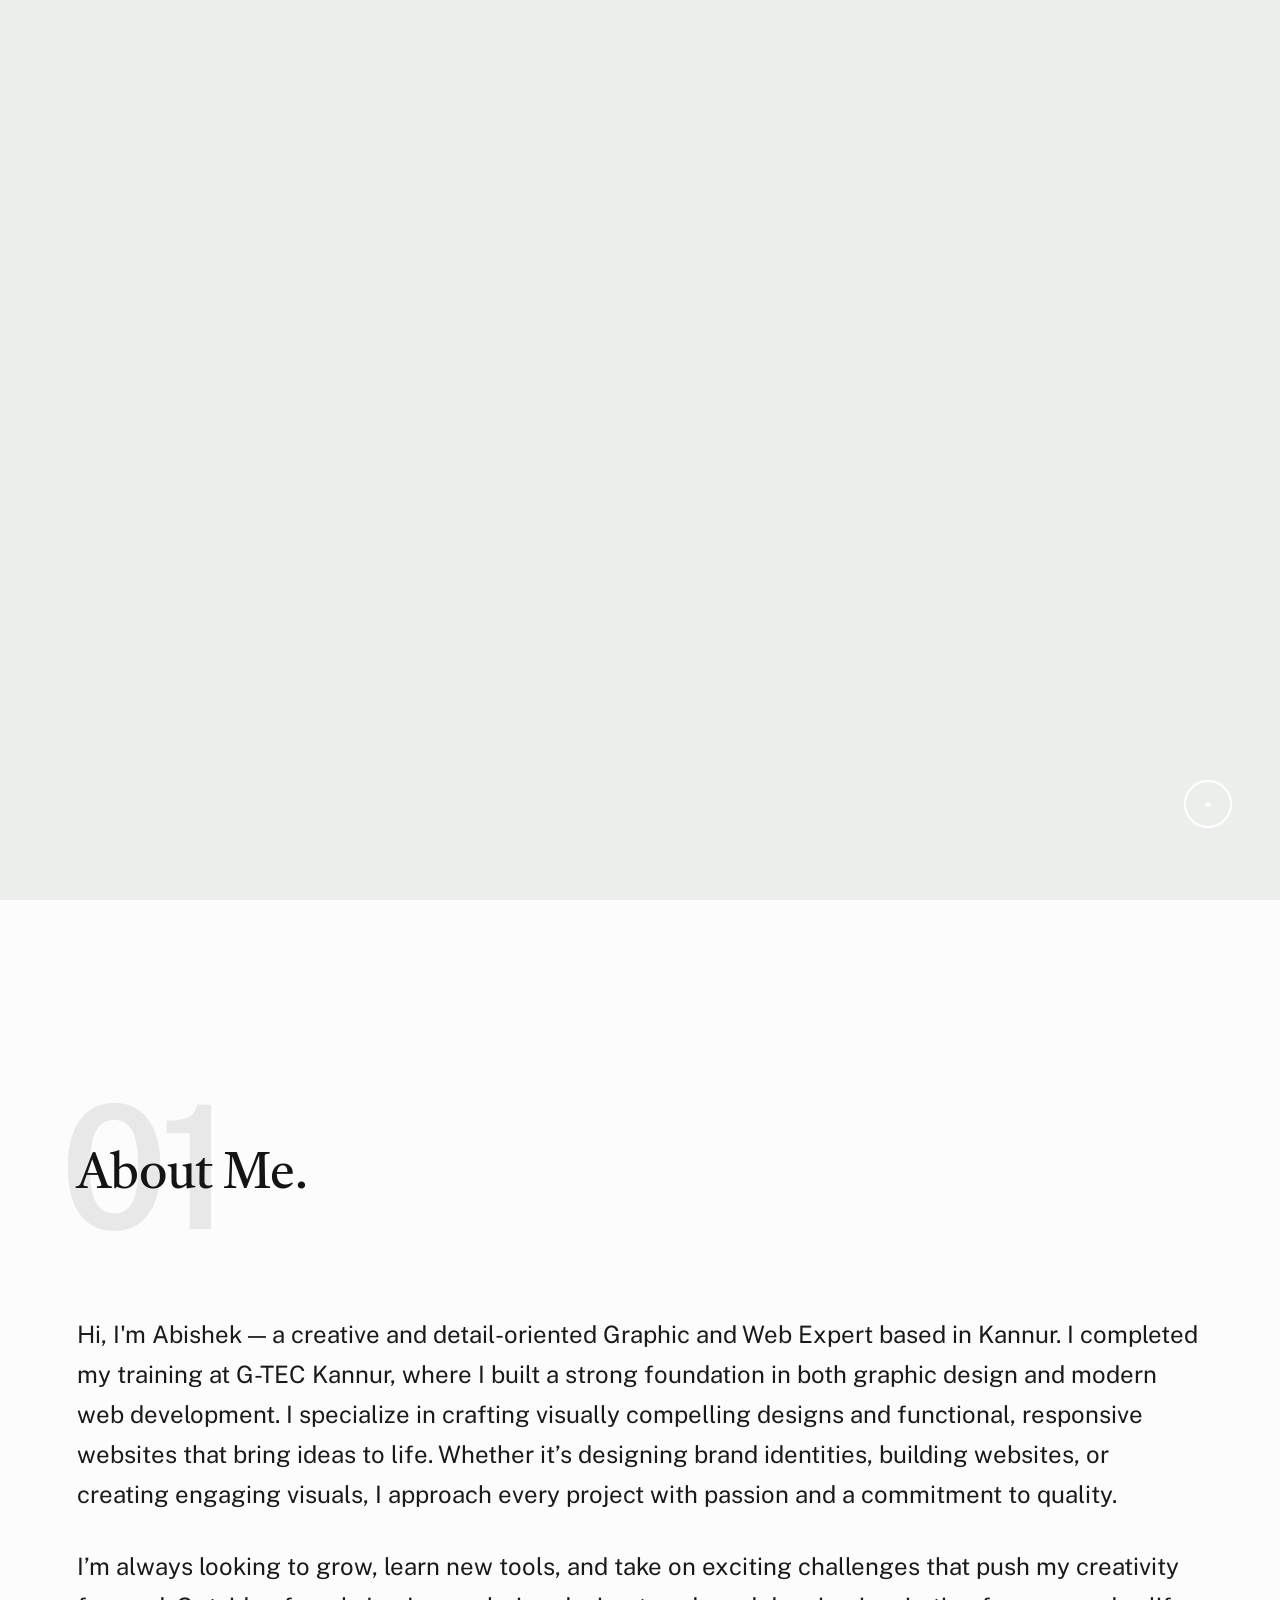
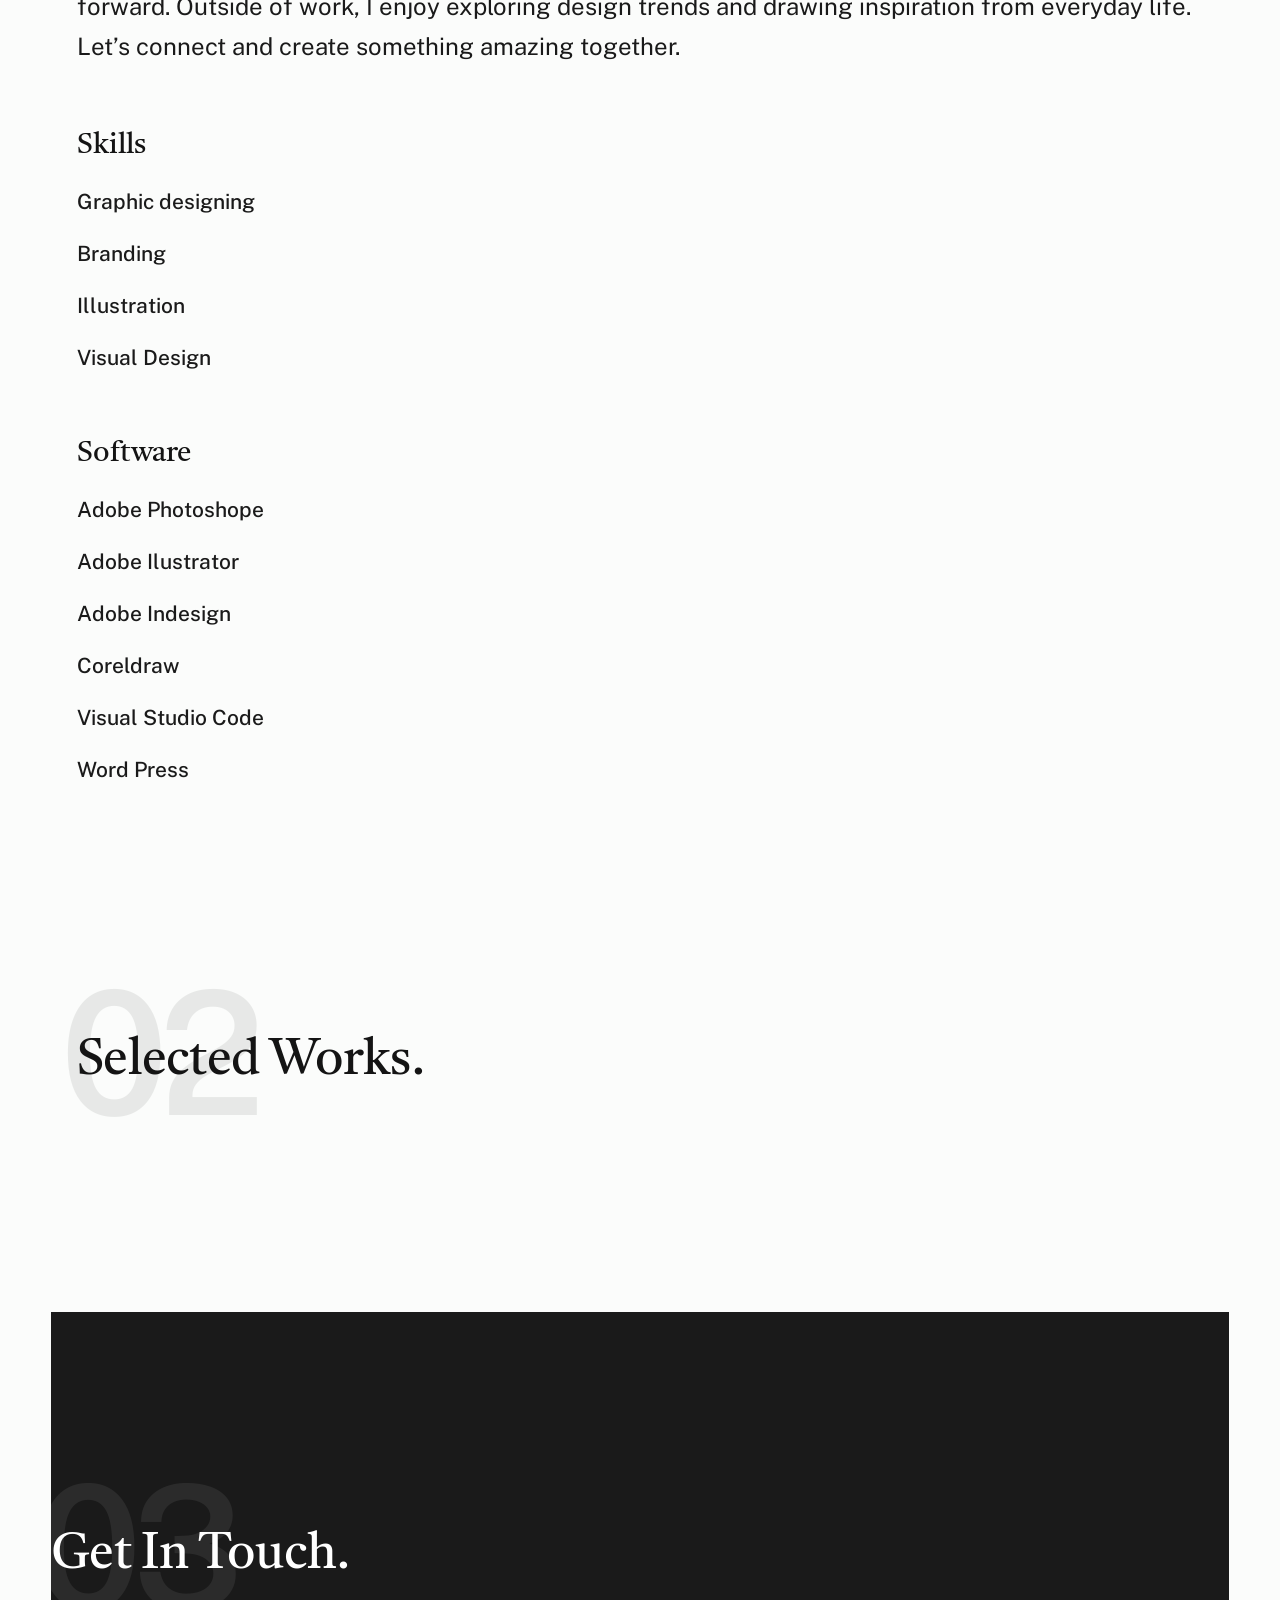
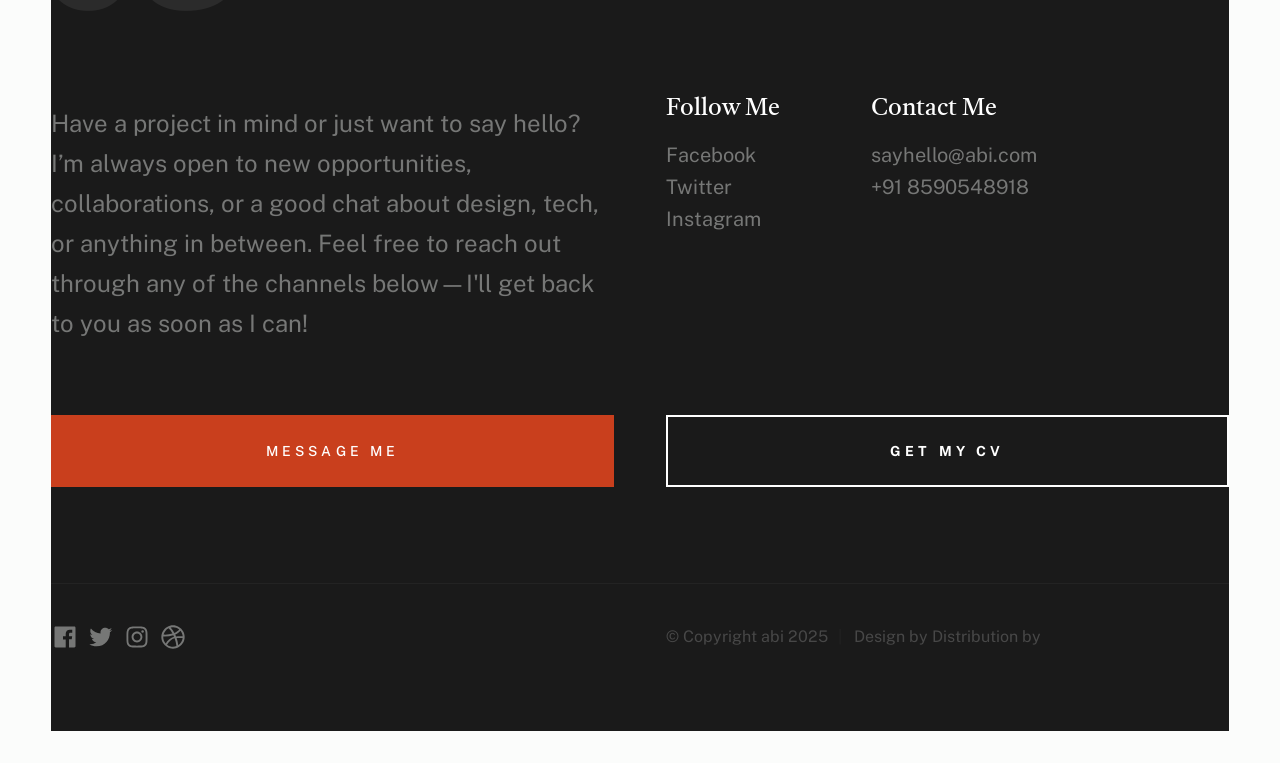
==== index.html @ c936f411 "first commit" ====
<!DOCTYPE html>
<html lang="en" class="no-js" >
<head>

    <!--- basic page needs
    ================================================== -->
    <meta charset="utf-8">
    <meta name="viewport" content="width=device-width, initial-scale=1">
    <title>Abi</title>

    <script>
        document.documentElement.classList.remove('no-js');
        document.documentElement.classList.add('js');
    </script>

    <!-- CSS
    ================================================== -->
    <link rel="stylesheet" href="css/vendor.css">
    <link rel="stylesheet" href="css/styles.css">
    <link rel="stylesheet" href="style1.css">



    <link rel="apple-touch-icon" sizes="180x180" href="z:\data\students_work\abishek.v.v\IMAGES\TEXT\text.svg">
    <link rel="icon" type="image/png" sizes="32x32" href="./favico.svg">
    <link rel="icon" type="image/png" sizes="16x16" href="./favico.svg">



    <link rel="manifest" href="site.webmanifest">

</head>


<body id="top">

    
    <!-- preloader
    ================================================== -->
    <div id="preloader">
        <div id="loader" class="dots-fade">
            <div></div>
            <div></div>
            <div></div>
        </div>
    </div>


    <!-- page wrap
    ================================================== -->
    <div id="page" class="s-pagewrap">


        <!-- # site header 
        ================================================== -->
        <header class="s-header">
            <div class="row s-header__inner">

                <div class="s-header__block">
                    <div class="s-header__logo">
                        <a class="logo" href="index.html">
                            <img src="z:\data\students_work\abishek.v.v\IMAGES\WhatsApp Image 2025-04-26 at 4.39.20 PM-Photoroom.png" alt="z:\data\students_work\abishek.v.v\IMAGES\WhatsApp Image 2025-04-26 at 4.39.20 PM-Photoroom.png">
                        </a>
                    </div>

                    <a class="s-header__menu-toggle" href="#0"><span>Menu</span></a>
                </div> <!-- end s-header__block -->

                <nav class="s-header__nav">    
                    <ul class="s-header__menu-links">
                        <li class="current"><a class="smoothscroll" href="#intro">Intro</a></li>
                        <li><a class="smoothscroll" href="#about">About</a></li>
                        <li><a class="smoothscroll" href="#works">Works</a></li>
                        <li><a class="smoothscroll" href="#footer">Contact</a></li>
                    </ul> <!-- s-header__menu-links -->    
                </nav> <!-- end s-header__nav -->

            </div> <!-- end s-header__inner -->
        </header> <!-- end s-header -->


        <!-- # intro
        ================================================== -->
        <section id="intro" class="s-intro target-section">

            <div class="row s-intro__content width-sixteen-col">
                <div class="column lg-12 s-intro__content-inner grid-block grid-16">
                    
                    <div class="s-intro__content-text">

                        <div class="s-intro__content-pretitle text-pretitle">Hello</div>
                        <h1 class="s-intro__content-title">
                        I'm Abishek.v.v  <br>
                        a Graphic & Web Expert <br>
                        base in india.
                        </h1>                            

                        <div class="s-intro__content-btns">
                            <a class="smoothscroll btn" href="#about">More About Me</a>
                            <a class="smoothscroll btn btn--stroke" href="#footer">Get In Touch</a>
                        </div> <!-- s-intro__content-btns -->   

                    </div> <!-- s-intro__content-text -->                     
                    
                </div> <!-- s-intro__content-inner -->  
            </div> <!-- s-intro__content -->

            <ul class="s-intro__social social-list">
                <li>
                    <a href="#0">
<svg xmlns="http://www.w3.org/2000/svg" width="24" height="24" viewBox="0 0 24 24" fill="black">
  <path d="M20 3H4c-.553 0-1 .448-1 1v16c0 .552.447 1 1 1h8.615v-6.96H10.277v-2.725h2.338v-2c0-2.325 1.42-3.592 3.5-3.592.699-.002 1.399.034 2.095.107v2.42h-1.435c-1.128 0-1.348.538-1.348 1.325v1.735h2.697l-.35 2.725h-2.348V21H20c.553 0 1-.448 1-1V4c0-.552-.447-1-1-1z"/>
</svg>

                        <span class="u-screen-reader-text">Facebook</span>
                    </a>
                </li>
                <li>
                    <a href="#0">
                        <a href="#" target="_blank" aria-label="Twitter">
                            <svg xmlns="http://www.w3.org/2000/svg" width="24" height="24" viewBox="0 0 24 24" fill="#1DA1F2">
                              <path d="M19.633 7.997c.013.175.013.349.013.523 0 5.325-4.053 11.461-11.46 11.461-2.282 0-4.402-.661-6.186-1.809.324.037.636.05.973.05 1.883 0 3.616-.636 5.001-1.721-1.771-.037-3.255-1.197-3.767-2.793.249.037.499.062.761.062.361 0 .724-.05 1.061-.137-1.847-.374-3.23-1.995-3.23-3.953v-.05c.537.299 1.16.486 1.82.511-1.25-.724-1.961-1.959-1.961-3.356 0-.748.199-1.434.548-2.032 1.983 2.443 4.964 4.04 8.306 4.215-.062-.3-.1-.611-.1-.923 0-2.22 1.796-4.028 4.028-4.028 1.16 0 2.207.486 2.943 1.272.91-.175 1.782-.512 2.556-.973-.299.935-.936 1.721-1.771 2.22.811-.088 1.597-.312 2.319-.624-.549.811-1.234 1.522-2.02 2.096z"/>
                            </svg>
                          </a>
                          
                        <span class="u-screen-reader-text">Twitter</span>
                    </a>
                </li>
                <li>
                    <a href="#0">
                        <a href="#" target="_blank" aria-label="instagram"></a>
                        <svg xmlns="http://www.w3.org/2000/svg" width="24" height="24" viewBox="0 0 24 24" fill="black">
                            <path d="M11.999 7.377c-2.554 0-4.623 2.07-4.623 4.623s2.069 4.624 4.623 4.624 4.623-2.07 4.623-4.624-2.071-4.623-4.623-4.623zm0 7.627c-1.659 0-3.004-1.345-3.004-3.003s1.345-3.003 3.004-3.003 3.002 1.344 3.002 3.003-1.343 3.003-3.002 3.003z"/>
                            <circle cx="16.806" cy="7.207" r="1.078"/>
                            <path d="M20.533 6.111c-.469-1.209-1.424-2.165-2.633-2.632-.699-.263-1.438-.404-2.186-.42-.963-.042-1.268-.054-3.71-.054s-2.755 0-3.71.054c-.746.015-1.485.156-2.185.425-1.21.467-2.165 1.423-2.633 2.633-.263.7-.404 1.438-.419 2.186-.043.962-.056 1.267-.056 3.71s0 2.755.056 3.71c.015.748.156 1.486.419 2.187.469 1.208 1.424 2.164 2.634 2.632.696.272 1.435.426 2.185.45.963.042 1.268.055 3.71.055s2.755 0 3.71-.055c.747-.015 1.486-.157 2.186-.419 1.209-.469 2.164-1.424 2.633-2.633.263-.7.404-1.438.419-2.186.043-.962.056-1.267.056-3.71s-.013-2.755-.056-3.71c-.037-.748-.177-1.499-.445-2.207zm-1.218 9.532c-.007.576-.111 1.147-.311 1.688-.305.787-.926 1.409-1.712 1.711-.535.199-1.099.303-1.67.311-.95.044-1.218.055-3.654.055-2.438 0-2.687 0-3.655-.055-.569-.007-1.135-.112-1.669-.311-.789-.301-1.414-.923-1.719-1.711-.196-.534-.302-1.099-.311-1.669-.043-.95-.053-1.218-.053-3.654s0-2.686.053-3.655c.007-.576.111-1.146.311-1.687.305-.789.93-1.41 1.719-1.712.534-.198 1.1-.303 1.669-.311.951-.043 1.218-.055 3.655-.055 2.437 0 2.687 0 3.654.055.571.007 1.135.112 1.67.311.786.303 1.407.925 1.712 1.712.196.534.302 1.099.311 1.669.043.951.054 1.218.054 3.655s0 2.698-.043 3.654z"/>
                          </svg>                          
                        <span class="u-screen-reader-text">Instagram</span>
                    </a>
                </li>
                <li>
                    <a href="#0">
                        <a href="#" target="_blank" aria-label=""></a>
                        <svg xmlns="#". width="24" height="24" viewBox="0 0 24 24" fill="black">
                            <path d="M20 3H4c-.553 0-1 .448-1 1v16c0 .552.447 1 1 1h8.615v-6.96H10.277v-2.725h2.338v-2c0-2.325 1.42-3.592 3.5-3.592.699-.002 1.399.034 2.095.107v2.42h-1.435c-1.128 0-1.348.538-1.348 1.325v1.735h2.697l-.35 2.725h-2.348V21H20c.553 0 1-.448 1-1V4c0-.552-.447-1-1-1z"/>
                          </svg>                          
                        <span class="u-screen-reader-text"></span>
                    </a>
                </li>
                <li>
                    <a href="#0">
                        <a href="#" target="_blank" aria-label=""></a>
                        <svg xmlns="z:\data\students_work\abishek.v.v\IMAGES\pinterest-logo.png" width="24" height="24" viewBox="0 0 24 24" style="fill: rgba(0, 0, 0, 1);" class="instagram-logo">
                            <path d="M11.99 2C6.472 2 2 6.473 2 11.99c0 4.232 2.633 7.85 6.35 9.306-.088-.79-.166-2.006.034-2.868.182-.78 1.172-4.966 1.172-4.966s-.299-.599-.299-1.484c0-1.388.805-2.425 1.808-2.425.853 0 1.264.64 1.264 1.407 0 .858-.546 2.139-.827 3.327-.235.994.499 1.805 1.479 1.805 1.775 0 3.141-1.872 3.141-4.575 0-2.392-1.719-4.064-4.173-4.064-2.843 0-4.512 2.132-4.512 4.335 0 .858.331 1.779.744 2.28a.3.3 0 0 1 .069.286c-.076.315-.245.994-.277 1.133-.044.183-.145.222-.335.134-1.247-.581-2.027-2.405-2.027-3.871 0-3.151 2.289-6.045 6.601-6.045 3.466 0 6.159 2.469 6.159 5.77 0 3.444-2.171 6.213-5.184 6.213-1.013 0-1.964-.525-2.29-1.146l-.623 2.374c-.225.868-.834 1.956-1.241 2.62a10 10 0 0 0 2.958.445c5.517 0 9.99-4.473 9.99-9.99S17.507 2 11.99 2"></path>
                        </svg>
                        <span class="u-screen-reader-text"></span>
                    </a>
                </li>
            </ul> <!-- end s-intro__social -->

            <div class="s-intro__content-media">                               
                <img src="z:\data\students_work\abishek.v.v\IMAGES\WhatsApp Image 2025-04-09 at 2.43.59 PM.jpeg" srcset="z:\data\students_work\abishek.v.v\IMAGES\WhatsApp Image 2025-04-09 at 2.43.59 PM.jpeg 1x, z:\data\students_work\abishek.v.v\IMAGES\WhatsApp Image 2025-04-09 at 2.43.59 PM.jpeg 2x" alt="">
            </div> <!-- s-intro__content-media -->                

            <div class="s-intro__btn-download">
                <a class="btn btn--stroke" href="#0">Get My CV</a>
            </div> <!-- end s-intro__btn-download -->
            
            <div class="s-intro__scroll-down">
                <a href="#about" class="smoothscroll">
                    <div class="scroll-icon">
                        <svg xmlns="http://www.w3.org/2000/svg" width="24" height="24" viewBox="0 0 24 24" class="checkmark-icon">
                            <path d="M11.178 19.569a.998.998 0 0 0 1.644 0l9-13A.999.999 0 0 0 21 5H3a1.002 1.002 0 0 0-.822 1.569l9 13z"></path>
                        </svg>
                    </div>
                    <span class="scroll-text u-screen-reader-text">Scroll Down</span>
                </a>
            </div> <!-- s-intro__scroll-down -->

        </section> <!-- end s-intro -->


        <!-- # about
        ================================================== -->
        <section id="about" class="s-about target-section">

            <div class="row s-about__content">
                <div class="column xl-12">    
                    
                    <div class="section-header" data-num="01">
                        <h2 class="text-display-title">About Me.</h2>
                    </div> <!-- end section-header -->

                    <p class="attention-getter">
                        Hi, I'm Abishek — a creative and detail-oriented Graphic and Web Expert based in Kannur. I completed my training at G-TEC Kannur, where I built a strong foundation in both graphic design and modern web development.

                        I specialize in crafting visually compelling designs and functional, responsive websites that bring ideas to life. Whether it’s designing brand identities, building websites, or creating engaging visuals, I approach every project with passion and a commitment to quality.
                    </p>

                    <p class="attention-getter">
                        I’m always looking to grow, learn new tools, and take on exciting challenges that push my creativity forward. Outside of work, I enjoy exploring design trends and drawing inspiration from everyday life.

                        Let’s connect and create something amazing together.
                    </p>
                    <div class="containers1">    
                        <div class="grid-list-items__item s-about__block">
                            <h4 class="s-about__block-title">Skills</h4>

                            <ul class="s-about__list">
                                <li>
                                    Graphic designing
                                </li>
                                <li>
                                    Branding
                                </li>
                                <li>
                                </li>
                                <li>
                                </li>
                                <li>
                                    Illustration
                                </li>
                                <li>
                                    Visual Design
                                </li>
                            </ul>
                        </div> <!--end s-about__block -->
                        <div class="grid-list-items__item s-about__block">
                            <h4 class="s-about__block-title">Software</h4>

                            <ul class="s-about__list">
                                <li>
                                    Adobe Photoshope
                                </li>
                                <li>
                                    Adobe Ilustrator
                                </li>
                                <li>
                                    Adobe Indesign
                                </li>
                                <li>
                                    Coreldraw
                                </li>
                                <li>
                                    Visual Studio Code
                                </li>
                                <li>
                                    Word Press
                                </li>
                            </ul>
                        </div> <!--end s-about__block -->
                       
                    </div> <!-- grid-list-items -->
                </div>
                </div> <!--end column -->
            </div> <!--end s-about__content -->
            
        </section> <!-- end s-about -->   



        <!-- # works
        ================================================== -->
        <section id="works" class="s-works target-section">

            <div class="row">
                <div class="column xl-12">
                    <div class="section-header" data-num="02">
                        <h2 class="text-display-title">Selected Works.</h2>
                    </div> <!-- end section-header -->
                </div>
            </div>

            <div class="row folio-entries">

                <div class="column entry">
                    <a href="z:\data\students_work\abishek.v.v\IMAGES\malayalam poster.jpg final.jpg " class="entry__link glightbox" data-glightbox="title: social media ad; description: .entry__desc-01">
                        <div class="entry__thumb">
                            <img src="z:\data\students_work\abishek.v.v\IMAGES\malayalam poster.jpg final.jpg" srcset="z:\data\students_work\abishek.v.v\IMAGES\malayalam poster.jpg final.jpg 1x, z:\data\students_work\abishek.v.v\IMAGES\malayalam poster.jpg final.jpg 2x" alt="">
                        </div>
                        <div class="entry__info">
                            <h4 class="entry__title">interior designing AD</h4>
                            <div class="entry__cat">Photoshope</div>
                        </div>
                    </a>

                    <div class="glightbox-desc entry__desc-01">
                        <p>
                            CREATING SOCIAL MEDIA AD USING 
                            ADOBE PHOTOSHOPE.
                        <a href="https://www.behance.net/">Project Link</a>.
                        </p>
                    </div>
                </div> <!-- entry -->

                <div class="column entry">
                    <a href="z:\data\students_work\abishek.v.v\IMAGES\mosteriser ad.jpg" class="entry__link glightbox" data-glightbox="title: moisturiser; description: .entry__desc-03">
                        <div class="entry__thumb">
                            <img src="z:\data\students_work\abishek.v.v\IMAGES\mosteriser ad.jpg" srcset="z:\data\students_work\abishek.v.v\IMAGES\mosteriser ad.jpg 1x, z:\data\students_work\abishek.v.v\IMAGES\mosteriser ad.jpg 2x" alt="">
                        </div>
                        <div class="entry__info">
                            <h4 class="entry__title">MOISTERISER AD </h4>
                            <div class="entry__cat">ADOBE PHOTOSHOPE</div>
                        </div>
                    </a>

                    <div class="glightbox-desc entry__desc-02">
                        <p>
                     CREATING SOCIAL MEDIA AD USING 
                     ADOBE PHOTOSHOPE.
                        <a href="">Project Link</a>.
                        </p>
                    </div>
                </div> <!-- entry -->
            
                <div class="column entry">
                    <a href="z:\data\students_work\abishek.v.v\IMAGES\burger point ad.jpg" class="entry__link glightbox" data-glightbox="title: Social media ad; description: .entry__desc-03">
                        <div class="entry__thumb">
                            <img src="z:\data\students_work\abishek.v.v\IMAGES\burger point ad.jpg" srcset="z:\data\students_work\abishek.v.v\IMAGES\burger point ad.jpg 1x, z:\data\students_work\abishek.v.v\IMAGES\burger point ad.jpg 2x" alt="">
                        </div>
                        <div class="entry__info">
                            <h4 class="entry__title">BURGER KING AD</h4>
                            <div class="entry__cat">PHOTOSHOPE</div>
                        </div>
                    </a>

                    <div class="glightbox-desc entry__desc-03">
                        <p>
                     CREATING SOCIAL MEDIA AD USING 
                     ADOBE PHOTOSHOPE.
                        <a href="">Project Link</a>.
                        </p>
                    </div>
                </div> <!-- entry -->

                <div class="column entry">
                    <a href="z:\data\students_work\abishek.v.v\IMAGES\coffe corner ad  final (1)_page-0001.jpg" class="entry__link glightbox" data-glightbox="title: Social media ad; description: .entry__desc-04">
                        <div class="entry__thumb">
                            <img src="z:\data\students_work\abishek.v.v\IMAGES\coffe corner ad  final (1)_page-0001.jpg" srcset="z:\data\students_work\abishek.v.v\IMAGES\coffe corner ad  final (1)_page-0001.jpg 1x, z:\data\students_work\abishek.v.v\IMAGES\coffe corner ad  final (1)_page-0001.jpg 2x" alt="">
                        </div>
                        <div class="entry__info">
                            <h4 class="entry__title">COFFE SHOPE AD</h4>
                            <div class="entry__cat">ADOBE ILUSTRATOR</div>
                        </div>
                    </a>

                    <div class="glightbox-desc entry__desc-04">
                        <p>
                            CREATING SOCIAL MEDIA AD USING
                            ADOBE ILUSTRATOR.
                        <a href="">Project Link</a>.
                        </p>
                    </div>
                </div> <!-- entry -->

                <div class="column entry">
                    <a href="z:\data\students_work\abishek.v.v\IMAGES\brousher FINAL_page-0001.jpg" class="entry__link glightbox" data-glightbox="title: brousher; description: .entry__desc-05">
                        <div class="entry__thumb">
                            <img src="z:\data\students_work\abishek.v.v\IMAGES\brousher FINAL_page-0001.jpg" srcset="z:\data\students_work\abishek.v.v\IMAGES\brousher FINAL_page-0001.jpg 1x, z:\data\students_work\abishek.v.v\IMAGES\brousher FINAL_page-0001.jpg 2x" alt="">
                        </div>
                        <div class="entry__info">
                            <h4 class="entry__title">BROUSHER</h4>
                            <div class="entry__cat">ADOBE ILIUSTRATOR PAGE 1</div>
                        </div>
                    </a>
                    <div class="glightbox-desc entry__desc-05">
                        <p>
                            CREATING BROUSHER USING
                            ADOBE ILUSTRATOR.
                        <a href="">Project Link</a>.
                        </p>
                    </div>

                </div> <!-- entry --> 
                <div class="column entry">
                    <a href="z:\data\students_work\abishek.v.v\IMAGES\brousher FINAL_page-0002.jpg" class="entry__link glightbox" data-glightbox="title: brousher; description: .entry__desc-06">
                        <div class="entry__thumb">
                            <img src="z:\data\students_work\abishek.v.v\IMAGES\brousher FINAL_page-0002.jpg" srcset="z:\data\students_work\abishek.v.v\IMAGES\brousher FINAL_page-0002.jpg 1x, z:\data\students_work\abishek.v.v\IMAGES\brousher FINAL_page-0002.jpg 2x" alt="">
                        </div>
                        <div class="entry__info">
                            <h4 class="entry__title">BROUSHER</h4>
                            <div class="entry__cat">ADOBE ILIUSTRATOR PAGE 2</div>
                        </div>
                    </a>
                    <div class="glightbox-desc entry__desc-06">
                        <p>
                            CREATING BROUSHER USING
                            ADOBE ILUSTRATOR.
                        <a href="">Project Link</a>.
                        </p>
                    </div>

                </div> <!-- entry --> 

        <!-- # numbers
        ================================================== -->
    


        <!-- # footer 
        ================================================== -->
        <footer id="footer" class="s-footer target-section">

            <div class="row">
                <div class="column lg-12">
                    <div class="section-header light-on-dark" data-num="03">
                        <h2 class="text-display-title">Get In Touch.</h2>
                    </div> <!-- end section-header -->
                </div>
            </div>

            <div class="row s-footer__content">

                <div class="column xl-6 md-12 s-footer__block s-footer__about">                    
                    <p class="attention-getter">
                        Have a project in mind or just want to say hello?
                        I’m always open to new opportunities, collaborations, or a good chat about design, tech, or anything in between. Feel free to reach out through any of the channels below—I'll get back to you as soon as I can!
                    </p>               
                </div> <!-- end section-footer__about -->

                <div class="column xl-6 md-12 s-footer__block s-footer__site-links">
                    <div class="row">
                        <div class="column xl-4 lg-5 md-6 tab-12">
                            <h5>Follow Me</h5>
                            <ul class="link-list">
                                <li><a href="#0">Facebook</a></li>
                                <li><a href="#0">Twitter</a></li>
                                <li><a href="#0">Instagram</a></li>
                                <li><a href="#0"></a></li>
                                <li><a href="#0"></a></li>
                            </ul>
                        </div>
                        <div class="column xl-6 md-6 tab-12">
                            <h5>Contact Me</h5>
                            <ul class="link-list">
                                <li><a href="mailto:#0">sayhello@abi.com</a></li>
                                <li><a href="tel:+1975432345">+91 8590548918</a></li>
                            </ul> 
                        </div>
                    </div>                    
                </div> <!-- end section-footer__site-links -->

            </div> <!-- end section-footer__content -->


            <div class="row s-footer__buttons">
               
                <div class="column xl-6 tab-12">
                    <a href="#0" class="btn btn--primary btn--large u-fullwidth">Message Me</a>
                </div>
          
                <div class="column xl-6 tab-12">                    
                    <a href="#0" class="btn btn--stroke btn--large u-fullwidth">Get My CV</a>
                </div>
            
            </div> <!-- end section-footer__buttons -->              
            
            <div class="row s-footer__bottom">
                
                <div class="column xl-6 lg-12">
                    <ul class="s-footer__social social-list">
                        <li>
                            <a href="#0">
                                <svg xmlns="http://www.w3.org/2000/svg" width="24" height="24" viewBox="0 0 24 24" class="facebook-icon">
                                    <path d="M20,3H4C3.447,3,3,3.448,3,4v16c0,0.552,0.447,1,1,1h8.615v-6.96h-2.338v-2.725h2.338v-2c0-2.325,1.42-3.592,3.5-3.592 c0.699-0.002,1.399,0.034,2.095,0.107v2.42h-1.435c-1.128,0-1.348,0.538-1.348,1.325v1.735h2.697l-0.35,2.725h-2.348V21H20 c0.553,0,1-0.448,1-1V4C21,3.448,20.553,3,20,3z"></path>
                                </svg>
                                <span class="u-screen-reader-text">Facebook</span>
                            </a>
                        </li>
                        <li>
                            <a href="#0">
                                <svg xmlns="http://www.w3.org/2000/svg" width="24" height="24" viewBox="0 0 24 24" class="twitter-icon">
                                    <path d="M19.633,7.997c0.013,0.175,0.013,0.349,0.013,0.523c0,5.325-4.053,11.461-11.46,11.461c-2.282,0-4.402-0.661-6.186-1.809 c0.324,0.037,0.636,0.05,0.973,0.05c1.883,0,3.616-0.636,5.001-1.721c-1.771-0.037-3.255-1.197-3.767-2.793 c0.249,0.037,0.499,0.062,0.761,0.062c0.361,0,0.724-0.05,1.061-0.137c-1.847-0.374-3.23-1.995-3.23-3.953v-0.05 c0.537,0.299,1.16,0.486,1.82,0.511C3.534,9.419,2.823,8.184,2.823,6.787c0-0.748,0.199-1.434,0.548-2.032 c1.983,2.443,4.964,4.04,8.306,4.215c-0.062-0.3-0.1-0.611-0.1-0.923c0-2.22,1.796-4.028,4.028-4.028 c1.16,0,2.207,0.486,2.943,1.272c0.91-0.175,1.782-0.512,2.556-0.973c-0.299,0.935-0.936,1.721-1.771,2.22 c0.811-0.088,1.597-0.312,2.319-0.624C21.104,6.712,20.419,7.423,19.633,7.997z"></path>
                                </svg>
                                <span class="u-screen-reader-text">Twitter</span>
                            </a>
                        </li>
                        <li>
                            <a href="#0">
                                <svg xmlns="http://www.w3.org/2000/svg" width="24" height="24" viewBox="0 0 24 24" class="facebook-icon">
                                    <path d="M11.999,7.377c-2.554,0-4.623,2.07-4.623,4.623c0,2.554,2.069,4.624,4.623,4.624c2.552,0,4.623-2.07,4.623-4.624 C16.622,9.447,14.551,7.377,11.999,7.377L11.999,7.377z M11.999,15.004c-1.659,0-3.004-1.345-3.004-3.003 c0-1.659,1.345-3.003,3.004-3.003s3.002,1.344,3.002,3.003C15.001,13.659,13.658,15.004,11.999,15.004L11.999,15.004z"></path>
                                    <circle cx="16.806" cy="7.207" r="1.078"></circle>
                                    <path d="M20.533,6.111c-0.469-1.209-1.424-2.165-2.633-2.632c-0.699-0.263-1.438-0.404-2.186-0.42 c-0.963-0.042-1.268-0.054-3.71-0.054s-2.755,0-3.71,0.054C7.548,3.074,6.809,3.215,6.11,3.479C4.9,3.946,3.945,4.902,3.477,6.111 c-0.263,0.7-0.404,1.438-0.419,2.186c-0.043,0.962-0.056,1.267-0.056,3.71c0,2.442,0,2.753,0.056,3.71 c0.015,0.748,0.156,1.486,0.419,2.187c0.469,1.208,1.424,2.164,2.634,2.632c0.696,0.272,1.435,0.426,2.185,0.45 c0.963,0.042,1.268,0.055,3.71,0.055s2.755,0,3.71-0.055c0.747-0.015,1.486-0.157,2.186-0.419c1.209-0.469,2.164-1.424,2.633-2.633 c0.263-0.7,0.404-1.438,0.419-2.186c0.043-0.962,0.056-1.267,0.056-3.71s0-2.753-0.056-3.71C20.941,7.57,20.801,6.819,20.533,6.111z M19.315,15.643c-0.007,0.576-0.111,1.147-0.311,1.688c-0.305,0.787-0.926,1.409-1.712,1.711c-0.535,0.199-1.099,0.303-1.67,0.311 c-0.95,0.044-1.218,0.055-3.654,0.055c-2.438,0-2.687,0-3.655-0.055c-0.569-0.007-1.135-0.112-1.669-0.311 c-0.789-0.301-1.414-0.923-1.719-1.711c-0.196-0.534-0.302-1.099-0.311-1.669c-0.043-0.95-0.053-1.218-0.053-3.654 c0-2.437,0-2.686,0.053-3.655c0.007-0.576,0.111-1.146,0.311-1.687c0.305-0.789,0.93-1.41,1.719-1.712 c0.534-0.198,1.1-0.303,1.669-0.311c0.951-0.043,1.218-0.055,3.655-0.055c2.437,0,2.687,0,3.654,0.055 c0.571,0.007,1.135,0.112,1.67,0.311c0.786,0.303,1.407,0.925,1.712,1.712c0.196,0.534,0.302,1.099,0.311,1.669 c0.043,0.951,0.054,1.218,0.054,3.655c0,2.436,0,2.698-0.043,3.654H19.315z"></path>
                                </svg>
                                <span class="u-screen-reader-text">Instagram</span>
                            </a>
                        </li>
                        <li>
                            <a href="#0">
                                <svg xmlns="" width="24" height="24" viewBox="0 0 24 24" class="chrome-icon">
                                    <path d="M20.66 6.98a9.932 9.932 0 0 0-3.641-3.64C15.486 2.447 13.813 2 12 2s-3.486.447-5.02 1.34c-1.533.893-2.747 2.107-3.64 3.64S2 10.187 2 12s.446 3.487 1.34 5.02a9.924 9.924 0 0 0 3.641 3.64C8.514 21.553 10.187 22 12 22s3.486-.447 5.02-1.34a9.932 9.932 0 0 0 3.641-3.64C21.554 15.487 22 13.813 22 12s-.446-3.487-1.34-5.02zM12 3.66c2 0 3.772.64 5.32 1.919-.92 1.174-2.286 2.14-4.1 2.9-1.002-1.813-2.088-3.327-3.261-4.54A7.715 7.715 0 0 1 12 3.66zM5.51 6.8a8.116 8.116 0 0 1 2.711-2.22c1.212 1.201 2.325 2.7 3.34 4.5-2 .6-4.114.9-6.341.9-.573 0-1.006-.013-1.3-.04A8.549 8.549 0 0 1 5.51 6.8zM3.66 12c0-.054.003-.12.01-.2.007-.08.01-.146.01-.2.254.014.641.02 1.161.02 2.666 0 5.146-.367 7.439-1.1.187.373.381.793.58 1.26-1.32.293-2.674 1.006-4.061 2.14S6.4 16.247 5.76 17.5c-1.4-1.587-2.1-3.42-2.1-5.5zM12 20.34c-1.894 0-3.594-.587-5.101-1.759.601-1.187 1.524-2.322 2.771-3.401 1.246-1.08 2.483-1.753 3.71-2.02a29.441 29.441 0 0 1 1.56 6.62 8.166 8.166 0 0 1-2.94.56zm7.08-3.96a8.351 8.351 0 0 1-2.58 2.621c-.24-2.08-.7-4.107-1.379-6.081.932-.066 1.765-.1 2.5-.1.799 0 1.686.034 2.659.1a8.098 8.098 0 0 1-1.2 3.46zm-1.24-5c-1.16 0-2.233.047-3.22.14a27.053 27.053 0 0 0-.68-1.62c2.066-.906 3.532-2.006 4.399-3.3 1.2 1.414 1.854 3.027 1.96 4.84-.812-.04-1.632-.06-2.459-.06z"></path>
                                </svg>
                                <span class="u-screen-reader-text"></span>
                            </a>
                        </li>
                    </ul> 
                </div> <!-- end section-footer__social -->

                <div class="column xl-6 lg-12">
                    <p class="ss-copyright">
                        <span>© Copyright abi 2025</span> 
                        <span>Design by <a href="#"></a> Distribution by <a href="#"></a></span>
                    </p>
                </div>

            </div> <!-- end section-footer__bottom -->          

            <div class="ss-go-top">
                <a class="smoothscroll" title="Back to Top" href="#top">                 
                    <svg xmlns="http://www.w3.org/2000/svg" width="24" height="24" viewBox="0 0 24 24" class="play-icon">
                        <path d="M5.536 21.886a1.004 1.004 0 0 0 1.033-.064l13-9a1 1 0 0 0 0-1.644l-13-9A1 1 0 0 0 5 3v18a1 1 0 0 0 .536.886z"></path>
                    </svg>
                </a>                                
                <span>Back To Top</span>   
            </div> <!-- end ss-go-top -->
            
        </footer> <!-- end s-footer -->

    </div> <!-- end page-wrap -->


    <!-- Java Script
    ================================================== -->
    <script src="js/plugins.js"></script>
    <script src="js/main.js"></script>

</body>
</html>
---- css/vendor.css ----
/* ===================================================================
 * Hudson Third-party Stylesheets
 * Template Ver. 1.0.0
 * 04-03-2023
 * -------------------------------------------------------------------
 *
 * TOC:
 * # PrismJS 
 * # Swiper
 * # GLightbox
 *
 * ------------------------------------------------------------------- */
 

/* ===================================================================
 * # PrismJS 1.20.0
 *   https://prismjs.com/download.html#themes=prism-okaidia&languages=markup+css+clike+javascript+markup-templating+php 
 *   
 *   okaidia theme for JavaScript, CSS and HTML
 *   Loosely based on Monokai textmate theme by http://www.monokai.nl/
 *   @author ocodia
 * ------------------------------------------------------------------- */
code[class*=language-],
pre[class*=language-] {
    color          : #f8f8f2;
    background     : none;
    text-shadow    : 0 1px rgba(0, 0, 0, 0.3);
    font-family    : var(--font-mono);
    font-size      : calc(var(--text-size) * 0.9444);
    text-align     : left;
    white-space    : pre;
    word-spacing   : normal;
    word-break     : normal;
    word-wrap      : normal;
    line-height    : var(--vspace-1);
    -moz-tab-size  : 4;
    -o-tab-size    : 4;
    tab-size       : 4;
    -webkit-hyphens: none;
    hyphens        : none;
}

/* Code blocks */
pre[class*=language-] {
    padding : var(--vspace-0_5) 0 var(--vspace-1);
    margin  : var(--vspace-1) 0;
    overflow: auto;
}

:not(pre)>code[class*=language-],
pre[class*=language-] {
    background: #272822;
}

/* Inline code */
:not(pre)>code[class*=language-] {
    padding    : 0.1em;
    white-space: normal;
}

.token.comment,
.token.prolog,
.token.doctype,
.token.cdata {
    color: slategray;
}

.token.punctuation {
    color: #f8f8f2;
}

.token.namespace {
    opacity: 0.7;
}

.token.property,
.token.tag,
.token.constant,
.token.symbol,
.token.deleted {
    color: #f92672;
}

.token.boolean,
.token.number {
    color: #ae81ff;
}

.token.selector,
.token.attr-name,
.token.string,
.token.char,
.token.builtin,
.token.inserted {
    color: #a6e22e;
}

.token.operator,
.token.entity,
.token.url,
.language-css .token.string,
.style .token.string,
.token.variable {
    color: #f8f8f2;
}

.token.atrule,
.token.attr-value,
.token.function,
.token.class-name {
    color: #e6db74;
}

.token.keyword {
    color: #66d9ef;
}

.token.regex,
.token.important {
    color: #fd971f;
}

.token.important,
.token.bold {
    font-weight: bold;
}

.token.italic {
    font-style: italic;
}

.token.entity {
    cursor: help;
}


/* ===================================================================
 * # Swiper 6.4.5
 *   Most modern mobile touch slider and framework with hardware accelerated transitions
 *   https://swiperjs.com
 *
 *   Copyright 2014-2020 Vladimir Kharlampidi
 *
 *   Released under the MIT License
 *
 *   Released on: December 18, 2020
 * ------------------------------------------------------------------- */
@font-face {
    font-family: "swiper-icons";
    src        : url("data:application/font-woff;charset=utf-8;base64, [base64]//wADZ2x5ZgAAAywAAADMAAAD2MHtryVoZWFkAAABbAAAADAAAAA2E2+eoWhoZWEAAAGcAAAAHwAAACQC9gDzaG10eAAAAigAAAAZAAAArgJkABFsb2NhAAAC0AAAAFoAAABaFQAUGG1heHAAAAG8AAAAHwAAACAAcABAbmFtZQAAA/gAAAE5AAACXvFdBwlwb3N0AAAFNAAAAGIAAACE5s74hXjaY2BkYGAAYpf5Hu/j+W2+MnAzMYDAzaX6QjD6/4//Bxj5GA8AuRwMYGkAPywL13jaY2BkYGA88P8Agx4j+/8fQDYfA1AEBWgDAIB2BOoAeNpjYGRgYNBh4GdgYgABEMnIABJzYNADCQAACWgAsQB42mNgYfzCOIGBlYGB0YcxjYGBwR1Kf2WQZGhhYGBiYGVmgAFGBiQQkOaawtDAoMBQxXjg/wEGPcYDDA4wNUA2CCgwsAAAO4EL6gAAeNpj2M0gyAACqxgGNWBkZ2D4/wMA+xkDdgAAAHjaY2BgYGaAYBkGRgYQiAHyGMF8FgYHIM3DwMHABGQrMOgyWDLEM1T9/w8UBfEMgLzE////P/5//f/V/xv+r4eaAAeMbAxwIUYmIMHEgKYAYjUcsDAwsLKxc3BycfPw8jEQA/[base64]/uznmfPFBNODM2K7MTQ45YEAZqGP81AmGGcF3iPqOop0r1SPTaTbVkfUe4HXj97wYE+yNwWYxwWu4v1ugWHgo3S1XdZEVqWM7ET0cfnLGxWfkgR42o2PvWrDMBSFj/IHLaF0zKjRgdiVMwScNRAoWUoH78Y2icB/yIY09An6AH2Bdu/UB+yxopYshQiEvnvu0dURgDt8QeC8PDw7Fpji3fEA4z/PEJ6YOB5hKh4dj3EvXhxPqH/SKUY3rJ7srZ4FZnh1PMAtPhwP6fl2PMJMPDgeQ4rY8YT6Gzao0eAEA409DuggmTnFnOcSCiEiLMgxCiTI6Cq5DZUd3Qmp10vO0LaLTd2cjN4fOumlc7lUYbSQcZFkutRG7g6JKZKy0RmdLY680CDnEJ+UMkpFFe1RN7nxdVpXrC4aTtnaurOnYercZg2YVmLN/d/gczfEimrE/fs/bOuq29Zmn8tloORaXgZgGa78yO9/cnXm2BpaGvq25Dv9S4E9+5SIc9PqupJKhYFSSl47+Qcr1mYNAAAAeNptw0cKwkAAAMDZJA8Q7OUJvkLsPfZ6zFVERPy8qHh2YER+3i/BP83vIBLLySsoKimrqKqpa2hp6+jq6RsYGhmbmJqZSy0sraxtbO3sHRydnEMU4uR6yx7JJXveP7WrDycAAAAAAAH//wACeNpjYGRgYOABYhkgZgJCZgZNBkYGLQZtIJsFLMYAAAw3ALgAeNolizEKgDAQBCchRbC2sFER0YD6qVQiBCv/H9ezGI6Z5XBAw8CBK/m5iQQVauVbXLnOrMZv2oLdKFa8Pjuru2hJzGabmOSLzNMzvutpB3N42mNgZGBg4GKQYzBhYMxJLMlj4GBgAYow/P/PAJJhLM6sSoWKfWCAAwDAjgbRAAB42mNgYGBkAIIbCZo5IPrmUn0hGA0AO8EFTQAA") format("woff");
    font-weight: 400;
    font-style : normal;
}

:root {
    --swiper-theme-color: #007aff;
}

.swiper-container {
    margin-left : auto;
    margin-right: auto;
    position    : relative;
    overflow    : hidden;
    list-style  : none;
    padding     : 0;
    /* Fix of Webkit flickering */
    z-index     : 1;
}

.swiper-container-vertical>.swiper-wrapper {
    flex-direction: column;
}

.swiper-wrapper {
    position           : relative;
    width              : 100%;
    height             : 100%;
    z-index            : 1;
    display            : flex;
    transition-property: transform;
    box-sizing         : content-box;
}

.swiper-container-android .swiper-slide,
.swiper-wrapper {
    transform: translate3d(0px, 0, 0);
}

.swiper-container-multirow>.swiper-wrapper {
    flex-wrap: wrap;
}

.swiper-container-multirow-column>.swiper-wrapper {
    flex-wrap     : wrap;
    flex-direction: column;
}

.swiper-container-free-mode>.swiper-wrapper {
    transition-timing-function: ease-out;
    margin                    : 0 auto;
}

.swiper-slide {
    flex-shrink        : 0;
    width              : 100%;
    height             : 100%;
    position           : relative;
    transition-property: transform;
}

.swiper-slide-invisible-blank {
    visibility: hidden;
}

/* Auto Height */
.swiper-container-autoheight,
.swiper-container-autoheight .swiper-slide {
    height: auto;
}

.swiper-container-autoheight .swiper-wrapper {
    align-items        : flex-start;
    transition-property: transform, height;
}

/* 3D Effects */
.swiper-container-3d {
    perspective: 1200px;
}

.swiper-container-3d .swiper-wrapper,
.swiper-container-3d .swiper-slide,
.swiper-container-3d .swiper-slide-shadow-left,
.swiper-container-3d .swiper-slide-shadow-right,
.swiper-container-3d .swiper-slide-shadow-top,
.swiper-container-3d .swiper-slide-shadow-bottom,
.swiper-container-3d .swiper-cube-shadow {
    transform-style: preserve-3d;
}

.swiper-container-3d .swiper-slide-shadow-left,
.swiper-container-3d .swiper-slide-shadow-right,
.swiper-container-3d .swiper-slide-shadow-top,
.swiper-container-3d .swiper-slide-shadow-bottom {
    position      : absolute;
    left          : 0;
    top           : 0;
    width         : 100%;
    height        : 100%;
    pointer-events: none;
    z-index       : 10;
}

.swiper-container-3d .swiper-slide-shadow-left {
    background-image: linear-gradient(to left, rgba(0, 0, 0, 0.5), rgba(0, 0, 0, 0));
}

.swiper-container-3d .swiper-slide-shadow-right {
    background-image: linear-gradient(to right, rgba(0, 0, 0, 0.5), rgba(0, 0, 0, 0));
}

.swiper-container-3d .swiper-slide-shadow-top {
    background-image: linear-gradient(to top, rgba(0, 0, 0, 0.5), rgba(0, 0, 0, 0));
}

.swiper-container-3d .swiper-slide-shadow-bottom {
    background-image: linear-gradient(to bottom, rgba(0, 0, 0, 0.5), rgba(0, 0, 0, 0));
}

/* CSS Mode */
.swiper-container-css-mode>.swiper-wrapper {
    overflow          : auto;
    scrollbar-width   : none;
    /* For Firefox */
    -ms-overflow-style: none;
    /* For Internet Explorer and Edge */
}

.swiper-container-css-mode>.swiper-wrapper::-webkit-scrollbar {
    display: none;
}

.swiper-container-css-mode>.swiper-wrapper>.swiper-slide {
    scroll-snap-align: start start;
}

.swiper-container-horizontal.swiper-container-css-mode>.swiper-wrapper {
    scroll-snap-type: x mandatory;
}

.swiper-container-vertical.swiper-container-css-mode>.swiper-wrapper {
    scroll-snap-type: y mandatory;
}

:root {
    --swiper-navigation-size : 44px;
    /*
    --swiper-navigation-color: var(--swiper-theme-color);
    */
}

.swiper-button-prev,
.swiper-button-next {
    position       : absolute;
    top            : 50%;
    width          : calc(var(--swiper-navigation-size) / 44 * 27);
    height         : var(--swiper-navigation-size);
    margin-top     : calc(-1 * var(--swiper-navigation-size) / 2);
    z-index        : 10;
    cursor         : pointer;
    display        : flex;
    align-items    : center;
    justify-content: center;
    color          : var(--swiper-navigation-color, var(--swiper-theme-color));
}

.swiper-button-prev.swiper-button-disabled,
.swiper-button-next.swiper-button-disabled {
    opacity       : 0.35;
    cursor        : auto;
    pointer-events: none;
}

.swiper-button-prev:after,
.swiper-button-next:after {
    font-family   : swiper-icons;
    font-size     : var(--swiper-navigation-size);
    text-transform: none !important;
    letter-spacing: 0;
    text-transform: none;
    font-variant  : initial;
    line-height   : 1;
}

.swiper-button-prev,
.swiper-container-rtl .swiper-button-next {
    left : 10px;
    right: auto;
}

.swiper-button-prev:after,
.swiper-container-rtl .swiper-button-next:after {
    content: "prev";
}

.swiper-button-next,
.swiper-container-rtl .swiper-button-prev {
    right: 10px;
    left : auto;
}

.swiper-button-next:after,
.swiper-container-rtl .swiper-button-prev:after {
    content: "next";
}

.swiper-button-prev.swiper-button-white,
.swiper-button-next.swiper-button-white {
    --swiper-navigation-color: #ffffff;
}

.swiper-button-prev.swiper-button-black,
.swiper-button-next.swiper-button-black {
    --swiper-navigation-color: #000000;
}

.swiper-button-lock {
    display: none;
}

:root {
    /*
    --swiper-pagination-color: var(--swiper-theme-color);
    */
}

.swiper-pagination {
    position  : absolute;
    text-align: center;
    transition: 300ms opacity;
    transform : translate3d(0, 0, 0);
    z-index   : 10;
}

.swiper-pagination.swiper-pagination-hidden {
    opacity: 0;
}

/* Common Styles */
.swiper-pagination-fraction,
.swiper-pagination-custom,
.swiper-container-horizontal>.swiper-pagination-bullets {
    bottom: 10px;
    left  : 0;
    width : 100%;
}

/* Bullets */
.swiper-pagination-bullets-dynamic {
    overflow : hidden;
    font-size: 0;
}

.swiper-pagination-bullets-dynamic .swiper-pagination-bullet {
    transform: scale(0.33);
    position : relative;
}

.swiper-pagination-bullets-dynamic .swiper-pagination-bullet-active {
    transform: scale(1);
}

.swiper-pagination-bullets-dynamic .swiper-pagination-bullet-active-main {
    transform: scale(1);
}

.swiper-pagination-bullets-dynamic .swiper-pagination-bullet-active-prev {
    transform: scale(0.66);
}

.swiper-pagination-bullets-dynamic .swiper-pagination-bullet-active-prev-prev {
    transform: scale(0.33);
}

.swiper-pagination-bullets-dynamic .swiper-pagination-bullet-active-next {
    transform: scale(0.66);
}

.swiper-pagination-bullets-dynamic .swiper-pagination-bullet-active-next-next {
    transform: scale(0.33);
}

.swiper-pagination-bullet {
    width        : 8px;
    height       : 8px;
    display      : inline-block;
    border-radius: 100%;
    background   : #000;
    opacity      : 0.2;
}

button.swiper-pagination-bullet {
    border            : none;
    margin            : 0;
    padding           : 0;
    box-shadow        : none;
    -webkit-appearance: none;
    -moz-appearance   : none;
    appearance        : none;
}

.swiper-pagination-clickable .swiper-pagination-bullet {
    cursor: pointer;
}

.swiper-pagination-bullet-active {
    opacity   : 1;
    background: var(--swiper-pagination-color, var(--swiper-theme-color));
}

.swiper-container-vertical>.swiper-pagination-bullets {
    right    : 10px;
    top      : 50%;
    transform: translate3d(0px, -50%, 0);
}

.swiper-container-vertical>.swiper-pagination-bullets .swiper-pagination-bullet {
    margin : 6px 0;
    display: block;
}

.swiper-container-vertical>.swiper-pagination-bullets.swiper-pagination-bullets-dynamic {
    top      : 50%;
    transform: translateY(-50%);
    width    : 8px;
}

.swiper-container-vertical>.swiper-pagination-bullets.swiper-pagination-bullets-dynamic .swiper-pagination-bullet {
    display   : inline-block;
    transition: 200ms transform, 200ms top;
}

.swiper-container-horizontal>.swiper-pagination-bullets .swiper-pagination-bullet {
    margin: 0 4px;
}

.swiper-container-horizontal>.swiper-pagination-bullets.swiper-pagination-bullets-dynamic {
    left       : 50%;
    transform  : translateX(-50%);
    white-space: nowrap;
}

.swiper-container-horizontal>.swiper-pagination-bullets.swiper-pagination-bullets-dynamic .swiper-pagination-bullet {
    transition: 200ms transform, 200ms left;
}

.swiper-container-horizontal.swiper-container-rtl>.swiper-pagination-bullets-dynamic .swiper-pagination-bullet {
    transition: 200ms transform, 200ms right;
}

/* Progress */
.swiper-pagination-progressbar {
    background: rgba(0, 0, 0, 0.25);
    position  : absolute;
}

.swiper-pagination-progressbar .swiper-pagination-progressbar-fill {
    background      : var(--swiper-pagination-color, var(--swiper-theme-color));
    position        : absolute;
    left            : 0;
    top             : 0;
    width           : 100%;
    height          : 100%;
    transform       : scale(0);
    transform-origin: left top;
}

.swiper-container-rtl .swiper-pagination-progressbar .swiper-pagination-progressbar-fill {
    transform-origin: right top;
}

.swiper-container-horizontal>.swiper-pagination-progressbar,
.swiper-container-vertical>.swiper-pagination-progressbar.swiper-pagination-progressbar-opposite {
    width : 100%;
    height: 4px;
    left  : 0;
    top   : 0;
}

.swiper-container-vertical>.swiper-pagination-progressbar,
.swiper-container-horizontal>.swiper-pagination-progressbar.swiper-pagination-progressbar-opposite {
    width : 4px;
    height: 100%;
    left  : 0;
    top   : 0;
}

.swiper-pagination-white {
    --swiper-pagination-color: #ffffff;
}

.swiper-pagination-black {
    --swiper-pagination-color: #000000;
}

.swiper-pagination-lock {
    display: none;
}

/* Scrollbar */
.swiper-scrollbar {
    border-radius   : 10px;
    position        : relative;
    -ms-touch-action: none;
    background      : rgba(0, 0, 0, 0.1);
}

.swiper-container-horizontal>.swiper-scrollbar {
    position: absolute;
    left    : 1%;
    bottom  : 3px;
    z-index : 50;
    height  : 5px;
    width   : 98%;
}

.swiper-container-vertical>.swiper-scrollbar {
    position: absolute;
    right   : 3px;
    top     : 1%;
    z-index : 50;
    width   : 5px;
    height  : 98%;
}

.swiper-scrollbar-drag {
    height       : 100%;
    width        : 100%;
    position     : relative;
    background   : rgba(0, 0, 0, 0.5);
    border-radius: 10px;
    left         : 0;
    top          : 0;
}

.swiper-scrollbar-cursor-drag {
    cursor: move;
}

.swiper-scrollbar-lock {
    display: none;
}

.swiper-zoom-container {
    width          : 100%;
    height         : 100%;
    display        : flex;
    justify-content: center;
    align-items    : center;
    text-align     : center;
}

.swiper-zoom-container>img,
.swiper-zoom-container>svg,
.swiper-zoom-container>canvas {
    max-width    : 100%;
    max-height   : 100%;
    -o-object-fit: contain;
    object-fit   : contain;
}

.swiper-slide-zoomed {
    cursor: move;
}

/* Preloader */
:root {
    /*
    --swiper-preloader-color: var(--swiper-theme-color);
    */
}

.swiper-lazy-preloader {
    width           : 42px;
    height          : 42px;
    position        : absolute;
    left            : 50%;
    top             : 50%;
    margin-left     : -21px;
    margin-top      : -21px;
    z-index         : 10;
    transform-origin: 50%;
    animation       : swiper-preloader-spin 1s infinite linear;
    box-sizing      : border-box;
    border          : 4px solid var(--swiper-preloader-color, var(--swiper-theme-color));
    border-radius   : 50%;
    border-top-color: transparent;
}

.swiper-lazy-preloader-white {
    --swiper-preloader-color: #fff;
}

.swiper-lazy-preloader-black {
    --swiper-preloader-color: #000;
}

@keyframes swiper-preloader-spin {
    100% {
        transform: rotate(360deg);
    }
}

/* a11y */
.swiper-container .swiper-notification {
    position      : absolute;
    left          : 0;
    top           : 0;
    pointer-events: none;
    opacity       : 0;
    z-index       : -1000;
}

.swiper-container-fade.swiper-container-free-mode .swiper-slide {
    transition-timing-function: ease-out;
}

.swiper-container-fade .swiper-slide {
    pointer-events     : none;
    transition-property: opacity;
}

.swiper-container-fade .swiper-slide .swiper-slide {
    pointer-events: none;
}

.swiper-container-fade .swiper-slide-active,
.swiper-container-fade .swiper-slide-active .swiper-slide-active {
    pointer-events: auto;
}

.swiper-container-cube {
    overflow: visible;
}

.swiper-container-cube .swiper-slide {
    pointer-events             : none;
    -webkit-backface-visibility: hidden;
    backface-visibility        : hidden;
    z-index                    : 1;
    visibility                 : hidden;
    transform-origin           : 0 0;
    width                      : 100%;
    height                     : 100%;
}

.swiper-container-cube .swiper-slide .swiper-slide {
    pointer-events: none;
}

.swiper-container-cube.swiper-container-rtl .swiper-slide {
    transform-origin: 100% 0;
}

.swiper-container-cube .swiper-slide-active,
.swiper-container-cube .swiper-slide-active .swiper-slide-active {
    pointer-events: auto;
}

.swiper-container-cube .swiper-slide-active,
.swiper-container-cube .swiper-slide-next,
.swiper-container-cube .swiper-slide-prev,
.swiper-container-cube .swiper-slide-next+.swiper-slide {
    pointer-events: auto;
    visibility    : visible;
}

.swiper-container-cube .swiper-slide-shadow-top,
.swiper-container-cube .swiper-slide-shadow-bottom,
.swiper-container-cube .swiper-slide-shadow-left,
.swiper-container-cube .swiper-slide-shadow-right {
    z-index                    : 0;
    -webkit-backface-visibility: hidden;
    backface-visibility        : hidden;
}

.swiper-container-cube .swiper-cube-shadow {
    position  : absolute;
    left      : 0;
    bottom    : 0px;
    width     : 100%;
    height    : 100%;
    background: #000;
    opacity   : 0.6;
    filter    : blur(50px);
    z-index   : 0;
}

.swiper-container-flip {
    overflow: visible;
}

.swiper-container-flip .swiper-slide {
    pointer-events             : none;
    -webkit-backface-visibility: hidden;
    backface-visibility        : hidden;
    z-index                    : 1;
}

.swiper-container-flip .swiper-slide .swiper-slide {
    pointer-events: none;
}

.swiper-container-flip .swiper-slide-active,
.swiper-container-flip .swiper-slide-active .swiper-slide-active {
    pointer-events: auto;
}

.swiper-container-flip .swiper-slide-shadow-top,
.swiper-container-flip .swiper-slide-shadow-bottom,
.swiper-container-flip .swiper-slide-shadow-left,
.swiper-container-flip .swiper-slide-shadow-right {
    z-index                    : 0;
    -webkit-backface-visibility: hidden;
    backface-visibility        : hidden;
}


/* ==========================================================================
 * # GLightbox
 *
 * GLightbox 3.2.0
 * https://biati-digital.github.io/glightbox/
 * -------------------------------------------------------------------------- 
 */
.glightbox-container {
    width                      : 100%;
    height                     : 100%;
    position                   : fixed;
    top                        : 0;
    left                       : 0;
    z-index                    : 999999 !important;
    overflow                   : hidden;
    touch-action               : none;
    -webkit-text-size-adjust   : 100%;
    -moz-text-size-adjust      : 100%;
    text-size-adjust           : 100%;
    -webkit-backface-visibility: hidden;
    backface-visibility        : hidden;
    outline                    : none;
}

.glightbox-container.inactive {
    display: none;
}

.glightbox-container .gcontainer {
    position: relative;
    width   : 100%;
    height  : 100%;
    z-index : 9999;
    overflow: hidden;
}

.glightbox-container .gslider {
    transition     : transform 0.4s ease;
    height         : 100%;
    left           : 0;
    top            : 0;
    width          : 100%;
    position       : relative;
    overflow       : hidden;
    display        : flex !important;
    justify-content: center;
    align-items    : center;
    transform      : translate3d(0, 0, 0);
}

.glightbox-container .gslide {
    width              : 100%;
    position           : absolute;
    -webkit-user-select: none;
    -moz-user-select   : none;
    user-select        : none;
    display            : flex;
    align-items        : center;
    justify-content    : center;
    opacity            : 0;
}

.glightbox-container .gslide.current {
    opacity : 1;
    z-index : 99999;
    position: relative;
}

.glightbox-container .gslide.prev {
    opacity: 1;
    z-index: 9999;
}

.glightbox-container .gslide-inner-content {
    width: 100%;
}

.glightbox-container .ginner-container {
    position       : relative;
    width          : 100%;
    display        : flex;
    justify-content: center;
    flex-direction : column;
    max-width      : 100%;
    margin         : auto;
    height         : 100vh;
}

.glightbox-container .ginner-container.gvideo-container {
    width: 100%;
}

.glightbox-container .ginner-container.desc-bottom,
.glightbox-container .ginner-container.desc-top {
    flex-direction: column;
}

.glightbox-container .ginner-container.desc-left,
.glightbox-container .ginner-container.desc-right {
    max-width: 100% !important;
}

.gslide iframe,
.gslide video {
    outline                   : none !important;
    border                    : none;
    min-height                : 165px;
    -webkit-overflow-scrolling: touch;
    touch-action              : auto;
}

.gslide:not(.current) {
    pointer-events: none;
}

.gslide-image {
    align-items: center;
}

.gslide-image img {
    max-height         : 100vh;
    display            : block;
    padding            : 0;
    float              : none;
    outline            : none;
    border             : none;
    -webkit-user-select: none;
    -moz-user-select   : none;
    user-select        : none;
    max-width          : 100vw;
    width              : auto;
    height             : auto;
    -o-object-fit      : cover;
    object-fit         : cover;
    touch-action       : none;
    margin             : auto;
    min-width          : 200px;
}

.desc-top .gslide-image img,
.desc-bottom .gslide-image img {
    width: auto;
}

.desc-left .gslide-image img,
.desc-right .gslide-image img {
    width    : auto;
    max-width: 100%;
}

.gslide-image img.zoomable {
    position: relative;
}

.gslide-image img.dragging {
    cursor    : grabbing !important;
    transition: none;
}

.gslide-video {
    position : relative;
    max-width: 100vh;
    width    : 100% !important;
}

.gslide-video .plyr__poster-enabled.plyr--loading .plyr__poster {
    display: none;
}

.gslide-video .gvideo-wrapper {
    width       : 100%;
    /* max-width: 160vmin; */
    margin      : auto;
}

.gslide-video::before {
    content   : "";
    position  : absolute;
    width     : 100%;
    height    : 100%;
    background: rgba(255, 0, 0, 0.34);
    display   : none;
}

.gslide-video.playing::before {
    display: none;
}

.gslide-video.fullscreen {
    max-width: 100% !important;
    min-width: 100%;
    height   : 75vh;
}

.gslide-video.fullscreen video {
    max-width: 100% !important;
    width    : 100% !important;
}

.gslide-inline {
    background: #fff;
    text-align: left;
    max-height: calc(100vh - 40px);
    overflow  : auto;
    max-width : 100%;
    margin    : auto;
}

.gslide-inline .ginlined-content {
    padding: 20px;
    width  : 100%;
}

.gslide-inline .dragging {
    cursor    : grabbing !important;
    transition: none;
}

.ginlined-content {
    overflow: auto;
    display : block !important;
    opacity : 1;
}

.gslide-external {
    display   : flex;
    width     : 100%;
    min-width : 100%;
    background: #fff;
    padding   : 0;
    overflow  : auto;
    max-height: 75vh;
    height    : 100%;
}

.gslide-media {
    display: flex;
    width  : auto;
}

.zoomed .gslide-media {
    box-shadow: none !important;
}

.desc-top .gslide-media,
.desc-bottom .gslide-media {
    margin        : 0 auto;
    flex-direction: column;
}

.gslide-description {
    position: relative;
    flex    : 1 0 100%;
}

.gslide-description.description-left,
.gslide-description.description-right {
    max-width: 100%;
}

.gslide-description.description-bottom,
.gslide-description.description-top {
    margin: 0 auto;
    width : 100%;
}

.gslide-description p {
    margin-bottom: 12px;
}

.gslide-description p:last-child {
    margin-bottom: 0;
}

.zoomed .gslide-description {
    display: none;
}

.glightbox-button-hidden {
    display: none;
}

/*
 * Description for mobiles
 * something like facebook does the description
 * for the photos
*/
.glightbox-mobile .glightbox-container .gslide-description {
    height        : auto !important;
    width         : 100%;
    position      : absolute;
    bottom        : 0;
    padding       : 19px 11px;
    max-width     : 100vw !important;
    order         : 2 !important;
    max-height    : 78vh;
    overflow      : auto !important;
    background    : linear-gradient(to bottom, rgba(0, 0, 0, 0) 0%, rgba(0, 0, 0, 0.75) 100%);
    transition    : opacity 0.3s linear;
    padding-bottom: 50px;
}

.glightbox-mobile .glightbox-container .gslide-title {
    color    : #fff;
    font-size: 1em;
}

.glightbox-mobile .glightbox-container .gslide-desc {
    color: #a1a1a1;
}

.glightbox-mobile .glightbox-container .gslide-desc a {
    color      : #fff;
    font-weight: bold;
}

.glightbox-mobile .glightbox-container .gslide-desc * {
    color: inherit;
}

.glightbox-mobile .glightbox-container .gslide-desc .desc-more {
    color  : #fff;
    opacity: 0.4;
}

.gdesc-open .gslide-media {
    transition: opacity 0.5s ease;
    opacity   : 0.4;
}

.gdesc-open .gdesc-inner {
    padding-bottom: 30px;
}

.gdesc-closed .gslide-media {
    transition: opacity 0.5s ease;
    opacity   : 1;
}

.greset {
    transition: all 0.3s ease;
}

.gabsolute {
    position: absolute;
}

.grelative {
    position: relative;
}

.glightbox-desc {
    display: none !important;
}

.glightbox-open {
    overflow: hidden;
}

.gloader {
    height            : 25px;
    width             : 25px;
    animation         : lightboxLoader 0.8s infinite linear;
    border            : 2px solid #fff;
    border-right-color: transparent;
    border-radius     : 50%;
    position          : absolute;
    display           : block;
    z-index           : 9999;
    left              : 0;
    right             : 0;
    margin            : 0 auto;
    top               : 47%;
}

.goverlay {
    width      : 100%;
    height     : calc(100vh + 1px);
    position   : fixed;
    top        : -1px;
    left       : 0;
    background : #000;
    will-change: opacity;
}

.glightbox-mobile .goverlay {
    background: #000;
}

.gprev,
.gnext,
.gclose {
    z-index        : 99999;
    cursor         : pointer;
    width          : 26px;
    height         : 44px;
    border         : none;
    display        : flex;
    justify-content: center;
    align-items    : center;
    flex-direction : column;
}

.gprev svg,
.gnext svg,
.gclose svg {
    display: block;
    width  : 25px;
    height : auto;
    margin : 0;
    padding: 0;
}

.gprev.disabled,
.gnext.disabled,
.gclose.disabled {
    opacity: 0.2;
}

.gprev .garrow,
.gnext .garrow,
.gclose .garrow {
    stroke: #fff;
}

.gbtn.focused {
    outline: 2px solid #0f3d81;
}

iframe.wait-autoplay {
    opacity: 0;
}

.glightbox-closing .gnext,
.glightbox-closing .gprev,
.glightbox-closing .gclose {
    opacity: 0 !important;
}

/*Skin */
.glightbox-clean .gslide-description {
    background: #fff;
}

.glightbox-clean .gdesc-inner {
    padding: 22px 20px;
}

.glightbox-clean .gslide-title {
    font-size    : 1em;
    font-weight  : normal;
    font-family  : arial;
    color        : #000;
    margin-bottom: 19px;
    line-height  : 1.4em;
}

.glightbox-clean .gslide-desc {
    font-size    : 0.86em;
    margin-bottom: 0;
    font-family  : arial;
    line-height  : 1.4em;
}

.glightbox-clean .gslide-video {
    background: #000;
}

.glightbox-clean .gprev,
.glightbox-clean .gnext,
.glightbox-clean .gclose {
    background-color: rgba(0, 0, 0, 0.75);
    border-radius   : 4px;
}

.glightbox-clean .gprev path,
.glightbox-clean .gnext path,
.glightbox-clean .gclose path {
    fill: #fff;
}

.glightbox-clean .gprev {
    position: absolute;
    top     : -100%;
    left    : 30px;
    width   : 40px;
    height  : 50px;
}

.glightbox-clean .gnext {
    position: absolute;
    top     : -100%;
    right   : 30px;
    width   : 40px;
    height  : 50px;
}

.glightbox-clean .gclose {
    width   : 35px;
    height  : 35px;
    top     : 15px;
    right   : 10px;
    position: absolute;
}

.glightbox-clean .gclose svg {
    width : 18px;
    height: auto;
}

.glightbox-clean .gclose:hover {
    opacity: 1;
}

/*CSS Animations*/
.gfadeIn {
    animation: gfadeIn 0.5s ease;
}

.gfadeOut {
    animation: gfadeOut 0.5s ease;
}

.gslideOutLeft {
    animation: gslideOutLeft 0.3s ease;
}

.gslideInLeft {
    animation: gslideInLeft 0.3s ease;
}

.gslideOutRight {
    animation: gslideOutRight 0.3s ease;
}

.gslideInRight {
    animation: gslideInRight 0.3s ease;
}

.gzoomIn {
    animation: gzoomIn 0.5s ease;
}

.gzoomOut {
    animation: gzoomOut 0.5s ease;
}

@keyframes lightboxLoader {
    0% {
        transform: rotate(0deg);
    }

    100% {
        transform: rotate(360deg);
    }
}

@keyframes gfadeIn {
    from {
        opacity: 0;
    }

    to {
        opacity: 1;
    }
}

@keyframes gfadeOut {
    from {
        opacity: 1;
    }

    to {
        opacity: 0;
    }
}

@keyframes gslideInLeft {
    from {
        opacity  : 0;
        transform: translate3d(-60%, 0, 0);
    }

    to {
        visibility: visible;
        transform : translate3d(0, 0, 0);
        opacity   : 1;
    }
}

@keyframes gslideOutLeft {
    from {
        opacity   : 1;
        visibility: visible;
        transform : translate3d(0, 0, 0);
    }

    to {
        transform : translate3d(-60%, 0, 0);
        opacity   : 0;
        visibility: hidden;
    }
}

@keyframes gslideInRight {
    from {
        opacity   : 0;
        visibility: visible;
        transform : translate3d(60%, 0, 0);
    }

    to {
        transform: translate3d(0, 0, 0);
        opacity  : 1;
    }
}

@keyframes gslideOutRight {
    from {
        opacity   : 1;
        visibility: visible;
        transform : translate3d(0, 0, 0);
    }

    to {
        transform: translate3d(60%, 0, 0);
        opacity  : 0;
    }
}

@keyframes gzoomIn {
    from {
        opacity  : 0;
        transform: scale3d(0.3, 0.3, 0.3);
    }

    to {
        opacity: 1;
    }
}

@keyframes gzoomOut {
    from {
        opacity: 1;
    }

    50% {
        opacity  : 0;
        transform: scale3d(0.3, 0.3, 0.3);
    }

    to {
        opacity: 0;
    }
}

@media (min-width: 769px) {
    .glightbox-container .ginner-container {
        width         : auto;
        height        : auto;
        flex-direction: row;
    }

    .glightbox-container .ginner-container.desc-top .gslide-description {
        order: 0;
    }

    .glightbox-container .ginner-container.desc-top .gslide-image,
    .glightbox-container .ginner-container.desc-top .gslide-image img {
        order: 1;
    }

    .glightbox-container .ginner-container.desc-left .gslide-description {
        order: 0;
    }

    .glightbox-container .ginner-container.desc-left .gslide-image {
        order: 1;
    }

    .gslide-image img {
        max-height: 97vh;
        max-width : 100%;
    }

    .gslide-image img.zoomable {
        cursor: zoom-in;
    }

    .zoomed .gslide-image img.zoomable {
        cursor: grab;
    }

    .gslide-inline {
        max-height: 95vh;
    }

    .gslide-external {
        max-height: 100vh;
    }

    .gslide-description.description-left,
    .gslide-description.description-right {
        max-width: 275px;
    }

    .glightbox-open {
        height: auto;
    }

    .goverlay {
        background: rgba(0, 0, 0, 0.92);
    }

    .glightbox-clean .gslide-media {
        box-shadow: 1px 2px 9px 0px rgba(0, 0, 0, 0.65);
    }

    .glightbox-clean .description-left .gdesc-inner,
    .glightbox-clean .description-right .gdesc-inner {
        position  : absolute;
        height    : 100%;
        overflow-y: auto;
    }

    .glightbox-clean .gprev,
    .glightbox-clean .gnext,
    .glightbox-clean .gclose {
        background-color: rgba(0, 0, 0, 0.32);
    }

    .glightbox-clean .gprev:hover,
    .glightbox-clean .gnext:hover,
    .glightbox-clean .gclose:hover {
        background-color: rgba(0, 0, 0, 0.7);
    }

    .glightbox-clean .gprev {
        top: 45%;
    }

    .glightbox-clean .gnext {
        top: 45%;
    }
}

@media (min-width: 992px) {
    .glightbox-clean .gclose {
        right: 24px;
    }
}

@media screen and (max-height: 420px) {
    .goverlay {
        background: #000;
    }
}
---- css/styles.css ----
@charset "UTF-8";

/* =================================================================== 
 * Hudson Main Stylesheet
 * Template Ver. 1.0.0
 * 04-03-2023
 * ------------------------------------------------------------------
 *
 * TOC:
 * # SETTINGS
 *      ## fonts 
 *      ## colors
 *      ## spacing and typescale
 *      ## grid variables
 * # CSS RESET
 * # GRID
 * # BASE SETUP
 * # UTILITY CLASSES
 * # TYPOGRAPHY 
 *      ## base type styles
 *      ## additional typography & helper classes
 *      ## lists
 *      ## media 
 *      ## spacing
 * # PRELOADER
 *      ## page loaded
 * # FORM 
 *      ## style placeholder text
 * # BUTTONS
 * # TABLE
 * # COMPONENTS
 *      ## pagination
 *      ## alert box 
 *      ## skillbars
 *      ## stats tabs
 * # PROJECT-WIDE SHARED STYLES
 *      ## section header
 *      ## social list
 *      ## swiper overrides
 *      ## glightbox overrides
 * # GRID-BASED LAYOUTS
 *      ## grid block
 *      ## list grid
 * # PAGE WRAP
 * # SITE HEADER
 *      ## logo
 *      ## main navigation
 *      ## mobile menu toggle
 * # INTRO
 *      ## intro content
 *      ## intro btn cv download
 *      ## intro social
 *      ## intro scroll down
 *      ## intro transitions
 * # ABOUT
 *      ## about blocks
 * # WORKS
 *      ## folio entries 
 *      ## testimonials
 * # NUMBERS
 * # FOOTER
 *      ## copyright
 *      ## go top
 *
 * ------------------------------------------------------------------ */


/* ===================================================================
 * # SETTINGS
 *
 *
 * ------------------------------------------------------------------- */

/* ------------------------------------------------------------------- 
 * ## fonts 
 * ------------------------------------------------------------------- */
@import url("https://fonts.googleapis.com/css2?family=Castoro:ital@0;1&family=Public+Sans:ital,wght@0,300;0,400;0,500;0,600;0,700;1,300;1,400;1,500;1,600;1,700&display=swap");

:root {
    --font-1: "Public Sans", Sans-serif;
    --font-2: "Castoro", Serif;

  /* monospace
   */
    --font-mono: Consolas, "Andale Mono", Courier, "Courier New", monospace;
}

/* ------------------------------------------------------------------- 
 * ## colors
 * ------------------------------------------------------------------- */
:root {

  /* color-1(#C73E1D)
   * color-2(#2F352B)
   * color-3(#1A1A1A)
   */
    --color-1: hsla(12, 75%, 45%, 1);
    --color-2: hsla(96, 10%, 19%, 1);
    --color-3: hsla(0, 0%, 10%, 1);

  /* theme color variations
   */
    --color-1-lightest: hsla(12, 75%, 75%, 1);
    --color-1-lighter : hsla(12, 75%, 65%, 1);
    --color-1-light   : hsla(12, 75%, 55%, 1);
    --color-1-dark    : hsla(12, 75%, 35%, 1);
    --color-1-darker  : hsla(12, 75%, 25%, 1);
    --color-1-darkest : hsla(12, 75%, 15%, 1);

    --color-2-lightest: hsla(96, 10%, 49%, 1);
    --color-2-lighter : hsla(96, 10%, 39%, 1);
    --color-2-light   : hsla(96, 10%, 29%, 1);
    --color-2-dark    : hsla(96, 10%, 10%, 1);
    --color-2-darker  : hsla(96, 10%, 1%, 1);

    --color-3-light: hsla(0, 0%, 16%, 1);
    --color-3-dark : hsla(0, 0%, 8%, 1);

  /* feedback colors
   * color-error(#ffd1d2), color-success(#c8e675), 
   * color-info(#d7ecfb), color-notice(#fff099)
   */
    --color-error          : hsla(359, 100%, 91%, 1);
    --color-success        : hsla(76, 69%, 68%, 1);
    --color-info           : hsla(205, 82%, 91%, 1);
    --color-notice         : hsla(51, 100%, 80%, 1);
    --color-error-content  : hsla(359, 50%, 50%, 1);
    --color-success-content: hsla(76, 29%, 28%, 1);
    --color-info-content   : hsla(205, 32%, 31%, 1);
    --color-notice-content : hsla(51, 30%, 30%, 1);

  /* neutrals
   * generated using 
   * Tint & Shade Generator 
   * (https://maketintsandshades.com/)
   */
    --color-black  : #000000;
    --color-gray-19: #181818;
    --color-gray-18: #2f302f;
    --color-gray-17: #474747;
    --color-gray-16: #5e5f5e;
    --color-gray-15: #767776;
    --color-gray-14: #8e8f8e;
    --color-gray-13: #a5a7a5;
    --color-gray-12: #bdbebd;
    --color-gray-11: #d4d6d4;
    --color-gray-10: #eceeec;
    --color-gray-9 : #eef0ee;
    --color-gray-8 : #f0f1f0;
    --color-gray-7 : #f2f3f2;
    --color-gray-6 : #f4f5f4;
    --color-gray-5 : #f6f7f6;
    --color-gray-4 : #f7f8f7;
    --color-gray-3 : #f9faf9;
    --color-gray-2 : #fbfcfb;
    --color-gray-1 : #fbfcfb;
    --color-white  : #ffffff;

  /* text
   */
    --color-text       : var(--color-gray-19);
    --color-text-dark  : var(--color-3-dark);
    --color-text-light : var(--color-gray-15);
    --color-placeholder: var(--color-gray-13);

  /* link
   */
    --color-link       : var(--color-1);
    --color-link-hover : var(--color-2-lighter);
    --color-link-active: var(--color-2-lighter);

  /* buttons
   */
    --color-btn                   : var(--color-gray-10);
    --color-btn-text              : var(--color-text);
    --color-btn-hover             : var(--color-gray-11);
    --color-btn-hover-text        : var(--color-text);
    --color-btn-primary           : var(--color-1);
    --color-btn-primary-text      : var(--color-white);
    --color-btn-primary-hover     : var(--color-1-light);
    --color-btn-primary-hover-text: var(--color-white);
    --color-btn-stroke            : var(--color-text-dark);
    --color-btn-stroke-text       : var(--color-text-dark);
    --color-btn-stroke-hover      : var(--color-text-dark);
    --color-btn-stroke-hover-text : var(--color-white);

  /* preloader
   */
    --color-preloader-bg: var(--color-gray-10);
    --color-loader      : var(--color-3);
    --color-loader-light: var(--color-gray-14);

  /* others
   */
    --color-body-bg: var(--color-gray-1);
    --color-border : rgba(0, 0, 0, .1);
    --border-radius: 5px;
}

/* ------------------------------------------------------------------- 
 * ## spacing and typescale
 * ------------------------------------------------------------------- */
:root {

  /* spacing
   * base font size: 20px 
   * vertical space unit : 32px
   */
    --base-size     : 62.5%;
    --multiplier    : 1;
    --base-font-size: calc(2rem * var(--multiplier));
    --space         : calc(3.2rem * var(--multiplier));

  /* vertical spacing 
   */
    --vspace-0_125: calc(0.125 * var(--space));
    --vspace-0_25 : calc(0.25 * var(--space));
    --vspace-0_375: calc(0.375 * var(--space));
    --vspace-0_5  : calc(0.5 * var(--space));
    --vspace-0_625: calc(0.625 * var(--space));
    --vspace-0_75 : calc(0.75 * var(--space));
    --vspace-0_875: calc(0.875 * var(--space));
    --vspace-1    : calc(var(--space));
    --vspace-1_25 : calc(1.25 * var(--space));
    --vspace-1_5  : calc(1.5 * var(--space));
    --vspace-1_75 : calc(1.75 * var(--space));
    --vspace-2    : calc(2 * var(--space));
    --vspace-2_5  : calc(2.5 * var(--space));
    --vspace-3    : calc(3 * var(--space));
    --vspace-3_5  : calc(3.5 * var(--space));
    --vspace-4    : calc(4 * var(--space));
    --vspace-4_5  : calc(4.5 * var(--space));
    --vspace-5    : calc(5 * var(--space));
    --vspace-5_5  : calc(5.5 * var(--space));
    --vspace-6    : calc(6 * var(--space));
    --vspace-6_5  : calc(6.5 * var(--space));
    --vspace-7    : calc(7 * var(--space));
    --vspace-7_5  : calc(7.5 * var(--space));
    --vspace-8    : calc(8 * var(--space));
    --vspace-8_5  : calc(8.5 * var(--space));
    --vspace-9    : calc(9 * var(--space));
    --vspace-9_5  : calc(9.5 * var(--space));
    --vspace-10   : calc(10 * var(--space));

  /* type scale
   * ratio 1        :2 | base: 20px
   * -------------------------------------------------------
   *
   * --text-huge-3    = (148.60px)
   * --text-huge-2    = (123.83px)
   * --text-huge-1    = (103.20px)
   * --text-display-3 = (86.00px)
   * --text-display-2 = (71.66px)
   * --text-display-1 = (59.72px)
   * --text-xxxl      = (49.77px)
   * --text-xxl       = (41.47px)
   * --text-xl        = (34.56px)
   * --text-lg        = (28.80px)
   * --text-md        = (24.00px)
   * --text-size      = (20.00px) BASE
   * --text-sm        = (16.67px)
   * --text-xs        = (13.89px)
   *
   * ---------------------------------------------------------
   */
    --text-scale-ratio: 1.2;
    --text-size       : var(--base-font-size);
    --text-xs         : calc((var(--text-size) / var(--text-scale-ratio)) / var(--text-scale-ratio));
    --text-sm         : calc(var(--text-xs) * var(--text-scale-ratio));
    --text-md         : calc(var(--text-sm) * var(--text-scale-ratio) * var(--text-scale-ratio));
    --text-lg         : calc(var(--text-md) * var(--text-scale-ratio));
    --text-xl         : calc(var(--text-lg) * var(--text-scale-ratio));
    --text-xxl        : calc(var(--text-xl) * var(--text-scale-ratio));
    --text-xxxl       : calc(var(--text-xxl) * var(--text-scale-ratio));
    --text-display-1  : calc(var(--text-xxxl) * var(--text-scale-ratio));
    --text-display-2  : calc(var(--text-display-1) * var(--text-scale-ratio));
    --text-display-3  : calc(var(--text-display-2) * var(--text-scale-ratio));
    --text-huge-1     : calc(var(--text-display-3) * var(--text-scale-ratio));
    --text-huge-2     : calc(var(--text-huge-1) * var(--text-scale-ratio));
    --text-huge-3     : calc(var(--text-huge-2) * var(--text-scale-ratio));

  /* default button height
   */
    --vspace-btn: var(--vspace-1_75);
}

/* on mobile devices below 600px, change the value of '--multiplier' 
 * to adjust the values of base font size and vertical space unit.
 */
@media screen and (max-width: 600px) {
    :root {
        --multiplier: .9375;
    }
}

/* ------------------------------------------------------------------- 
 * ## grid variables
 * ------------------------------------------------------------------- */
:root {

  /* widths for rows and containers
   */
    --width-sixteen-cols: 1760px;
    --width-default     : 1280px;
    --width-wide        : 1600px;
    --width-wider       : 1800px;
    --width-narrow      : 1200px;
    --width-narrower    : 1000px;
    --width-narrowest   : 800px;
    --width-full        : 100%;
    --width-grid-max    : var(--width-default);

  /* gutter
   */
    --gutter: 2.6rem;
}

/* on large screen devices
 */
@media screen and (max-width: 1000px) {
    :root {
        --gutter: 2.2rem;
    }
}

/* on small devices
 */
@media screen and (max-width: 600px) {
    :root {
        --gutter: 1rem;
    }
}


/* ====================================================================
 * # CSS RESET
 *
 *
 * --------------------------------------------------------------------
 * http://meyerweb.com/eric/tools/css/reset/ 
 * v2.0 | 20110126
 * License: none (public domain)
 * -------------------------------------------------------------------- */
html,
body,
div,
span,
applet,
object,
iframe,
h1,
h2,
h3,
h4,
h5,
h6,
p,
blockquote,
pre,
a,
abbr,
acronym,
address,
big,
cite,
code,
del,
dfn,
em,
img,
ins,
kbd,
q,
s,
samp,
small,
strike,
strong,
sub,
sup,
tt,
var,
b,
u,
i,
center,
dl,
dt,
dd,
ol,
ul,
li,
fieldset,
form,
label,
legend,
table,
caption,
tbody,
tfoot,
thead,
tr,
th,
td,
article,
aside,
canvas,
details,
embed,
figure,
figcaption,
footer,
header,
hgroup,
menu,
nav,
output,
ruby,
section,
summary,
time,
mark,
audio,
video {
    margin        : 0;
    padding       : 0;
    border        : 0;
    font-size     : 100%;
    font          : inherit;
    vertical-align: baseline;
}

/* HTML5 display-role reset for older browsers */
article,
aside,
details,
figcaption,
figure,
footer,
header,
hgroup,
menu,
nav,
section {
    display: block;
}

body {
    line-height: 1;
}

ol,
ul {
    list-style: none;
}

blockquote,
q {
    quotes: none;
}

blockquote:before,
blockquote:after,
q:before,
q:after {
    content: "";
    content: none;
}

table {
    border-collapse: collapse;
    border-spacing : 0;
}


/* ===================================================================
 * # GRID v5.0.0
 *
 *
 * -------------------------------------------------------------------
 * - Grid system based on the flex display property.
 *
 * - Grid breakpoints are based on MAXIMUM WIDTH media queries, 
 *   meaning they apply to that one breakpoint and ALL THOSE BELOW IT.
 *
 * - Grid columns without a specified width will automatically layout 
 *   as equal width columns.
 *
 * - On viewports 400px and below, all grid columns will stacked 
 *   vertically
 *
 * ------------------------------------------------------------------- */

/* row 
 */
.row {
    display  : flex;
    flex-flow: row wrap;
    width    : min(92%, var(--width-grid-max));
    margin   : 0 auto;
}

.row .row {
    width       : auto;
    margin-left : calc(var(--gutter) * -1);
    margin-right: calc(var(--gutter) * -1);
}

/* column
 */
.column {
    flex   : 1;
    padding: 0 var(--gutter);
}

.collapse>.column,
.column.collapse {
    padding: 0;
}

/* row utility classes
 */
.row.row-wrap {
    flex-wrap: wrap;
}

.row.row-nowrap {
    flex-wrap: nowrap;
}

.row.row-y-top {
    align-items: flex-start;
}

.row.row-y-bottom {
    align-items: flex-end;
}

.row.row-y-center {
    align-items: center;
}

.row.row-stretch {
    align-items: stretch;
}

.row.row-baseline {
    align-items: baseline;
}

.row.row-x-left {
    justify-content: flex-start;
}

.row.row-x-right {
    justify-content: flex-end;
}

.row.row-x-center {
    justify-content: center;
}

.row.row-center {
    align-items    : center;
    justify-content: center;
}

/* ------------------------- -------------------------------------------
 * ## extra large devices (1201px and above)
 * -------------------------------------------------------------------- */
.xl-1 {
    flex : none;
    width: 8.3333333333%;
}

.xl-2 {
    flex : none;
    width: 16.6666666667%;
}

.xl-3 {
    flex : none;
    width: 25%;
}

.xl-4 {
    flex : none;
    width: 33.3333333333%;
}

.xl-5 {
    flex : none;
    width: 41.6666666667%;
}

.xl-6 {
    flex : none;
    width: 50%;
}

.xl-7 {
    flex : none;
    width: 58.3333333333%;
}

.xl-8 {
    flex : none;
    width: 66.6666666667%;
}

.xl-9 {
    flex : none;
    width: 75%;
}

.xl-10 {
    flex : none;
    width: 83.3333333333%;
}

.xl-11 {
    flex : none;
    width: 91.6666666667%;
}

.xl-12 {
    flex : none;
    width: 100%;
}

/* --------------------------------------------------------------------
 * ## large devices (1001px to 1200px)
 * -------------------------------------------------------------------- */
@media screen and (max-width: 1200px) {
    .lg-1 {
        flex : none;
        width: 8.3333333333%;
    }

    .lg-2 {
        flex : none;
        width: 16.6666666667%;
    }

    .lg-3 {
        flex : none;
        width: 25%;
    }

    .lg-4 {
        flex : none;
        width: 33.3333333333%;
    }

    .lg-5 {
        flex : none;
        width: 41.6666666667%;
    }

    .lg-6 {
        flex : none;
        width: 50%;
    }

    .lg-7 {
        flex : none;
        width: 58.3333333333%;
    }

    .lg-8 {
        flex : none;
        width: 66.6666666667%;
    }

    .lg-9 {
        flex : none;
        width: 75%;
    }

    .lg-10 {
        flex : none;
        width: 83.3333333333%;
    }

    .lg-11 {
        flex : none;
        width: 91.6666666667%;
    }

    .lg-12 {
        flex : none;
        width: 100%;
    }
}

/* --------------------------------------------------------------------
 * ## medium devices (801px to 1000px)
 * -------------------------------------------------------------------- */
@media screen and (max-width: 1000px) {
    .md-1 {
        flex : none;
        width: 8.3333333333%;
    }

    .md-2 {
        flex : none;
        width: 16.6666666667%;
    }

    .md-3 {
        flex : none;
        width: 25%;
    }

    .md-4 {
        flex : none;
        width: 33.3333333333%;
    }

    .md-5 {
        flex : none;
        width: 41.6666666667%;
    }

    .md-6 {
        flex : none;
        width: 50%;
    }

    .md-7 {
        flex : none;
        width: 58.3333333333%;
    }

    .md-8 {
        flex : none;
        width: 66.6666666667%;
    }

    .md-9 {
        flex : none;
        width: 75%;
    }

    .md-10 {
        flex : none;
        width: 83.3333333333%;
    }

    .md-11 {
        flex : none;
        width: 91.6666666667%;
    }

    .md-12 {
        flex : none;
        width: 100%;
    }
}

/* --------------------------------------------------------------------
 * ## tablet devices (601px to 800px)  
 * -------------------------------------------------------------------- */
@media screen and (max-width: 800px) {
    .tab-1 {
        flex : none;
        width: 8.3333333333%;
    }

    .tab-2 {
        flex : none;
        width: 16.6666666667%;
    }

    .tab-3 {
        flex : none;
        width: 25%;
    }

    .tab-4 {
        flex : none;
        width: 33.3333333333%;
    }

    .tab-5 {
        flex : none;
        width: 41.6666666667%;
    }

    .tab-6 {
        flex : none;
        width: 50%;
    }

    .tab-7 {
        flex : none;
        width: 58.3333333333%;
    }

    .tab-8 {
        flex : none;
        width: 66.6666666667%;
    }

    .tab-9 {
        flex : none;
        width: 75%;
    }

    .tab-10 {
        flex : none;
        width: 83.3333333333%;
    }

    .tab-11 {
        flex : none;
        width: 91.6666666667%;
    }

    .tab-12 {
        flex : none;
        width: 100%;
    }
}

/* --------------------------------------------------------------------
 * ## mobile devices (401px to 600px)  
 * -------------------------------------------------------------------- */
@media screen and (max-width: 600px) {
    .row {
        width        : 100%;
        padding-left : 6vw;
        padding-right: 6vw;
    }

    .row .row {
        padding-left : 0;
        padding-right: 0;
    }

    .mob-1 {
        flex : none;
        width: 8.3333333333%;
    }

    .mob-2 {
        flex : none;
        width: 16.6666666667%;
    }

    .mob-3 {
        flex : none;
        width: 25%;
    }

    .mob-4 {
        flex : none;
        width: 33.3333333333%;
    }

    .mob-5 {
        flex : none;
        width: 41.6666666667%;
    }

    .mob-6 {
        flex : none;
        width: 50%;
    }

    .mob-7 {
        flex : none;
        width: 58.3333333333%;
    }

    .mob-8 {
        flex : none;
        width: 66.6666666667%;
    }

    .mob-9 {
        flex : none;
        width: 75%;
    }

    .mob-10 {
        flex : none;
        width: 83.3333333333%;
    }

    .mob-11 {
        flex : none;
        width: 91.6666666667%;
    }

    .mob-12 {
        flex : none;
        width: 100%;
    }
}

/* --------------------------------------------------------------------
 * ## small mobile devices (up to 400px)
 * -------------------------------------------------------------------- */

 /* stack columns vertically
 */
@media screen and (max-width: 400px) {
    .row .row {
        margin-left : 0;
        margin-right: 0;
    }

    .column {
        flex        : none;
        width       : 100%;
        margin-left : 0;
        margin-right: 0;
        padding     : 0;
    }
}

/* --------------------------------------------------------------------
 * ## additional column stackpoints 
 * -------------------------------------------------------------------- */
@media screen and (max-width: 900px) {
    .stack-on-900 {
        flex        : none;
        width       : 100%;
        margin-left : 0;
        margin-right: 0;
    }
}

@media screen and (max-width: 700px) {
    .stack-on-700 {
        flex        : none;
        width       : 100%;
        margin-left : 0;
        margin-right: 0;
    }
}

@media screen and (max-width: 550px) {
    .stack-on-550 {
        flex        : none;
        width       : 100%;
        margin-left : 0;
        margin-right: 0;
    }
}


/* ===================================================================
 * # BASE SETUP
 *
 *
 * ------------------------------------------------------------------- */
html {
    font-size : var(--base-size);
    box-sizing: border-box;
}

*,
*::before,
*::after {
    box-sizing: inherit;
}

body {
    background-color          : var(--color-body-bg);
    -webkit-overflow-scrolling: touch;
    -webkit-text-size-adjust  : 100%;
    -webkit-font-smoothing    : antialiased;
    -moz-osx-font-smoothing   : grayscale;
}

p {
    font-size     : inherit;
    text-rendering: optimizeLegibility;
}

a {
    text-decoration: none;
}

svg,
img,
video {
    max-width: 100%;
    height   : auto;
}

pre {
    overflow: auto;
}

/* Remove margins and paddings for common elements 
 */
div,
dl,
dt,
dd,
ul,
ol,
li,
h1,
h2,
h3,
h4,
h5,
h6,
pre,
form,
p,
blockquote,
th,
td {
    margin : 0;
    padding: 0;
}

/* Remove default styles for input elements 
 */
input[type=email],
input[type=number],
input[type=search],
input[type=text],
input[type=tel],
input[type=url],
input[type=password],
textarea {
    -webkit-appearance: none;
    -moz-appearance   : none;
    appearance        : none;
}


/* ===================================================================
 * # UTILITY CLASSES
 *
 *
 * ------------------------------------------------------------------- */

/* flex item alignment classes
 */
.u-flexitem-center {
    margin    : auto;
    align-self: center;
}

.u-flexitem-left {
    margin-right: auto;
    align-self  : center;
}

.u-flexitem-right {
    margin-left: auto;
    align-self : center;
}

.u-flexitem-x-center {
    margin-right: auto;
    margin-left : auto;
}

.u-flexitem-x-left {
    margin-right: auto;
}

.u-flexitem-x-right {
    margin-left: auto;
}

.u-flexitem-y-center {
    align-self: center;
}

.u-flexitem-y-top {
    align-self: flex-start;
}

.u-flexitem-y-bottom {
    align-self: flex-end;
}

/* misc helper classes
 */
.u-screen-reader-text {
    clip             : rect(1px, 1px, 1px, 1px);
    -webkit-clip-path: inset(50%);
    clip-path        : inset(50%);
    height           : 1px;
    width            : 1px;
    margin           : -1px;
    overflow         : hidden;
    padding          : 0;
    border           : 0;
    position         : absolute;
    word-wrap        : normal !important;
}

.u-clearfix:after {
    content: "";
    display: table;
    clear  : both;
}

.u-flex-center {
    align-items    : center;
    justify-content: center;
}

.u-hidden {
    display: none;
}

.u-invisible {
    visibility: hidden;
}

.u-antialiased {
    -webkit-font-smoothing : antialiased;
    -moz-osx-font-smoothing: grayscale;
}

.u-overflow-hidden {
    overflow: hidden;
}

.u-remove-top {
    margin-top: 0;
}

.u-remove-bottom {
    margin-bottom: 0;
}

.u-add-half-bottom {
    margin-bottom: var(--vspace-0_5);
}

.u-add-bottom {
    margin-bottom: var(--vspace-1);
}

.u-no-border {
    border: none;
}

.u-fullwidth {
    width: 100%;
}

.u-pull-left {
    float: left;
}

.u-pull-right {
    float: right;
}


/* ===================================================================
 * # TYPOGRAPHY 
 *
 *
 * ------------------------------------------------------------------- 
 * type scale - ratio 1:2 | base: 20px
 * -------------------------------------------------------------------
 *
 * --text-huge-3    = (148.60px)
 * --text-huge-2    = (123.83px)
 * --text-huge-1    = (103.20px)
 * --text-display-3 = (86.00px)
 * --text-display-2 = (71.66px)
 * --text-display-1 = (59.72px)
 * --text-xxxl      = (49.77px)
 * --text-xxl       = (41.47px)
 * --text-xl        = (34.56px)
 * --text-lg        = (28.80px)
 * --text-md        = (24.00px)
 * --text-size      = (20.00px) BASE
 * --text-sm        = (16.67px)
 * --text-xs        = (13.89px)
 *
 * -------------------------------------------------------------------- */

/* --------------------------------------------------------------------
 * ## base type styles
 * -------------------------------------------------------------------- */
body {
    font-family: var(--font-1);
    font-size  : var(--base-font-size);
    font-weight: 400;
    line-height: var(--vspace-1);
    color      : var(--color-text);
}

/* links
 */
a {
    color     : var(--color-link);
    transition: all 0.3s ease-in-out;
}

a:focus,
a:hover,
a:active {
    color: var(--color-link-hover);
}

a:hover,
a:active {
    outline: 0;
}

/* headings
 */
h1,
h2,
h3,
h4,
h5,
h6,
.h1,
.h2,
.h3,
.h4,
.h5,
.h6 {
    font-family           : var(--font-2);
    font-weight           : 400;
    color                 : var(--color-text-dark);
    font-variant-ligatures: common-ligatures;
    text-rendering        : optimizeLegibility;
}

h1,
.h1 {
    margin-top   : var(--vspace-2_5);
    margin-bottom: var(--vspace-0_75);
}

h2,
.h2,
h3,
.h3,
h4,
.h4 {
    margin-top   : var(--vspace-2);
    margin-bottom: var(--vspace-0_75);
}

h5,
.h5,
h6,
.h6 {
    margin-top   : var(--vspace-1_75);
    margin-bottom: var(--vspace-0_5);
}

h1,
.h1 {
    font-size     : var(--text-display-2);
    line-height   : calc(2.25 * var(--space));
    letter-spacing: -0.02em;
}

@media screen and (max-width: 500px) {

    h1,
    .h1 {
        font-size  : var(--text-xxxl);
        line-height: calc(1.625 * var(--space));
    }
}

h2,
.h2 {
    font-size     : var(--text-xxl);
    line-height   : calc(1.375 * var(--space));
    letter-spacing: -0.02em;
}

h3,
.h3 {
    font-size  : var(--text-xl);
    line-height: calc(1.125 * var(--space));
}

h4,
.h4 {
    font-size  : var(--text-lg);
    line-height: var(--vspace-1);
}

h5,
.h5 {
    font-size  : var(--text-md);
    line-height: var(--vspace-0_875);
}

h6,
.h6 {
    font-family   : var(--font-1);
    font-weight   : 600;
    font-size     : var(--text-sm);
    line-height   : var(--vspace-0_75);
    text-transform: uppercase;
    letter-spacing: 0.25rem;
}

/* emphasis, italic,
 * strong, bold and small text
 */
em,
i,
strong,
b {
    font-size  : inherit;
    line-height: inherit;
}

em,
i {
    font-style: italic;
}

strong,
b {
    font-weight: 600;
    color      : var(--color-text-dark);
}

small {
    font-size  : 80%;
    font-weight: 400;
    line-height: var(--vspace-0_5);
}

/* blockquotes
 */
blockquote {
    margin     : 0 0 var(--vspace-1) 0;
    padding    : var(--vspace-1) var(--vspace-1_5);
    border-left: 2px solid var(--color-text-dark);
    position   : relative;
}

blockquote p {
    font-family: var(--font-1);
    font-weight: 400;
    font-size  : var(--text-lg);
    font-style : normal;
    line-height: var(--vspace-1_25);
    color      : var(--color-text-dark);
    padding    : 0;
}

blockquote cite {
    display    : block;
    font-family: var(--font-1);
    font-weight: 400;
    font-size  : var(--text-sm);
    line-height: var(--vspace-0_75);
    font-style : normal;
}

blockquote cite:before {
    content: "— ";
}

blockquote cite,
blockquote cite a,
blockquote cite a:visited {
    color : var(--color-text-light);
    border: none;
}

@media screen and (max-width: 500px) {
    blockquote {
        padding: var(--vspace-0_75) var(--vspace-0_75);
    }

    blockquote p {
        font-size  : var(--text-md);
        line-height: var(--vspace-1);
    }
}

/* figures
 */
figure img,
p img {
    margin        : 0;
    vertical-align: bottom;
}

figure {
    display     : block;
    margin-left : 0;
    margin-right: 0;
}

figure img+figcaption {
    margin-top: var(--vspace-1);
}

figcaption {
    /* font-style: italic; */
    font-size    : var(--text-sm);
    text-align   : center;
    margin-bottom: 0;
}

/* preformatted, code
 */
var,
kbd,
samp,
code,
pre {
    font-family: var(--font-mono);
}

pre {
    padding   : var(--vspace-0_75) var(--vspace-1) var(--vspace-1);
    background: var(--color-gray-5);
    overflow-x: auto;
}

code {
    font-size    : var(--text-sm);
    line-height  : 1.6rem;
    margin       : 0 0.2rem;
    padding      : calc((var(--vspace-1) - 1.6rem) / 2 - 0.1rem) 0.7rem;
    white-space  : nowrap;
    background   : var(--color-gray-5);
    border       : 1px solid var(--color-gray-10);
    color        : var(--color-text);
    border-radius: 3px;
}

pre>code {
    display    : block;
    white-space: pre;
    line-height: var(--vspace-1);
    padding    : 0;
    margin     : 0;
    border     : none;
}

/* deleted text, abbreviation,
 * & mark text
 */
del {
    text-decoration: line-through;
}

abbr {
    font-family   : var(--font-1);
    font-weight   : 600;
    font-variant  : small-caps;
    text-transform: lowercase;
    letter-spacing: 0.1em;
    color         : var(--color-text-dark);
}

abbr[title],
dfn[title] {
    border-bottom  : 1px dotted;
    cursor         : help;
    text-decoration: none;
}

mark {
    background: var(--color-1-lightest);
    color     : var(--color-text);
}

/* horizontal rule
 */
hr {
    border      : solid var(--color-border);
    border-width: 0.1rem 0 0;
    clear       : both;
    margin      : var(--vspace-2) 0 calc(var(--vspace-2) - 1px);
    height      : 0;
}

hr.fancy {
    border    : none;
    margin    : var(--vspace-2) 0;
    height    : var(--vspace-1);
    text-align: center;
}

hr.fancy::before {
    content       : "*****";
    letter-spacing: 0.3em;
}

/* --------------------------------------------------------------------
 * ## additional typography & helper classes
 * -------------------------------------------------------------------- */
.lead,
.attention-getter {
    font-family: var(--font-1);
    font-size  : var(--text-md);
    line-height: var(--vspace-1_25);
}

@media screen and (max-width: 800px) {

    .lead,
    .attention-getter {
        font-size  : calc(var(--text-size) * 1.1);
        line-height: calc(1.125 * var(--space));
    }
}

@media screen and (max-width: 400px) {

    .lead,
    .attention-getter {
        font-size  : var(--text-size);
        line-height: var(--vspace-1);
    }
}

.pull-quote {
    position  : relative;
    padding   : 0;
    margin-top: 0;
    text-align: center;
}

.pull-quote blockquote {
    border     : none;
    margin     : 0 auto;
    max-width  : 62rem;
    padding-top: var(--vspace-2_5);
    position   : relative;
}

.pull-quote blockquote p {
    font-weight: 400;
    color      : var(--color-text-dark);
}

.pull-quote blockquote:before {
    content          : "";
    display          : block;
    height           : var(--vspace-1);
    width            : var(--vspace-1);
    background-repeat: no-repeat;
    background       : center center;
    background-size  : contain;
    background-image : url(../images/icons/icon-quote.svg);
    transform        : translate(-50%, 0, 0);
    position         : absolute;
    top              : var(--vspace-1);
    left             : 50%;
}

.drop-cap:first-letter {
    float         : left;
    font-family   : var(--font-1);
    font-weight   : 700;
    font-size     : calc(3 * var(--space));
    line-height   : 1;
    padding       : 0 0.125em 0 0;
    text-transform: uppercase;
    background    : transparent;
    color         : var(--color-text-dark);
}

.text-center {
    text-align: center;
}

.text-left {
    text-align: left;
}

.text-right {
    text-align: right;
}

/* --------------------------------------------------------------------
 * ## lists
 * -------------------------------------------------------------------- */
ol {
    list-style: decimal;
}

ul {
    list-style: disc;
}

li {
    display: list-item;
}

ol,
ul {
    margin-left: 1.6rem;
}

ul li {
    padding-left: 0.4rem;
}

ul ul,
ul ol,
ol ol,
ol ul {
    margin: 1.6rem 0 1.6rem 1.6rem;
}

ul.disc li {
    display   : list-item;
    list-style: none;
    padding   : 0 0 0 0.8rem;
    position  : relative;
}

ul.disc li::before {
    content       : "";
    display       : inline-block;
    width         : 6px;
    height        : 6px;
    border-radius : 50%;
    background    : var(--color-1);
    position      : absolute;
    left          : -0.8em;
    top           : calc(50% - 4px);
    vertical-align: middle;
}

dt {
    margin: 0;
    color : var(--color-1);
}

dt strong {
    color: var(--color-1);
}

dd {
    margin: 0 0 0 2rem;
}

/* definition list line style 
 */
.lining dt,
.lining dd {
    display: inline;
    margin : 0;
}

.lining dt+dt:before,
.lining dd+dt:before {
    content    : "\a";
    white-space: pre;
}

.lining dd+dd:before {
    content: ", ";
}

.lining dd+dd:before {
    content: ", ";
}

.lining dd:before {
    content    : ": ";
    margin-left: -0.2em;
}

/* definition list dictionary style 
 */
.dictionary-style dt {
    display      : inline;
    counter-reset: definitions;
}

.dictionary-style dt+dt:before {
    content    : ", ";
    margin-left: -0.2em;
}

.dictionary-style dd {
    display          : block;
    counter-increment: definitions;
}

.dictionary-style dd:before {
    content: counter(definitions, decimal) ". ";
}

/* ------------------------------------------------------------------- 
 * ## media 
 * ------------------------------------------------------------------- */

/* floated image
 */
img.u-pull-right {
    margin: var(--vspace-0_5) 0 var(--vspace-0_5) var(--vspace-0_875);
}

img.u-pull-left {
    margin: var(--vspace-0_5) var(--vspace-0_875) var(--vspace-0_5) 0;
}

/* responsive video container
 */
.video-container {
    --aspect-ratio: 16/9;
    position      : relative;
    height        : 0;
    overflow      : hidden;
    padding-bottom: calc(100% / (var(--aspect-ratio)));
}

.video-container iframe,
.video-container object,
.video-container embed,
.video-container video {
    position: absolute;
    top     : 0;
    left    : 0;
    width   : 100%;
    height  : 100%;
}

/* --------------------------------------------------------------------
 * ## spacing
 * -------------------------------------------------------------------- */
fieldset,
button,
.btn {
    margin-bottom: var(--vspace-0_5);
}

input,
textarea,
select,
pre,
blockquote,
figure,
figcaption,
table,
p,
ul,
ol,
dl,
form,
img,
.video-container,
.ss-custom-select {
    margin-bottom: var(--vspace-1);
}


/* ===================================================================
 * # PRELOADER
 * 
 * 
 * -------------------------------------------------------------------
 * - markup:
 *
 * <div id="preloader">
 *     <div id="loader" class="dots-fade">
 *         <div></div>
 *         <div></div>
 *         <div></div>
 *     </div>
 * </div>
 *
 * - loader class:
 * <dots-fade | dots-jump | dots-pulse>
 *
 * ------------------------------------------------------------------- */
#preloader {
    position       : fixed;
    display        : flex;
    flex-flow      : row wrap;
    justify-content: center;
    align-items    : center;
    background     : var(--color-preloader-bg);
    z-index        : 500;
    height         : 100vh;
    width          : 100%;
    opacity        : 1;
    overflow       : hidden;
}

.no-js #preloader {
    display: none;
}

#loader {
    position: relative;
    width   : 4px;
    height  : 4px;
    padding : 0;
    display : inline-block;
}

#loader>div {
    content      : "";
    background   : var(--color-loader);
    width        : 4px;
    height       : 4px;
    position     : absolute;
    top          : 0;
    left         : 0;
    border-radius: 50%;
}

#loader>div:nth-of-type(1) {
    left: 15px;
}

#loader>div:nth-of-type(3) {
    left: -15px;
}

/* dots jump */
.dots-jump>div {
    animation      : dots-jump 1.2s infinite ease;
    animation-delay: 0.2s;
}

.dots-jump>div:nth-of-type(1) {
    animation-delay: 0.4s;
}

.dots-jump>div:nth-of-type(3) {
    animation-delay: 0s;
}

@keyframes dots-jump {
    0% {
        top: 0;
    }

    40% {
        top: -6px;
    }

    80% {
        top: 0;
    }
}

/* dots fade */
.dots-fade>div {
    animation      : dots-fade 1.6s infinite ease;
    animation-delay: 0.4s;
}

.dots-fade>div:nth-of-type(1) {
    animation-delay: 0.8s;
}

.dots-fade>div:nth-of-type(3) {
    animation-delay: 0s;
}

@keyframes dots-fade {
    0% {
        opacity: 1;
    }

    40% {
        opacity: 0.2;
    }

    80% {
        opacity: 1;
    }
}

/* dots pulse */
.dots-pulse>div {
    animation      : dots-pulse 1.2s infinite ease;
    animation-delay: 0.2s;
}

.dots-pulse>div:nth-of-type(1) {
    animation-delay: 0.4s;
}

.dots-pulse>div:nth-of-type(3) {
    animation-delay: 0s;
}

@keyframes dots-pulse {
    0% {
        transform: scale(1);
    }

    40% {
        transform: scale(1.3);
    }

    80% {
        transform: scale(1);
    }
}

/* ------------------------------------------------------------------- 
 * ## page loaded
 * ------------------------------------------------------------------- */
.ss-loaded #preloader {
    opacity   : 0;
    visibility: hidden;
    transition: all 0.6s 0.9s ease-in-out;
}

.ss-loaded #preloader #loader {
    opacity   : 0;
    transition: opacity 0.6s ease-in-out;
}


/* ===================================================================
 * # FORM 
 *
 *
 * ------------------------------------------------------------------- */
fieldset {
    border: none;
}

input[type=email],
input[type=number],
input[type=search],
input[type=text],
input[type=tel],
input[type=url],
input[type=password],
textarea,
select {
    --input-height     : var(--vspace-2);
    --input-line-height: var(--vspace-1);
    --input-vpadding   : calc((var(--input-height) - var(--input-line-height)) / 2);
    display            : block;
    height             : var(--input-height);
    padding            : var(--input-vpadding) 0 calc(var(--input-vpadding) - 1px);
    border             : 0;
    outline            : 0;
    color              : var(--color-text-light);
    font-family        : var(--font-1);
    font-size          : calc(var(--text-size) * 0.8);
    line-height        : var(--input-line-height);
    max-width          : 100%;
    background         : transparent;
    border-bottom      : 1px solid var(--color-text-light);
    transition         : all 0.3s ease-in-out;
}

.ss-custom-select {
    position: relative;
    padding : 0;
}

.ss-custom-select select {
    -webkit-appearance: none;
    -moz-appearance   : none;
    appearance        : none;
    text-indent       : 0.01px;
    text-overflow     : "";
    margin            : 0;
    vertical-align    : middle;
    line-height       : var(--vspace-1);
}

.ss-custom-select select option {
    padding-left    : 2rem;
    padding-right   : 2rem;
    background-color: var(--color-body);
}

.ss-custom-select select::-ms-expand {
    display: none;
}

.ss-custom-select::after {
    border-bottom   : 1px solid rgb(20, 20, 20);
    border-right    : 1px solid rgb(20, 20, 20);
    content         : "";
    display         : block;
    height          : 8px;
    width           : 8px;
    margin-top      : -7px;
    pointer-events  : none;
    position        : absolute;
    right           : 2.4rem;
    top             : 50%;
    transition      : all 0.15s ease-in-out;
    transform-origin: 66% 66%;
    transform       : rotate(45deg);
}

textarea {
    min-height: calc(8 * var(--space));
}

input[type=email]:focus,
input[type=number]:focus,
input[type=search]:focus,
input[type=text]:focus,
input[type=tel]:focus,
input[type=url]:focus,
input[type=password]:focus,
textarea:focus,
select:focus {
    color        : var(--color-text);
    border-bottom: 1px solid var(--color-1);
}

label,
legend {
    font-family  : var(--font-1);
    font-weight  : 600;
    font-size    : var(--text-sm);
    line-height  : var(--vspace-0_5);
    margin-bottom: var(--vspace-0_5);
    color        : var(--color-text-dark);
    display      : block;
}

input[type=checkbox],
input[type=radio] {
    display: inline;
}

label>.label-text {
    display    : inline-block;
    margin-left: 1rem;
    font-family: var(--font-1);
    line-height: inherit;
}

label>input[type=checkbox],
label>input[type=radio] {
    margin  : 0;
    position: relative;
    top     : 2px;
}

/* ------------------------------------------------------------------- 
 * ## style placeholder text
 * ------------------------------------------------------------------- */
::-moz-placeholder {
    /* Mozilla Firefox 19+ */
    color  : var(--color-placeholder);
    opacity: 1;
}

::placeholder {
    /* Most modern browsers support this now. */
    color: var(--color-placeholder);
}

/* ------------------------------------------------------------------- 
 * ## change autocomplete styles in Chrome
 * ------------------------------------------------------------------- */
input:-webkit-autofill,
input:-webkit-autofill:hover,
input:-webkit-autofill:focus,
textarea:-webkit-autofill,
textarea:-webkit-autofill:hover,
textarea:-webkit-autofill:focus,
select:-webkit-autofill,
select:-webkit-autofill:hover,
select:-webkit-autofill:focus {
    -webkit-text-fill-color: var(--color-1);
    -webkit-transition     : background-color 5000s ease-in-out 0s;
    transition             : background-color 5000s ease-in-out 0s;
}


/* ===================================================================
 * # BUTTONS
 *
 *
 * ------------------------------------------------------------------- */
.btn,
button,
input[type=submit],
input[type=reset],
input[type=button] {
    --btn-height           : var(--vspace-btn);
    display                : inline-block;
    font-family            : var(--font-1);
    font-weight            : 500;
    font-size              : calc(var(--text-size) * 0.6);
    text-transform         : uppercase;
    letter-spacing         : 0.3em;
    height                 : var(--btn-height);
    line-height            : calc(var(--btn-height) - 4px);
    padding                : 0 3.6rem;
    margin                 : 0 0.4rem var(--vspace-0_5) 0;
    color                  : var(--color-btn-text);
    text-decoration        : none;
    text-align             : center;
    white-space            : nowrap;
    cursor                 : pointer;
    transition             : all 0.3s;
    background-color       : var(--color-btn);
    border                 : 2px solid var(--color-btn);
    -webkit-font-smoothing : antialiased;
    -moz-osx-font-smoothing: grayscale;
}

.btn:focus,
button:focus,
input[type=submit]:focus,
input[type=reset]:focus,
input[type=button]:focus,
.btn:hover,
button:hover,
input[type=submit]:hover,
input[type=reset]:hover,
input[type=button]:hover {
    background-color: var(--color-btn-hover);
    border-color    : var(--color-btn-hover);
    color           : var(--color-btn-hover-text);
    outline         : 0;
}

/* button primary
 */
.btn.btn--primary,
button.btn--primary,
input[type=submit].btn--primary,
input[type=reset].btn--primary,
input[type=button].btn--primary {
    background  : var(--color-btn-primary);
    border-color: var(--color-btn-primary);
    color       : var(--color-btn-primary-text);
}

.btn.btn--primary:focus,
button.btn--primary:focus,
input[type=submit].btn--primary:focus,
input[type=reset].btn--primary:focus,
input[type=button].btn--primary:focus,
.btn.btn--primary:hover,
button.btn--primary:hover,
input[type=submit].btn--primary:hover,
input[type=reset].btn--primary:hover,
input[type=button].btn--primary:hover {
    background  : var(--color-btn-primary-hover);
    border-color: var(--color-btn-primary-hover);
    color       : var(--color-btn-primary-hover-text);
}

/* button modifiers
 */
.btn.u-fullwidth,
button.u-fullwidth {
    width       : 100%;
    margin-right: 0;
}

.btn--small,
button.btn--small {
    --btn-height: calc(var(--vspace-btn) - 1.6rem);
}

.btn--medium,
button.btn--medium {
    --btn-height: calc(var(--vspace-btn) + .8rem);
}

.btn--large,
button.btn--large {
    --btn-height: calc(var(--vspace-btn) + 1.6rem);
    font-size   : var(--text-xs);
}

.btn--stroke,
button.btn--stroke {
    background : transparent !important;
    font-weight: 700;
    border     : 2px solid var(--color-btn-stroke);
    color      : var(--color-btn-stroke-text);
}

.btn--stroke:focus,
button.btn--stroke:focus,
.btn--stroke:hover,
button.btn--stroke:hover {
    background: var(--color-btn-stroke-hover) !important;
    border    : 2px solid var(--color-btn-stroke-hover);
    color     : var(--color-btn-stroke-hover-text);
}

.btn--pill,
button.btn--pill {
    padding-left : 3.2rem !important;
    padding-right: 3.2rem !important;
    border-radius: 1000px !important;
}


/* ===================================================================
 * # TABLE
 *
 *
 * ------------------------------------------------------------------- */
table {
    border-width   : 0;
    width          : 100%;
    max-width      : 100%;
    font-family    : var(--font-1);
    border-collapse: collapse;
}

th,
td {
    padding      : var(--vspace-0_5) 3.2rem calc(var(--vspace-0_5) - 1px);
    text-align   : left;
    border-bottom: 1px solid var(--color-border);
}

th {
    padding    : var(--vspace-0_5) 3.2rem;
    color      : var(--color-text-dark);
    font-family: var(--font-1);
    font-weight: 600;
    font-size  : var(--text-sm);
}

th:first-child,
td:first-child {
    padding-left: 0;
}

th:last-child,
td:last-child {
    padding-right: 0;
}

.table-responsive {
    overflow-x                : auto;
    -webkit-overflow-scrolling: touch;
}


/* ===================================================================
 * # COMPONENTS
 *
 *
 * ------------------------------------------------------------------- */

/* -------------------------------------------------------------------
 * ## pagination
 * ------------------------------------------------------------------- */
.pgn {
    --pgn-num-height: calc(var(--vspace-1) + .4rem);
    margin          : 0 auto var(--vspace-1);
    text-align      : center;
}

.pgn ul {
    display        : inline-flex;
    flex-flow      : row wrap;
    justify-content: center;
    list-style     : none;
    margin-left    : 0;
    position       : relative;
    padding        : 0 6rem;
}

.pgn ul li {
    margin : 0;
    padding: 0;
}

.pgn__num {
    font-family  : var(--font-1);
    font-weight  : 600;
    font-size    : var(--text-size);
    line-height  : var(--vspace-1);
    display      : block;
    padding      : 0.2rem 1.2rem;
    height       : var(--pgn-num-height);
    margin       : 0.2rem 0.2rem;
    color        : var(--color-text-dark);
    border-radius: var(--border-radius);
    transition   : all, 0.3s, ease-in-out;
}

.pgn__num:focus,
.pgn__num:hover {
    background: var(--color-text-dark);
    color     : var(--color-white);
}

.pgn .current,
.pgn .current:focus,
.pgn .current:hover {
    background: var(--color-text-dark);
    color     : var(--color-white);
}

.pgn .inactive,
.pgn .inactive:focus,
.pgn .inactive:hover {
    opacity: 0.4;
    cursor : default;
}

.pgn__prev,
.pgn__next {
    display        : inline-flex;
    flex-flow      : row wrap;
    justify-content: center;
    align-items    : center;
    height         : var(--pgn-num-height);
    width          : 4.8rem;
    line-height    : var(--vspace-1);
    border-radius  : 4px;
    padding        : 0;
    margin         : 0;
    opacity        : 1;
    font           : 0/0 a;
    text-shadow    : none;
    color          : transparent;
    transition     : all, 0.3s, ease-in-out;
    position       : absolute;
    top            : 50%;
    transform      : translate(0, -50%);
}

.pgn__prev:focus,
.pgn__prev:hover,
.pgn__next:focus,
.pgn__next:hover {
    background: var(--color-text-dark);
}

.pgn__prev svg,
.pgn__next svg {
    height    : 2.4rem;
    width     : 2.4rem;
    transition: all, 0.3s, ease-in-out;
}

.pgn__prev svg path,
.pgn__next svg path {
    fill: var(--color-text-dark);
}

.pgn__prev:focus svg path,
.pgn__prev:hover svg path,
.pgn__next:focus svg path,
.pgn__next:hover svg path {
    fill: white;
}

.pgn__prev {
    left: 0;
}

.pgn__next {
    right: 0;
}

.pgn__prev.inactive,
.pgn__next.inactive {
    opacity: 0.4;
    cursor : default;
}

.pgn__prev.inactive:focus,
.pgn__prev.inactive:hover,
.pgn__next.inactive:focus,
.pgn__next.inactive:hover {
    background-color: transparent;
}

/* ------------------------------------------------------------------- 
 * responsive:
 * pagination
 * ------------------------------------------------------------------- */
@media screen and (max-width: 600px) {
    .pgn ul {
        padding: 0 5.2rem;
    }
}

/* ------------------------------------------------------------------- 
 * ## alert box 
 * ------------------------------------------------------------------- */
.alert-box {
    padding      : var(--vspace-0_75) 4rem var(--vspace-0_75) 3.2rem;
    margin-bottom: var(--vspace-1);
    border-radius: var(--border-radius);
    font-family  : var(--font-1);
    font-weight  : 500;
    font-size    : var(--text-sm);
    line-height  : var(--vspace-0_75);
    opacity      : 1;
    visibility   : visible;
    position     : relative;
}

.alert-box__close {
    position: absolute;
    display : block;
    right   : 1.6rem;
    top     : 1.6rem;
    cursor  : pointer;
    width   : 12px;
    height  : 12px;
}

.alert-box__close::before,
.alert-box__close::after {
    content : "";
    display : inline-block;
    width   : 1px;
    height  : 12px;
    position: absolute;
    top     : 0;
    left    : 5px;
}

.alert-box__close::before {
    transform: rotate(45deg);
}

.alert-box__close::after {
    transform: rotate(-45deg);
}

.alert-box--error {
    background-color: var(--color-error);
    color           : var(--color-error-content);
}

.alert-box--error .alert-box__close::before,
.alert-box--error .alert-box__close::after {
    background-color: var(--color-error-content);
}

.alert-box--success {
    background-color: var(--color-success);
    color           : var(--color-success-content);
}

.alert-box--success .alert-box__close::before,
.alert-box--success .alert-box__close::after {
    background-color: var(--color-success-content);
}

.alert-box--info {
    background-color: var(--color-info);
    color           : var(--color-info-content);
}

.alert-box--info .alert-box__close::before,
.alert-box--info .alert-box__close::after {
    background-color: var(--color-info-content);
}

.alert-box--notice {
    background-color: var(--color-notice);
    color           : var(--color-notice-content);
}

.alert-box--notice .alert-box__close::before,
.alert-box--notice .alert-box__close::after {
    background-color: var(--color-notice-content);
}

.alert-box.hideit {
    opacity   : 0;
    visibility: hidden;
    transition: all 0.5s;
}

/* ------------------------------------------------------------------- 
 * ## skillbars
 * ------------------------------------------------------------------- */
.skill-bars {
    list-style: none;
    margin    : var(--vspace-2) 0 var(--vspace-1);
}

.skill-bars li {
    height       : 0.4rem;
    background   : var(--color-gray-5);
    width        : 100%;
    margin-bottom: calc(var(--vspace-2) - 0.4rem);
    padding      : 0;
    position     : relative;
}

.skill-bars li strong {
    position      : absolute;
    left          : 0;
    top           : calc(var(--vspace-1) * 1.25 * -1);
    font-family   : var(--font-1);
    font-weight   : 600;
    color         : var(--color-text);
    text-transform: uppercase;
    letter-spacing: 0.2em;
    font-size     : var(--text-xs);
    line-height   : var(--vspace-0_75);
}

.skill-bars li .progress {
    background: var(--color-text);
    position  : relative;
    height    : 100%;
}

.skill-bars li .progress span {
    display      : block;
    font-family  : var(--font-1);
    color        : white;
    font-size    : 1rem;
    line-height  : 1;
    background   : var(--color-text);
    padding      : var(--vspace-0_25);
    border-radius: 4px;
    position     : absolute;
    right        : 0;
    top          : calc((var(--vspace-1) + 0.8rem) * -1);
}

.skill-bars li .progress span::after {
    position        : absolute;
    left            : 50%;
    bottom          : -10px;
    margin-left     : -5px;
    width           : 0;
    height          : 0;
    border          : 5px solid transparent;
    border-top-color: var(--color-text, var(--color-black));
    content         : "";
}

.skill-bars li .percent5 {
    width: 5%;
}

.skill-bars li .percent10 {
    width: 10%;
}

.skill-bars li .percent15 {
    width: 15%;
}

.skill-bars li .percent20 {
    width: 20%;
}

.skill-bars li .percent25 {
    width: 25%;
}

.skill-bars li .percent30 {
    width: 30%;
}

.skill-bars li .percent35 {
    width: 35%;
}

.skill-bars li .percent40 {
    width: 40%;
}

.skill-bars li .percent45 {
    width: 45%;
}

.skill-bars li .percent50 {
    width: 50%;
}

.skill-bars li .percent55 {
    width: 55%;
}

.skill-bars li .percent60 {
    width: 60%;
}

.skill-bars li .percent65 {
    width: 65%;
}

.skill-bars li .percent70 {
    width: 70%;
}

.skill-bars li .percent75 {
    width: 75%;
}

.skill-bars li .percent80 {
    width: 80%;
}

.skill-bars li .percent85 {
    width: 85%;
}

.skill-bars li .percent90 {
    width: 90%;
}

.skill-bars li .percent95 {
    width: 95%;
}

.skill-bars li .percent100 {
    width: 100%;
}

/* --------------------------------------------------------------------
 * ## stats tabs
 * -------------------------------------------------------------------- */
.stats-tabs {
    padding: 0;
    margin : var(--vspace-1) 0;
}

.stats-tabs li {
    display     : inline-block;
    margin      : 0 1.6rem var(--vspace-0_5) 0;
    padding     : 0 1.5rem 0 0;
    border-right: 1px solid var(--color-border);
}

.stats-tabs li:last-child {
    margin : 0;
    padding: 0;
    border : none;
}

.stats-tabs li a {
    display    : block;
    font-family: var(--font-1);
    font-size  : var(--text-lg);
    font-weight: 600;
    line-height: var(--vspace-1_5);
    border     : none;
    color      : var(--color-text-dark);
}

.stats-tabs li a:hover {
    color: var(--color-1);
}

.stats-tabs li a em {
    display    : block;
    margin     : 0;
    font-family: var(--font-1);
    font-size  : var(--text-sm);
    line-height: var(--vspace-0_5);
    font-weight: 400;
    font-style : normal;
    color      : var(--color-text-light);
}


/* ===================================================================
 * # PROJECT-WIDE SHARED STYLES
 *
 *
 * ------------------------------------------------------------------- */
.width-sixteen-col {
    --width-grid-max: var(--width-sixteen-cols);
}

.width-narrower {
    --width-grid-max: var(--width-narrower);
}

.text-body-sm {
    font-size  : calc(var(--text-size) * 0.95);
    line-height: calc(0.9375 * var(--space));
}

.text-pretitle {
    font-family   : var(--font-1);
    font-weight   : 600;
    font-size     : var(--text-size);
    line-height   : var(--vspace-1);
    text-transform: uppercase;
    letter-spacing: 0.15em;
    color         : var(--color-1);
    transform     : translate(0.2em, 0);
    margin-top    : 0;
}

.text-display-title {
    font-size     : var(--text-display-1);
    line-height   : 1.0717;
    letter-spacing: -0.015em;
    margin-top    : 0;
    margin-bottom : var(--vspace-1_5);
}

/* ------------------------------------------------------------------- 
 * ## section header
 * ------------------------------------------------------------------- */
.section-header {
    display      : flex;
    align-items  : flex-start;
    margin-bottom: var(--vspace-3_5);
    position     : relative;
}

.section-header .text-display-title {
    padding-top  : 0.5em;
    margin-bottom: 0;
    position     : relative;
}

.section-header::before {
    content       : attr(data-num);
    font-family   : var(--font-1);
    font-weight   : 600;
    font-size     : 10em;
    letter-spacing: -0.05em;
    line-height   : 1;
    color         : var(--color-gray-11);
    margin-right  : var(--vspace-0_5);
    position      : absolute;
    top           : -0.25em;
    left          : -0.1em;
    opacity       : 0.5;
}

.section-header.light-on-dark .text-display-title {
    color: white;
}

.section-header.light-on-dark::before {
    color: rgba(255, 255, 255, 0.15);
}

/* ------------------------------------------------------------------- 
 * ## social list
 * ------------------------------------------------------------------- */
.social-list {
    display    : flex;
    align-items: center;
    list-style : none;
    margin     : 0;
}

.social-list li {
    padding-left: 0;
    margin-right: 0.8rem;
}

.social-list li:last-child {
    margin-right: 0;
}

.social-list a {
    display    : flex;
    align-items: center;
}

.social-list a:focus svg path,
.social-list a:focus svg circle,
.social-list a:hover svg path,
.social-list a:hover svg circle {
    fill: var(--color-white);
}

.social-list svg {
    height: var(--vspace-0_875);
    width : var(--vspace-0_875);
}

.social-list svg path,
.social-list svg circle {
    fill      : rgba(255, 255, 255, 0.5);
    transition: all 0.5s;
}

/* ------------------------------------------------------------------- 
 * ## swiper overrides
 * ------------------------------------------------------------------- */
.swiper-container .swiper-pagination-bullets .swiper-pagination-bullet {
    margin: 0 1.2rem;
}

.swiper-container .swiper-pagination-bullet {
    width     : 8px;
    height    : 8px;
    background: var(--color-gray-11);
    opacity   : 1;
}

.swiper-container .swiper-pagination-bullet-active {
    background: var(--color-gray-19);
    opacity   : 1;
}

.swiper-container .swiper-pagination-bullet:only-child {
    visibility: hidden;
}

/* ------------------------------------------------------------------- 
 * ## glightbox overrides
 * ------------------------------------------------------------------- */
.glightbox-container a {
    font-weight  : 500 !important;
    color        : var(--color-1);
    border-bottom: 1px dotted var(--color-1);
}

.glightbox-container .gslide-inner-content {
    width      : min(100%, 1050px);
    padding-top: 10vh;
}

.glightbox-container .gslide-description {
    background: rgb(0, 0, 0);
    width     : 100%;
    text-align: center;
}

.glightbox-container .gdesc-inner {
    padding: var(--vspace-1_25) var(--vspace-0_75) var(--vspace-2);
}

.glightbox-container .gslide-title,
.glightbox-container .gslide-desc {
    width : min(100%, 600px);
    margin: 0 auto;
}

.glightbox-container .gslide-title {
    font-family  : var(--font-1);
    font-weight  : 400;
    font-size    : 1.7rem !important;
    color        : white;
    margin-top   : 0;
    margin-bottom: var(--vspace-0_375);
}

.glightbox-container .gslide-desc {
    font-family: var(--font-1);
    font-weight: 300;
    font-size  : 1.4rem;
    line-height: 1.571;
    color      : rgba(255, 255, 255, 0.5) !important;
}

.glightbox-container .gprev,
.glightbox-container .gnext,
.glightbox-container .gclose {
    margin : 0;
    padding: 0;
}

.glightbox-container .gprev svg,
.glightbox-container .gnext svg,
.glightbox-container .gclose svg {
    width: 24px;
}

.glightbox-container .goverlay {
    background: #000;
}

.glightbox-mobile .gslide-inner-content {
    padding-top: 0;
}

.glightbox-mobile .glightbox-container .gslide-desc a,
.glightbox-mobile .glightbox-container .gslide-desc .desc-more {
    color: var(--color-link);
}

.glightbox-mobile .glightbox-container .gslide-desc .desc-more {
    opacity: 1;
}

/* ------------------------------------------------------------------- 
 * responsive:
 * project-wide and shared styles
 * ------------------------------------------------------------------- */
@media screen and (max-width: 1400px) {
    .section-header .text-display-title {
        font-size: var(--text-xxxl);
    }

    .section-header::before {
        font-size: 8.6em;
    }
}

@media screen and (max-width: 800px) {
    .testimonials__slide {
        text-align: center;
    }

    .testimonials__cite {
        text-align: left;
    }
}

@media screen and (max-width: 500px) {
    .text-pretitle {
        font-size  : var(--text-size);
        line-height: var(--vspace-0_75);
    }

    .section-header {
        margin-bottom: var(--vspace-2_5);
    }

    .section-header .text-display-title {
        font-size: var(--text-xxl);
    }

    .section-header::before {
        font-size: 7em;
        left     : 0;
    }
}


/* ===================================================================
 * # GRID-BASED LAYOUTS
 *
 *
 * ------------------------------------------------------------------- */

/* --------------------------------------------------------------------
 * ## grid block
 * -------------------------------------------------------------------- */
.grid-block {
    --col                : 12;
    --grid-gap-h         : calc(var(--gutter) * 2);
    --grid-gap-v         : var(--vspace-1);
    display              : grid;
    grid-template-columns: repeat(var(--col), [col] 1fr);
    -moz-column-gap      : var(--grid-gap-h);
    column-gap           : var(--grid-gap-h);
    row-gap              : var(--grid-gap-v);
}

.grid-block.no-h-gutter {
    --grid-gap-h: 0;
}

.grid-block.no-v-gutter {
    --grid-gap-h: 0;
}

.grid-block.grid-16 {
    --col: 16;
}

.grid-block .grid-full {
    grid-column: 1/-1;
}

/* ------------------------------------------------------------------- 
 * ## list grid
 * ------------------------------------------------------------------- */
.grid-list-items {
    --gap                : calc(var(--gutter) * 2);
    --min-width          : 300px;
    display              : grid;
    grid-template-columns: repeat(auto-fit, minmax(min(var(--min-width), 100%), 1fr));
    -moz-column-gap      : var(--gap);
    column-gap           : var(--gap);
}

.grid-list-items__item {
    margin-bottom: var(--vspace-1);
}

/* ------------------------------------------------------------------- 
 * responsive:
 * grid layouts
 * ------------------------------------------------------------------- */
@media screen and (max-width: 800px) {

    .grid-block,
    .grid-block.grid-16 {
        --col: 8;
    }
}

@media screen and (max-width: 600px) {

    .grid-block,
    .grid-block.grid-16 {
        --col: 4;
    }
}


/* ===================================================================
 * # PAGE WRAP
 *
 *
 * ------------------------------------------------------------------- */
.s-pagewrap {
    display       : flex;
    flex-direction: column;
    min-height    : 100%;
    overflow      : hidden;
    position      : relative;
}


/* ===================================================================
 * # SITE HEADER
 *
 *
 * ------------------------------------------------------------------- */
.s-header {
    --header-height : 72px;
    --logo-width    : 10.2rem;
    --width-grid-max: calc(var(--width-sixteen-cols) - calc(var(--gutter) * 2));
    --box-shadow    : 0 1px 1px rgba(0, 0, 0, 0.02),
                      0 2px 2px rgba(0, 0, 0, 0.02),
                      0 4px 4px rgba(0, 0, 0, 0.02),
                      0 8px 8px rgba(0, 0, 0, 0.02);
    --box-shadow-2: 0 2px 2px rgba(0, 0, 0, 0.03),
                    0 4px 4px rgba(0, 0, 0, 0.03),
                    0 8px 8px rgba(0, 0, 0, 0.03),
                    0 16px 16px rgba(0, 0, 0, 0.03);
    z-index         : 100;
    background-color: transparent;
    height          : var(--header-height);
    width           : 100%;
    position        : absolute;
    top             : min(var(--vspace-0_75), 4vh);
    left            : 0;
}

.s-header.offset {
    transform          : translateY(-100%);
    transition-property: transform, background-color;
    transition-duration: 0.5s;
}

.s-header.scrolling {
    transform: translateY(0);
}

.s-header.sticky {
    opacity         : 0;
    visibility      : hidden;
    background-color: var(--color-3);
    box-shadow      : var(--box-shadow);
    border          : none;
    border-bottom   : 1px solid rgba(255, 255, 255, 0.03);
    position        : fixed;
    top             : 0;
    left            : 0;
}

.s-header.sticky .s-header__inner {
    --width-grid-max: var(--width-default);
    background-color: transparent;
    border          : none;
    box-shadow      : none;
}

.s-header.sticky.scrolling {
    opacity   : 1;
    visibility: visible;
}

.s-header__inner {
    height          : var(--header-height);
    align-items     : center;
    justify-content : space-between;
    background-color: var(--color-3);
    border          : 1px solid rgba(255, 255, 255, 0.03);
    padding         : 0 var(--gutter);
    box-shadow      : var(--box-shadow);
}

.s-header__block {
    z-index : 101;
    position: relative;
}

/* --------------------------------------------------------------------
 * ## logo
 * -------------------------------------------------------------------- */
.s-header__logo {
    z-index    : 3;
    line-height: 1;
    transform  : translate(0.2rem, -0.05em);
}

.s-header__logo a {
    display: block;
    margin : 0;
    padding: 0;
    outline: 0;
    border : none;
}

.s-header__logo img {
    width         : var(--logo-width);
    margin        : 0;
    vertical-align: bottom;
}

/* --------------------------------------------------------------------
 * ## main navigation
 * -------------------------------------------------------------------- */
.s-header__nav {
    margin-left: var(--vspace-1);
}

.s-header__menu-links {
    list-style: none;
    display   : inline-flex;
    flex-flow : row nowrap;
    margin    : 0;
    padding   : 0;
}

.s-header__menu-links li {
    padding-left: 0;
}

.s-header__menu-links a {
    display            : block;
    font-family        : var(--font-1);
    font-weight        : 400;
    font-size          : 1.5rem;
    line-height        : var(--vspace-1);
    color              : var(--color-gray-14);
    padding            : 0 1.2rem;
    transition-property: color, background-color;
}

.s-header__menu-links .current a {
    color: white;
}

/* --------------------------------------------------------------------
 * ## mobile menu toggle
 * -------------------------------------------------------------------- */
.s-header__menu-toggle {
    --toggle-block-width: 44px;
    --toggle-line-width : 28px;
    --toggle-line-height: 1px;
    display             : none;
    width               : var(--toggle-block-width);
    height              : var(--toggle-block-width);
    position            : absolute;
    top                 : calc((var(--header-height) - var(--toggle-block-width)) / 2);
    right               : calc(var(--gutter) * 2 - 0.8rem);
}

.s-header__menu-toggle span {
    display         : block;
    background-color: white;
    width           : var(--toggle-line-width);
    height          : var(--toggle-line-height);
    margin-top      : -1px;
    font            : 0/0 a;
    text-shadow     : none;
    color           : transparent;
    transition      : all 0.5s;
    position        : absolute;
    right           : calc((var(--toggle-block-width) - var(--toggle-line-width)) / 2);
    top             : 50%;
    bottom          : auto;
    left            : auto;
}

.s-header__menu-toggle span::before,
.s-header__menu-toggle span::after {
    content         : "";
    width           : 100%;
    height          : 100%;
    background-color: inherit;
    transition      : all 0.5s;
    position        : absolute;
    left            : 0;
}

.s-header__menu-toggle span::before {
    top: -10px;
}

.s-header__menu-toggle span::after {
    bottom: -10px;
}

/* is clicked 
 */
.s-header__menu-toggle.is-clicked span {
    background-color: rgba(255, 255, 255, 0);
    transition      : all 0.1s;
}

.s-header__menu-toggle.is-clicked span::before,
.s-header__menu-toggle.is-clicked span::after {
    background-color: white;
}

.s-header__menu-toggle.is-clicked span::before {
    top      : 0;
    transform: rotate(135deg);
}

.s-header__menu-toggle.is-clicked span::after {
    bottom   : 0;
    transform: rotate(225deg);
}

/* ------------------------------------------------------------------- 
 * responsive:
 * site-header
 * ------------------------------------------------------------------- */
@media screen and (max-width: 900px) {
    .s-header {
        --header-height: 80px;
        top            : 0;
    }

    .s-header.sticky {
        box-shadow: none;
        border    : none;
    }

    .s-header__inner {
        width     : 100%;
        margin    : 0;
        padding   : 0;
        border    : none;
        box-shadow: none;
    }

    .s-header__block {
        width        : 100%;
        height       : var(--header-height);
        box-shadow   : var(--box-shadow);
        border       : none;
        border-bottom: 1px solid rgba(255, 255, 255, 0.03);
    }

    .s-header__logo {
        position : absolute;
        left     : calc(var(--gutter) * 2);
        top      : 50%;
        transform: translate(0, -50%);
    }

    .s-header__nav {
        display         : block;
        width           : 100%;
        transform       : scaleY(0);
        transform-origin: center top;
        background-color: var(--color-3);
        box-shadow      : var(--box-shadow-2);
        border-bottom   : 1px solid rgba(255, 255, 255, 0.03);
        padding-top     : calc(var(--header-height) + var(--vspace-1_25));
        padding-right   : calc(var(--gutter) * 2);
        padding-left    : calc(var(--gutter) * 2);
        padding-bottom  : var(--vspace-1_5);
        margin          : 0;
        position        : absolute;
        top             : 0;
        left            : 0;
    }

    .s-header__menu-links {
        margin    : 0;
        transform : translateY(-2rem);
        opacity   : 0;
        visibility: hidden;
    }

    .s-header__menu-links a {
        font-size: var(--text-size);
        padding  : var(--vspace-0_25) 0;
    }

    .s-header__menu-links {
        display: block;
    }

    .s-header__contact {
        margin-top: var(--vspace-1_5);
    }

    .s-header__contact .btn {
        width : 100%;
        margin: 0;
    }

    .s-header__menu-toggle {
        display: block;
    }

    .menu-is-open .s-header {
        height: auto;
    }

    .menu-is-open .s-header__block {
        box-shadow: none;
    }

    .menu-is-open .s-header__nav {
        transform       : scaleY(1);
        transition      : transform 0.4s cubic-bezier(0.215, 0.61, 0.355, 1);
        transition-delay: 0s;
    }

    .menu-is-open .s-header__menu-links,
    .menu-is-open .s-header__contact {
        transform       : translateY(0);
        opacity         : 1;
        visibility      : visible;
        transition      : all 0.6s cubic-bezier(0.215, 0.61, 0.355, 1);
        transition-delay: 0.3s;
    }
}

@media screen and (max-width: 600px) {
    .s-header__logo {
        left: calc(var(--gutter) * 2 + 2vw);
    }

    .s-header__menu-toggle {
        right: calc(var(--gutter) * 2 + 0.4rem);
    }

    .s-header__nav {
        padding-left : calc(var(--gutter) * 2 + 2.2vw);
        padding-right: calc(var(--gutter) * 2 + 2vw);
    }
}

@media screen and (max-width: 400px) {
    .s-header__menu-toggle {
        right: calc(var(--gutter) * 2);
    }
}


/* ===================================================================
 * # INTRO
 *
 *
 * ------------------------------------------------------------------- */
.s-intro {
    --content-padding-top   : max(20rem, 18vh);
    --content-padding-bottom: 8rem;
    --content-min-height    : calc(var(--vspace-1) * 27);
    z-index                 : 2;
    background-color        : var(--color-gray-10);
    width                   : 100%;
    height                  : max(var(--content-min-height), 100vh);
    overflow                : hidden;
    position                : relative;
}

/* --------------------------------------------------------------------
 * ## intro content
 * -------------------------------------------------------------------- */
.s-intro__content {
    z-index       : 2;
    align-items   : flex-end;
    height        : 100%;
    padding-top   : var(--content-padding-top);
    padding-bottom: var(--content-padding-bottom);
    position      : relative;
}

.s-intro__content-text {
    z-index    : 2;
    grid-column: 1/span 8;
    margin-top : var(--vspace-1);
}

.s-intro__content-pretitle {
    font-weight  : 600;
    margin-bottom: var(--vspace-0_125);
    color        : var(--color-1);
}

.s-intro__content-title {
    font-size     : clamp(3.8rem, 4.8vw, 8.8rem);
    line-height   : 1.045;
    letter-spacing: -0.025em;
    margin-top    : 0;
    margin-bottom : var(--vspace-1_25);
}

.s-intro__content-btns {
    --color-btn           : var(--color-text-dark);
    --color-btn-text      : var(--color-white);
    --color-btn-hover     : var(--color-1);
    --color-btn-hover-text: var(--color-white);
    margin-top            : var(--vspace-2);
}

.s-intro__content-btns .btn {
    margin-right: var(--vspace-0_375);
}

.s-intro__content-btns .btn:last-child {
    margin-right: 0;
}

.s-intro__content-media {
    position: absolute;
    top     : 0;
    right   : 0;
    bottom  : 0;
    left    : 50%;
}

.s-intro__content-media::before {
    display       : block;
    content       : "";
    position      : absolute;
    top           : 0;
    left          : 0;
    right         : 0;
    bottom        : 0;
    width         : 100%;
    height        : 100%;
    background    : rgba(0, 0, 0, 0);
    pointer-events: none;
}

.s-intro__content-media::after {
    display       : block;
    content       : "";
    position      : absolute;
    top           : 0;
    left          : 0;
    right         : 0;
    bottom        : 0;
    width         : 100%;
    height        : 100%;
    background    : linear-gradient(0deg, rgb(0, 0, 0) 15%, rgba(0, 0, 0, 0) 100%);
    pointer-events: none;
    opacity       : 0.3;
}

.s-intro__content-media img {
    z-index       : 2;
    -o-object-fit : cover;
    object-fit    : cover;
    vertical-align: bottom;
    width         : 100%;
    height        : 100%;
    margin        : 0;
    padding       : 0;
}

/* --------------------------------------------------------------------
 * ## intro btn cv download
 * -------------------------------------------------------------------- */
.s-intro__btn-download {
    --color-btn-stroke           : white;
    --color-btn-stroke-text      : white;
    --color-btn-stroke-hover     : white;
    --color-btn-stroke-hover-text: var(--color-text-dark);
    --hline-width                : min(16rem, 8vw);
    z-index                      : 2;
    position                     : absolute;
    bottom                       : var(--content-padding-bottom);
    left                         : calc(50% + var(--hline-width) / 2);
}

.s-intro__btn-download .btn--stroke {
    position: relative;
}

.s-intro__btn-download .btn--stroke::before {
    content         : "";
    display         : block;
    height          : 2px;
    width           : var(--hline-width);
    background-color: white;
    position        : absolute;
    top             : calc(50% - 2px);
    left            : calc(var(--hline-width) * -1);
}

/* --------------------------------------------------------------------
 * ## intro social
 * -------------------------------------------------------------------- */
.s-intro__social {
    z-index : 2;
    display : block;
    position: absolute;
    bottom  : calc(var(--vspace-2) + var(--vspace-1_75) + 12rem);
    right   : calc(var(--gutter) + var(--vspace-1_25));
}

.s-intro__social li {
    padding-right: 0;
    margin-right : 0;
    margin-bottom: var(--vspace-0_625);
}

.s-intro__social svg {
    height: var(--vspace-0_75);
    width : var(--vspace-0_75);
}

.s-intro__social svg path,
.s-intro__social svg circle {
    fill: rgb(255, 255, 255);
}

/* --------------------------------------------------------------------
 * ## intro scroll down
 * -------------------------------------------------------------------- */
.s-intro__scroll-down {
    --line-length: 8rem;
    z-index      : 2;
    position     : absolute;
    bottom       : var(--vspace-2);
    right        : calc(var(--gutter) + var(--vspace-0_75));
}

.s-intro__scroll-down::before {
    content         : "";
    display         : block;
    height          : var(--line-length);
    width           : 1px;
    background-color: rgba(255, 255, 255, 0.5);
    position        : absolute;
    top             : calc(var(--line-length) * -1 - var(--vspace-1));
    left            : 50%;
}

.s-intro__scroll-down a {
    display    : inline-flex;
    align-items: center;
    color      : var(--color-3);
}

.s-intro__scroll-down span {
    display    : block;
    font-family: var(--font-1);
    font-size  : var(--text-size);
    font-weight: 300;
    line-height: var(--vspace-2);
}

.s-intro__scroll-down .scroll-icon {
    display        : flex;
    justify-content: center;
    align-items    : center;
    height         : var(--vspace-1_75);
    width          : var(--vspace-1_75);
    border-radius  : 50%;
    border         : 2px solid white;
}

.s-intro__scroll-down svg {
    height: calc(0.3 * var(--space));
    width : calc(0.3 * var(--space));
}

.s-intro__scroll-down svg path {
    fill: white;
}

/* --------------------------------------------------------------------
 * ## intro transitions
 * -------------------------------------------------------------------- */
.s-header__inner,
.s-intro__content-media,
.s-intro__content-title,
.s-intro__content-pretitle,
.s-intro__content-btns,
.s-intro__btn-download,
.s-intro__social,
.s-intro__scroll-down {
    transition-timing-function: cubic-bezier(0.28, 0.12, 0.22, 1);
    transition-duration       : 0.6s;
    transition-delay          : 0s;
    opacity                   : 0;
}

.s-header__inner,
.s-intro__content-media,
.s-intro__social,
.s-intro__scroll-down {
    transition-property: opacity;
}

.s-intro__content-pretitle {
    transition-property: opacity, transform;
    transform          : translate(0.2em, 150px);
}

.s-intro__content-title,
.s-intro__content-btns {
    transition-property: opacity, transform;
    transform          : translateY(150px);
}

.s-intro__btn-download {
    transition-property: opacity, transform;
    transform          : translateX(-150px);
}

.no-js .s-header__inner,
.no-js .s-intro__content-media,
.no-js .s-intro__social,
.no-js .s-intro__scroll-down,
.ss-show .s-header__inner,
.ss-show .s-intro__content-media,
.ss-show .s-intro__social,
.ss-show .s-intro__scroll-down {
    opacity: 1;
}

.no-js .s-intro__content-pretitle,
.ss-show .s-intro__content-pretitle {
    opacity  : 1;
    transform: translate(0.2em, 0);
}

.no-js .s-intro__content-title,
.no-js .s-intro__content-btns,
.ss-show .s-intro__content-title,
.ss-show .s-intro__content-btns {
    opacity  : 1;
    transform: translateY(0);
}

.no-js .s-intro__btn-download,
.ss-show .s-intro__btn-download {
    opacity  : 1;
    transform: translateX(0);
}

.no-js .s-intro__content-media img,
.ss-show .s-intro__content-media img {
    transition-delay: 0.15s;
}

.no-js .s-intro__content-pretitle,
.ss-show .s-intro__content-pretitle {
    transition-delay: 0.3s;
}

.no-js .s-intro__content-title,
.ss-show .s-intro__content-title {
    transition-delay: 0.45s;
}

.no-js .s-intro__content-btns,
.ss-show .s-intro__content-btns {
    transition-delay: 0.6s;
}

.no-js .s-intro__btn-download,
.ss-show .s-intro__btn-download {
    transition-delay: 0.75s;
}

.no-js .s-intro__social,
.no-js .s-intro__scroll-down,
.ss-show .s-intro__social,
.ss-show .s-intro__scroll-down {
    transition-delay: 1.2s;
}

.no-js .s-header__inner,
.ss-show .s-header__inner {
    transition-delay: 1.5s;
}

/* ------------------------------------------------------------------- 
 * responsive:
 * intro
 * ------------------------------------------------------------------- */
@media screen and (max-width: 1400px) {
    .s-intro__content-pretitle {
        font-size  : var(--text-sm);
        line-height: var(--vspace-0_75);
    }

    .s-intro__social {
        right: calc(var(--gutter) + var(--vspace-0_5));
    }

    .s-intro__scroll-down {
        right: var(--gutter);
    }
}

@media screen and (max-width: 1200px) {
    .s-intro__content-btns {
        padding-right: min(2rem, 2vw);
    }

    .s-intro__content-btns .btn {
        width       : 100%;
        margin-right: 0;
    }

    .s-intro__btn-download {
        --hline-width: min(4rem, 4vw);
        left         : calc(50% + var(--hline-width) - 2px);
    }
}

@media screen and (max-width: 1080px) {
    .s-intro {
        --content-padding-top   : max(12rem, 16vh);
        --content-padding-bottom: 9.6rem;
    }

    .s-intro__content {
        padding-bottom: var(--vspace-0_75);
        align-items   : center;
    }

    .s-intro__content-text {
        grid-column: 1/-1;
        text-align : center;
        max-width  : 70vw;
        margin     : 0 auto;
    }

    .s-intro__content-title {
        font-size: clamp(4.2rem, 8.2vw, 8.8rem);
        color    : white;
    }

    .s-intro__content-title br {
        display: none;
    }

    .s-intro__content-btns {
        --color-btn                  : white;
        --color-btn-text             : var(--color-text-dark);
        --color-btn-hover            : var(--color-1);
        --color-btn-hover-text       : white;
        --color-btn-stroke           : white;
        --color-btn-stroke-text      : white;
        --color-btn-stroke-hover     : white;
        --color-btn-stroke-hover-text: var(--color-text-dark);
        padding-right                : 0;
        max-width                    : 400px;
        margin                       : var(--vspace-1) auto 0;
    }

    .s-intro__content-btns .btn {
        margin-right: 0;
    }

    .s-intro__content-media {
        left: 0;
    }

    .s-intro__content-media::before {
        opacity: 0.2;
    }

    .s-intro__social {
        right: calc(2.4rem + var(--vspace-0_375));
    }

    .s-intro__social svg {
        height: var(--vspace-0_625);
        width : var(--vspace-0_625);
    }

    .s-intro__btn-download {
        --hline-width: 8vw;
        left         : var(--hline-width);
        bottom       : var(--vspace-0_75);
    }

    .s-intro__btn-download .btn--stroke {
        --btn-height: var(--vspace-1_25);
        background  : transparent !important;
        border      : 2px solid transparent;
        padding     : 0 2.4rem;
    }

    .s-intro__btn-download .btn--stroke::before {
        height : 1px;
        opacity: 0.5;
        top    : calc(50% - 1px);
    }

    .s-intro__btn-download .btn--stroke::after {
        content         : "";
        display         : block;
        background-color: var(--color-1);
        height          : 2px;
        width           : 0;
        bottom          : 0;
        left            : 2rem;
        transition      : width 0.2s ease-in-out;
    }

    .s-intro__btn-download .btn--stroke:hover {
        color: white;
    }

    .s-intro__btn-download .btn--stroke:hover::after {
        width: 100%;
    }

    .s-intro__scroll-down {
        bottom: var(--vspace-1);
        right : 2.4rem;
    }

    .s-intro__scroll-down .scroll-icon {
        height: var(--vspace-1_5);
        width : var(--vspace-1_5);
    }
}

@media screen and (max-width: 600px) {
    .s-intro__content-text {
        max-width: 80vw;
    }

    .s-intro__social {
        display: none;
    }

    .s-intro__scroll-down {
        bottom: var(--vspace-1_25);
    }

    .s-intro__scroll-down::before {
        display: none;
    }
}

@media screen and (max-width: 400px) {
    .s-intro {
        --content-padding-top: max(10rem, 10vh);
    }
}


/* ===================================================================
 * # ABOUT
 *
 *
 * ------------------------------------------------------------------- */
.s-about {
    padding-top: var(--vspace-7);
    color      : var(--color-3);
}

/* --------------------------------------------------------------------
 * ## about blocks
 * -------------------------------------------------------------------- */
.s-about__blocks {
    margin-top: var(--vspace-3);
}

.s-about__blocks .s-about__block-title {
    margin-top   : 0;
    margin-bottom: var(--vspace-1);
    padding-left : 1.45rem;
    position     : relative;
}

.s-about__blocks .s-about__block-title::before {
    content         : "";
    height          : 0.7em;
    width           : 3px;
    background-color: var(--color-1);
    transform       : translateY(-50%);
    position        : absolute;
    left            : 0;
    top             : 50%;
}

.s-about__list {
    list-style : none;
    font-size  : calc(var(--text-size) * 1.05);
    margin-left: 0;
}

.s-about__list a {
    color: var(--color-text);
}

.s-about__list li {
    font-weight  : 500;
    margin-bottom: var(--vspace-0_625);
    padding-left : 0;
}

.s-about__list span {
    display    : block;
    font-size  : var(--text-sm);
    font-weight: 300;
    line-height: 1.2;
    color      : var(--color-text-light) !important;
}

/* ------------------------------------------------------------------- 
 * responsive:
 * about
 * ------------------------------------------------------------------- */
@media screen and (max-width: 800px) {
    .s-about {
        padding-top: var(--vspace-5);
    }
}


/* ===================================================================
 * # WORKS
 *
 *
 * ------------------------------------------------------------------- */
.s-works {
    padding-top   : var(--vspace-6);
    padding-bottom: var(--vspace-1);
}

.folio-entries {
    --width-grid-max: 1400px;
    margin-top      : var(--vspace-0_5);
}

/* ------------------------------------------------------------------- 
 * ## folio entries 
 * ------------------------------------------------------------------- */
.folio-entries .entry {
    flex    : none;
    width   : 50%;
    margin  : 0;
    padding : 0;
    overflow: hidden;
    position: relative;
}

.folio-entries .entry__link {
    display : block;
    position: relative;
}

.folio-entries .entry__link img {
    vertical-align: bottom;
    transition    : all 0.3s ease-in-out;
    margin        : 0;
}

.folio-entries .entry__link::before {
    z-index         : 1;
    content         : "";
    display         : block;
    background-color: var(--color-text-dark);
    width           : 100%;
    height          : 100%;
    transition      : all, 0.3s cubic-bezier(0.215, 0.61, 0.355, 1);
    opacity         : 0;
    visibility      : hidden;
    position        : absolute;
    top             : 0;
    left            : 0;
}

.folio-entries .entry {
    position: relative;
}

.folio-entries .entry__info {
    z-index   : 2;
    transform : translate(-50%, 100%);
    opacity   : 0;
    visibility: hidden;
    text-align: center;
    position  : absolute;
    top       : 50%;
    left      : 50%;
}

.folio-entries .entry__cat,
.folio-entries .entry__title {
    font-family: var(--font-1);
}

.folio-entries .entry__cat {
    font-size  : calc(var(--text-size) * 0.8);
    line-height: 1.75;
    color      : var(--color-gray-15);
}

.folio-entries .entry__title {
    font-weight  : 500;
    font-size    : var(--text-size);
    line-height  : 1.2;
    margin-top   : 0;
    margin-bottom: var(--vspace-0_125);
    color        : white;
}

/* on hover
 */
.folio-entries .entry:focus .entry__link::before,
.folio-entries .entry:hover .entry__link::before {
    opacity   : 1;
    visibility: visible;
}

.folio-entries .entry:focus .entry__info,
.folio-entries .entry:hover .entry__info {
    transform       : translate(-50%, -50%);
    transition      : all 0.3s cubic-bezier(0.215, 0.61, 0.355, 1);
    transition-delay: 0.3s;
    opacity         : 1;
    visibility      : visible;
}

/* ------------------------------------------------------------------- 
 * ## testimonials
 * ------------------------------------------------------------------- */
.s-testimonials {
    padding-top   : var(--vspace-4_5);
    padding-bottom: var(--vspace-4);
}

.s-testimonials__header {
    margin-top   : 0;
    margin-bottom: var(--vspace-2);
    text-align   : center;
}

.s-testimonials .swiper-container {
    padding-bottom: var(--vspace-2);
}

.s-testimonials__slide {
    position: relative;
}

.s-testimonials__author {
    display      : inline-block;
    min-height   : var(--vspace-2);
    margin-bottom: var(--vspace-0_625);
    padding-left : calc(2.25 * var(--space));
    position     : relative;
}

.s-testimonials__avatar {
    width        : var(--vspace-1_75);
    height       : var(--vspace-1_75);
    border-radius: 100%;
    outline      : none;
    position     : absolute;
    top          : 0;
    left         : 0;
}

.s-testimonials__cite {
    display: block;
}

.s-testimonials__cite strong,
.s-testimonials__cite span {
    font-style: normal;
    transition: all 0.3s ease-in-out;
}

.s-testimonials__cite strong {
    font-size  : calc(var(--text-size) * 0.9);
    font-weight: 500;
    line-height: var(--vspace-0_75);
    color      : var(--color-text-dark);
}

.s-testimonials__cite span {
    display    : block;
    font-size  : calc(var(--text-size) * 0.75);
    font-weight: 400;
    line-height: var(--vspace-0_5);
    color      : var(--color-text-light);
}

/* ------------------------------------------------------------------- 
 * responsive:
 * works
 * ------------------------------------------------------------------- */
@media screen and (max-width: 800px) {
    .folio-entries .entry__cat {
        font-size: calc(var(--text-size) * 0.7);
    }

    .folio-entries .entry__title {
        font-size: calc(var(--text-size) * 0.85);
    }

    .s-testimonials__slide {
        text-align: center;
    }

    .s-testimonials__cite {
        text-align: left;
    }
}

@media screen and (max-width: 500px) {
    .folio-entries .entry {
        width: 100%;
    }
}


/* ===================================================================
 * # NUMBERS
 *
 *
 * ------------------------------------------------------------------- */
.s-numbers {
    padding-top     : var(--vspace-5_5);
    padding-bottom  : var(--vspace-4);
    background-color: var(--color-gray-10);
    color           : var(--color-text-light);
}

.s-numbers h5 {
    font-family  : var(--font-1);
    font-weight  : 500;
    margin-top   : 0;
    margin-bottom: var(--vspace-0_75);
}

.counter-items__item {
    flex         : none;
    width        : 50%;
    margin-bottom: var(--vspace-0_625);
}

.counter-items .num {
    display       : inline-flex;
    align-items   : center;
    font-family   : var(--font-1);
    font-weight   : 700;
    font-size     : var(--text-huge-3);
    letter-spacing: -0.035em;
    line-height   : 1;
    color         : var(--color-3-dark);
}

.counter-items span {
    font-size  : 0.5em;
    margin-left: 0.1em;
}

/* ------------------------------------------------------------------- 
 * responsive:
 * numbers
 * ------------------------------------------------------------------- */
@media screen and (max-width: 1000px) {
    .counter-items .num {
        font-size: var(--text-huge-1);
    }
}

@media screen and (max-width: 700px) {
    .counter-items__item {
        width: 100%;
    }
}


/* ===================================================================
 * # FOOTER
 *
 *
 * ------------------------------------------------------------------- */
.s-footer {
    --bottom-padding: var(--vspace-2_5);
    background-color: var(--color-3);
    margin-top      : auto;
    padding-top     : var(--vspace-6);
    padding-bottom  : var(--bottom-padding);
    color           : var(--color-gray-15);
}

.s-footer h5 {
    color     : white;
    margin-top: 0;
}

.s-footer__block {
    margin-bottom: var(--vspace-0_5);
}

.s-footer__block a {
    color: var(--color-gray-12);
}

.s-footer__block a:focus,
.s-footer__block a:hover {
    color: white;
}

.s-footer__about {
    padding-top: var(--vspace-0_25);
}

.s-footer__about>* {
    width: min(100%, 560px);
}

.s-footer__buttons {
    --color-btn-stroke           : white;
    --color-btn-stroke-text      : white;
    --color-btn-stroke-hover     : white;
    --color-btn-stroke-hover-text: var(--color-text-dark);
    margin-top                   : var(--vspace-0_75);
    margin-bottom                : var(--vspace-2_5);
}

.s-footer__bottom {
    font-size  : calc(var(--text-size) * 0.8);
    color      : rgba(255, 255, 255, 0.2);
    padding-top: var(--vspace-1_25);
    margin-top : var(--vspace-0_75);
    position   : relative;
}

.s-footer__bottom::before {
    content         : "";
    display         : block;
    height          : 1px;
    width           : calc(100% - 2 * var(--gutter));
    background-color: rgba(255, 255, 255, 0.04);
    position        : absolute;
    top             : 0;
    left            : var(--gutter);
}

.s-footer__social svg path,
.s-footer__social svg circle {
    fill      : var(--color-gray-15);
    transition: all 0.5s;
}

.s-footer .link-list {
    list-style : none;
    margin-left: 0;
}

.s-footer .link-list li {
    padding: 0;
}

.s-footer .link-list a {
    color : var(--color-gray-15);
    border: none;
}

.s-footer .link-list a:focus,
.s-footer .link-list a:hover {
    color: white;
}

/* ------------------------------------------------------------------- 
 * ## copyright
 * ------------------------------------------------------------------- */
.ss-copyright {
    margin     : 0 var(--vspace-2) 0 0;
    line-height: var(--vspace-0_875);
}

.ss-copyright a {
    color: var(--color-gray-5);
}

.ss-copyright a:focus,
.ss-copyright a:hover {
    color: var(--color-1);
}

.ss-copyright span {
    display: inline-block;
}

.ss-copyright span::after {
    content: "|";
    display: inline-block;
    padding: 0 0.8rem 0 1rem;
    color  : rgba(255, 255, 255, 0.04);
}

.ss-copyright span:last-child::after {
    display: none;
}

/* ------------------------------------------------------------------- 
 * ## go top
 * ------------------------------------------------------------------- */
.ss-go-top {
    --width-label   : 11rem;
    z-index         : 2;
    display         : flex;
    align-items     : center;
    position        : absolute;
    bottom          : calc(var(--bottom-padding) - var(--vspace-0_5));
    right           : calc(var(--gutter) + var(--vspace-0_75) - var(--width-label) - var(--vspace-1_75) - var(--vspace-0_75));
    transform       : rotate(-90deg);
    transform-origin: left bottom;
}

.ss-go-top span {
    display       : block;
    width         : var(--width-label);
    font-size     : 1.1rem;
    font-weight   : 300;
    text-transform: uppercase;
    letter-spacing: 0.3em;
    color         : var(--color-gray-15);
    position      : relative;
}

.ss-go-top a {
    display        : flex;
    align-items    : center;
    justify-content: center;
    text-decoration: none;
    border         : none;
    height         : var(--vspace-1_75);
    width          : var(--vspace-1_75);
    border-radius  : 50%;
    border         : 2px solid white;
    margin-right   : var(--vspace-0_75);
    position       : relative;
}

.ss-go-top svg {
    height: calc(0.3 * var(--space));
    width : calc(0.3 * var(--space));
}

.ss-go-top svg path {
    fill: white;
}

/* ------------------------------------------------------------------- 
 * responsive:
 * footer
 * ------------------------------------------------------------------- */
@media screen and (max-width: 1600px) {
    .ss-go-top {
        bottom: calc(var(--bottom-padding) - var(--vspace-0_25));
        right : 0;
    }

    .ss-go-top span {
        display: none;
    }

    .ss-go-top a {
        margin: 0;
        height: var(--vspace-1_5);
        width : var(--vspace-1_5);
    }

    .ss-go-top svg {
        height: calc(0.25 * var(--space));
        width : calc(0.25 * var(--space));
    }
}

@media screen and (max-width: 1200px) {
    .ss-copyright {
        margin-top: var(--vspace-0_5);
    }

    .ss-go-top {
        bottom: calc(var(--bottom-padding) + var(--vspace-0_75));
        right : calc(var(--gutter) - 1.2rem);
    }
}

@media screen and (max-width: 1000px) {
    .s-footer__about>* {
        width: 100%;
    }

    .ss-go-top {
        right: calc(var(--gutter) / 2);
    }
}

@media screen and (max-width: 800px) {
    .ss-copyright span {
        display: block;
    }

    .ss-copyright span::after {
        display: none;
    }

    .ss-go-top {
        right: calc(var(--gutter) / 2 - var(--vspace-0_25));
    }
}

@media screen and (max-width: 600px) {
    .ss-go-top {
        right: calc(var(--vspace-0_25) * -1);
    }
}

@media screen and (max-width: 400px) {
    .ss-go-top {
        right: -2rem;
    }
}
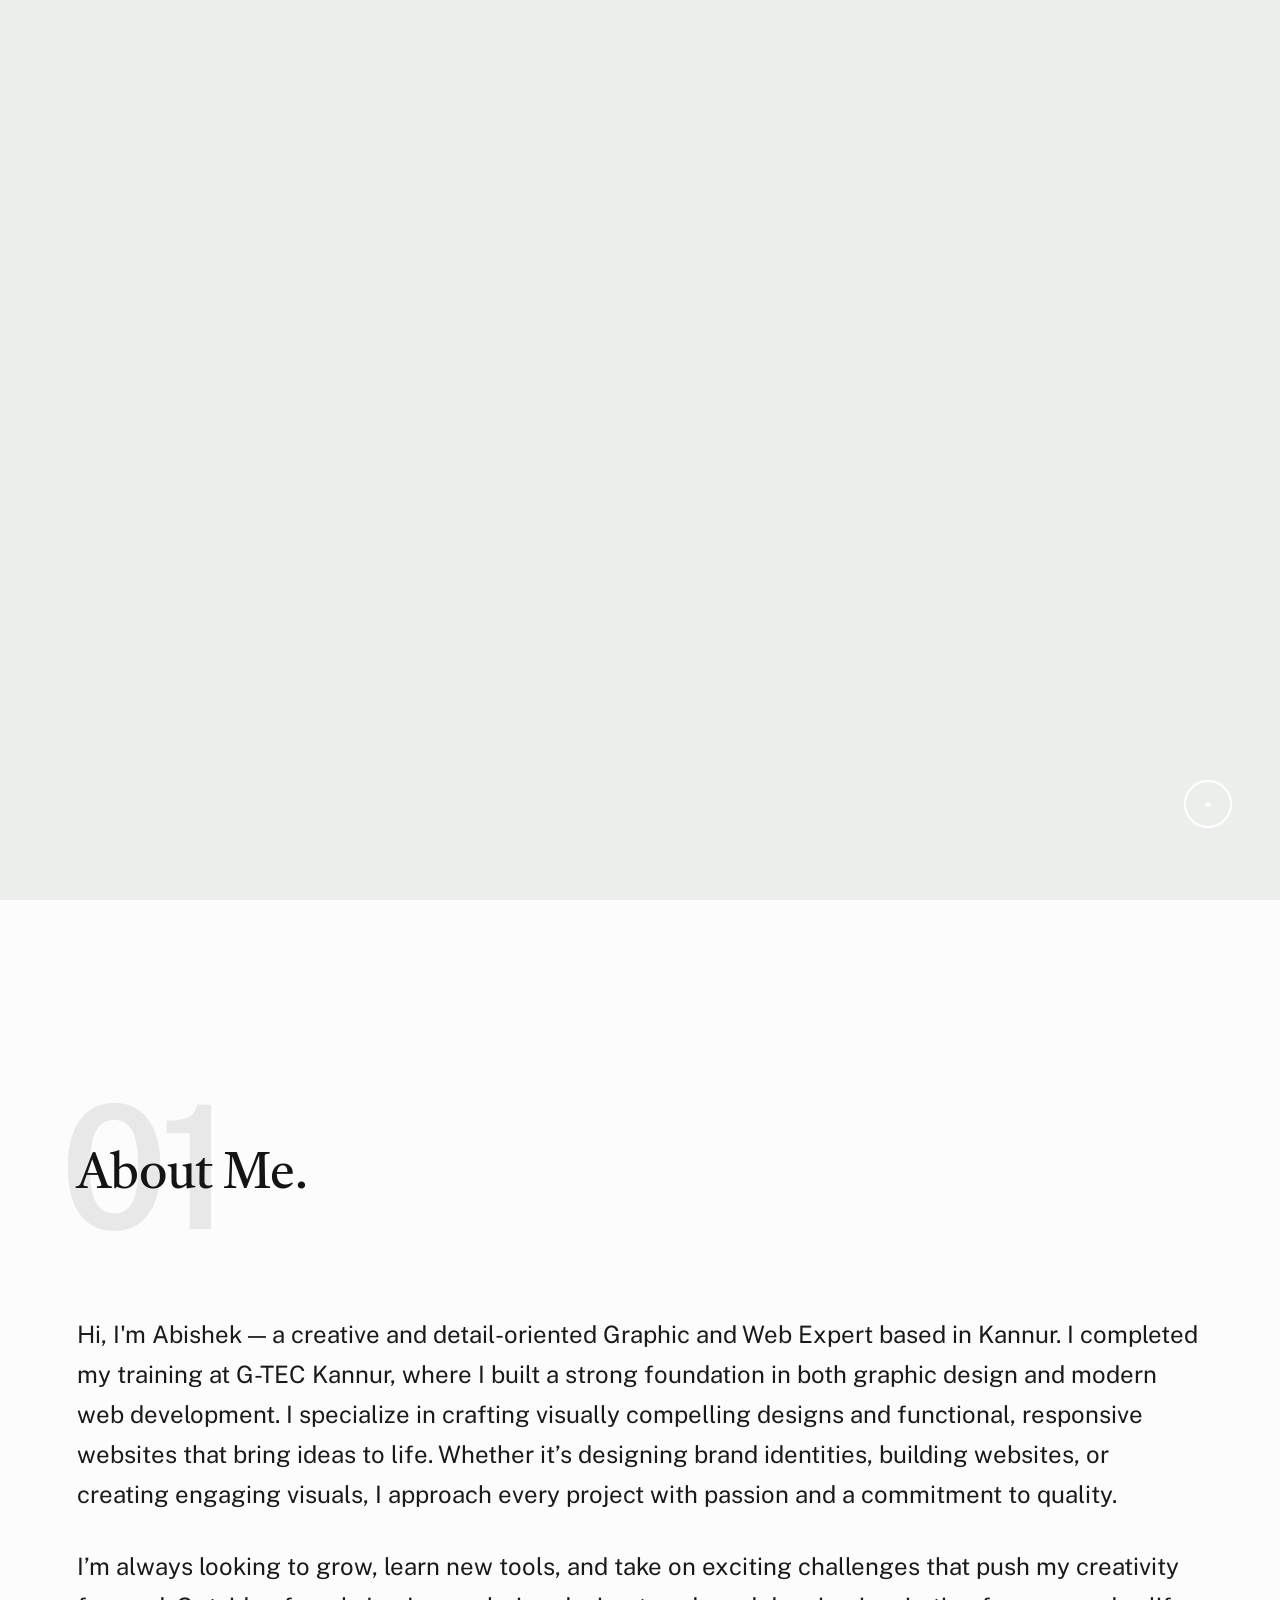
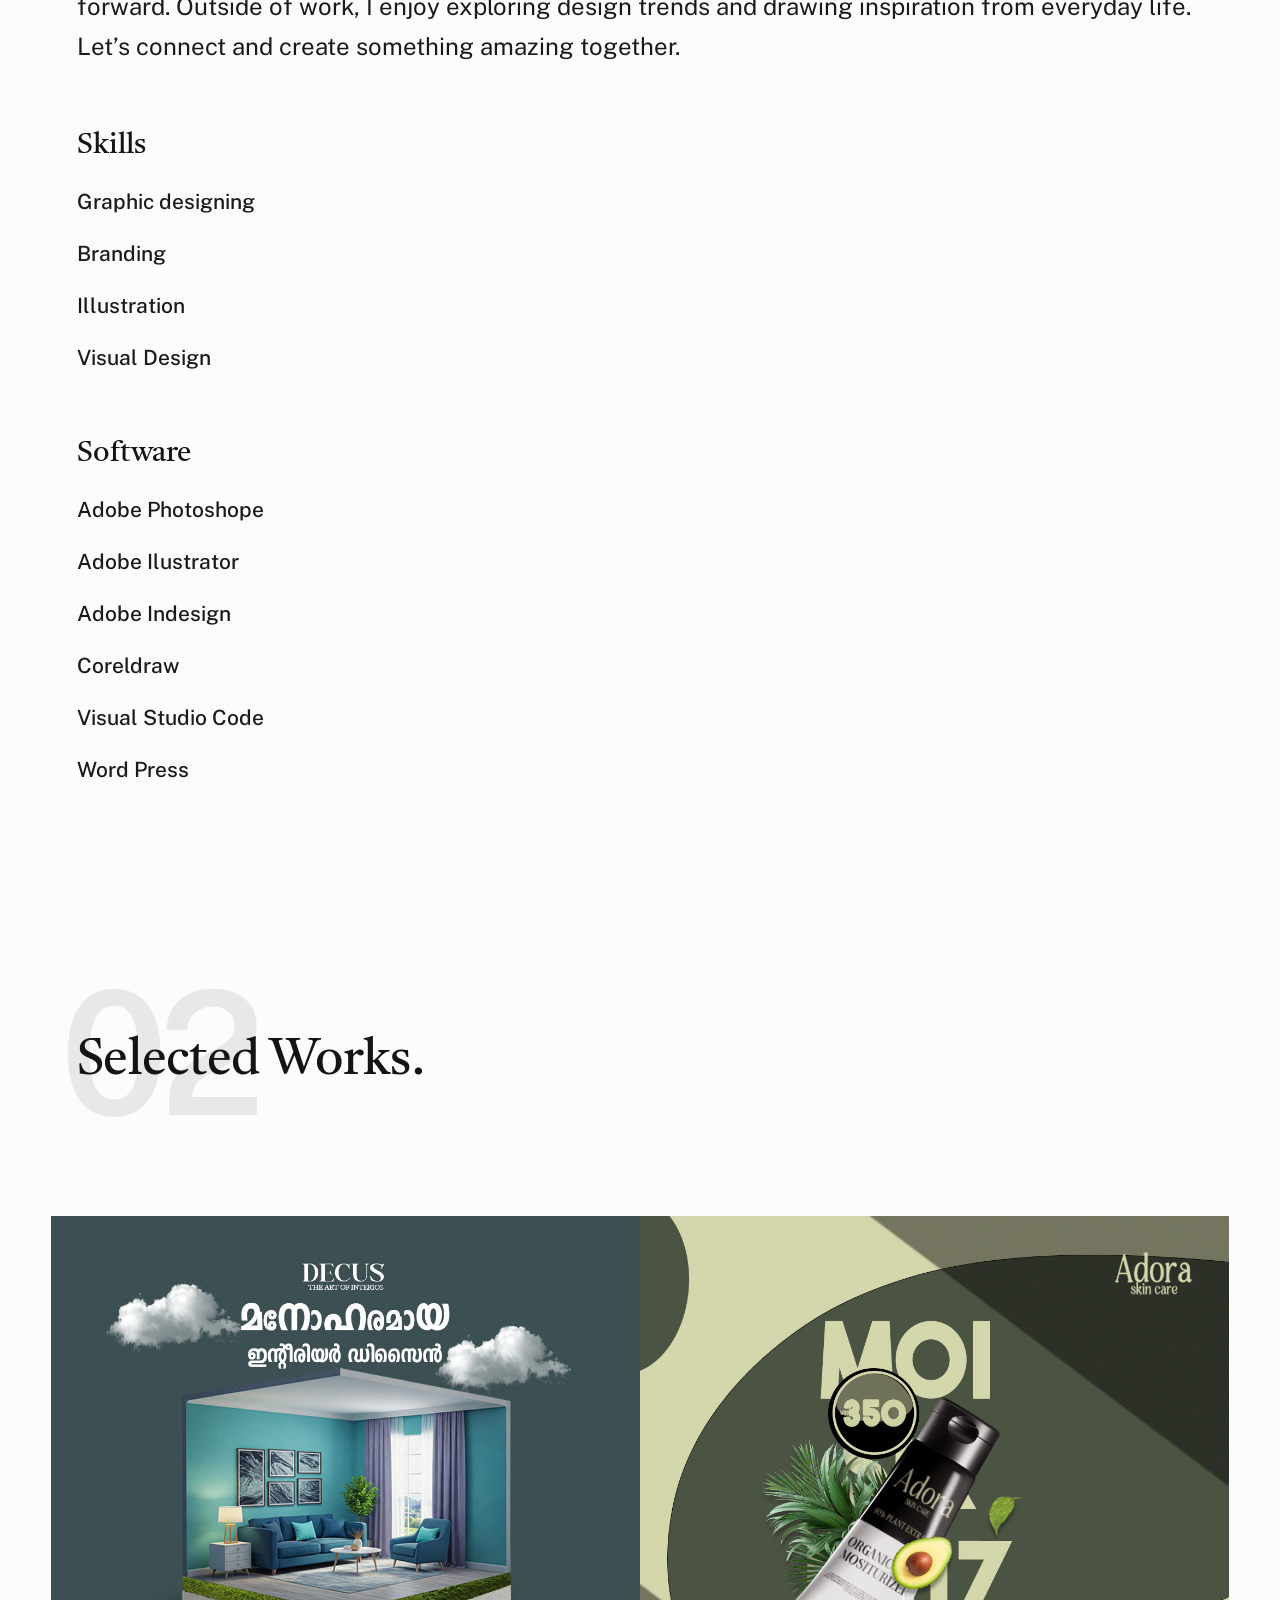
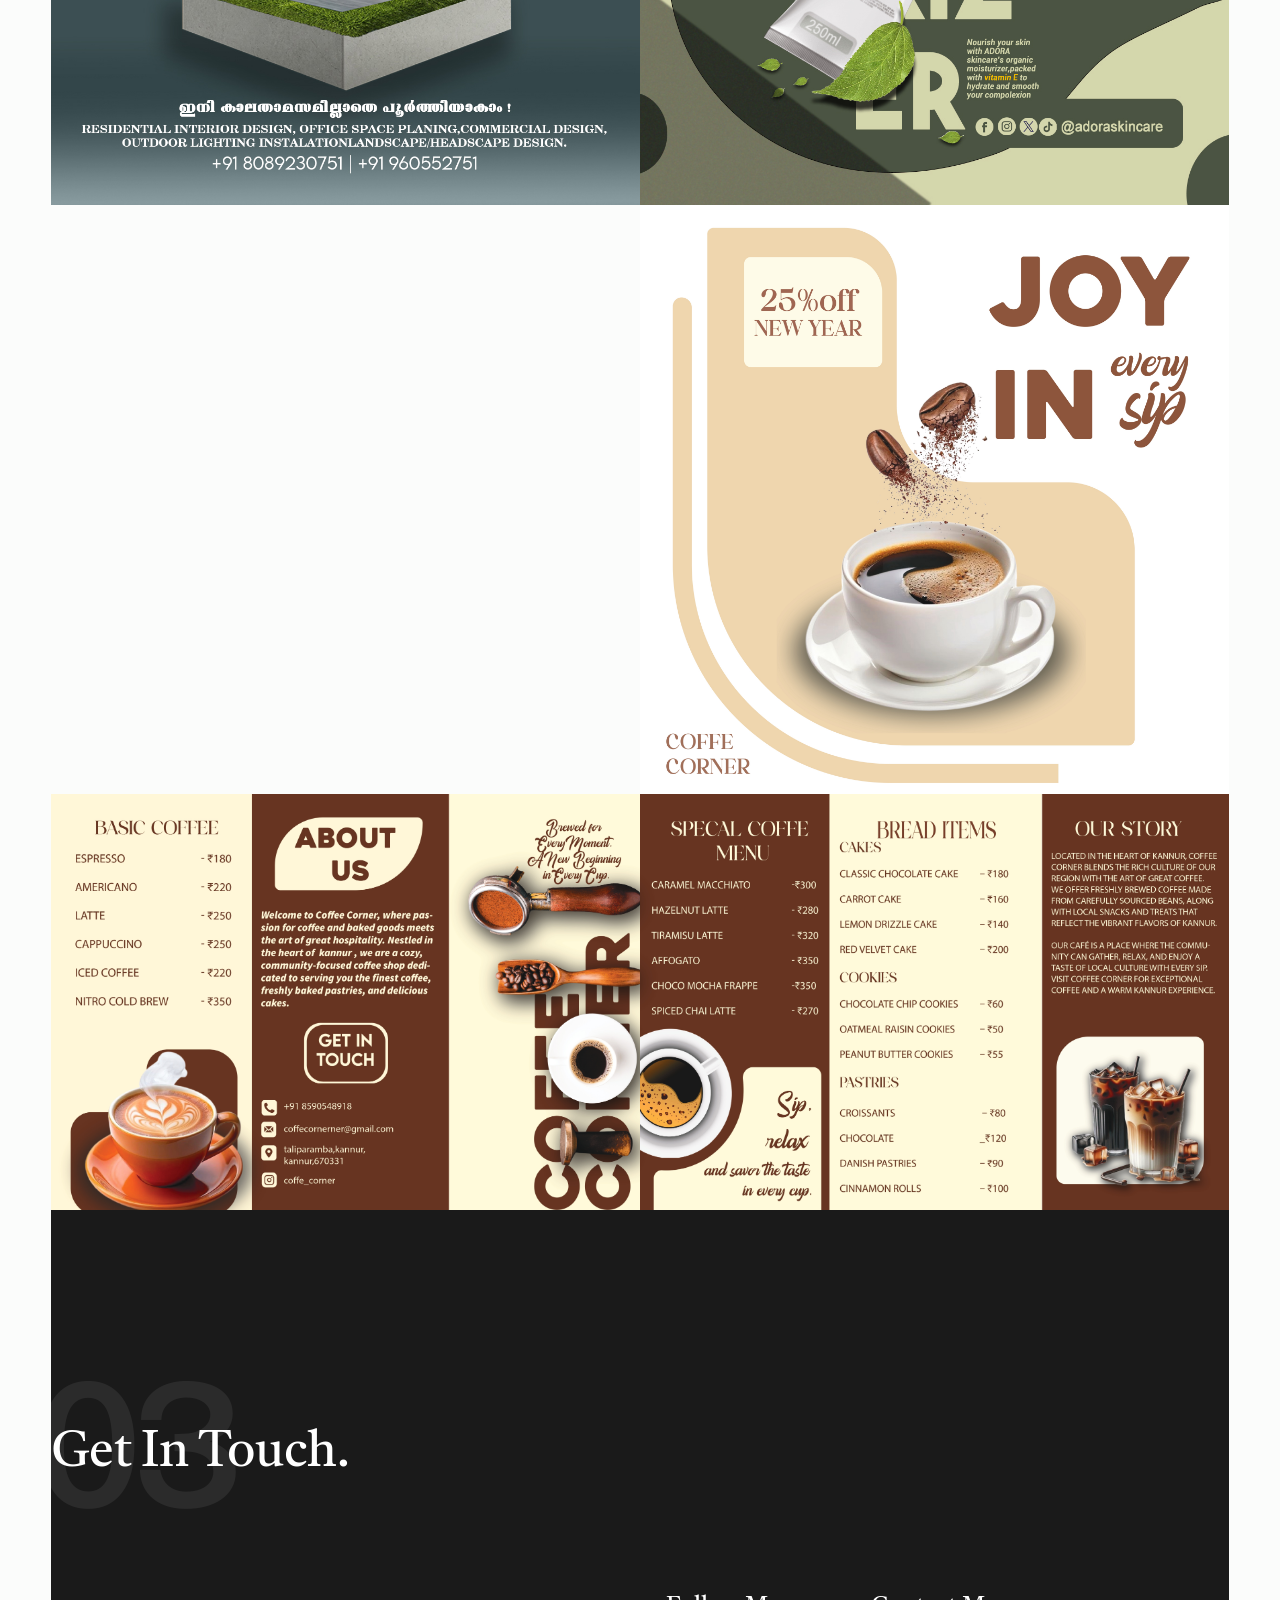
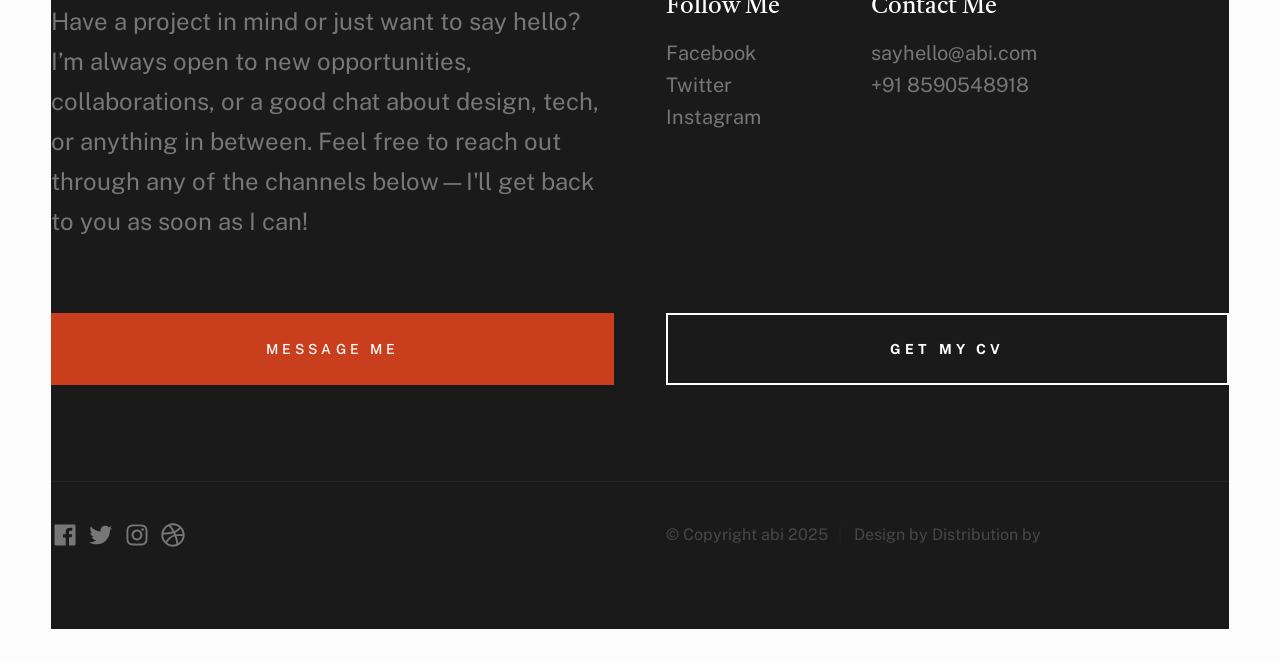
==== commit 8ce16a33: "Second commit" ====
--- a/index.html
+++ b/index.html
@@ -21,7 +21,7 @@
 
 
 
-    <link rel="apple-touch-icon" sizes="180x180" href="z:\data\students_work\abishek.v.v\IMAGES\TEXT\text.svg">
+    <link rel="apple-touch-icon" sizes="180x180" href="./IMAGES1/TEXT/text.svg">
     <link rel="icon" type="image/png" sizes="32x32" href="./favico.svg">
     <link rel="icon" type="image/png" sizes="16x16" href="./favico.svg">
 
@@ -59,7 +59,7 @@
                 <div class="s-header__block">
                     <div class="s-header__logo">
                         <a class="logo" href="index.html">
-                            <img src="z:\data\students_work\abishek.v.v\IMAGES\WhatsApp Image 2025-04-26 at 4.39.20 PM-Photoroom.png" alt="z:\data\students_work\abishek.v.v\IMAGES\WhatsApp Image 2025-04-26 at 4.39.20 PM-Photoroom.png">
+                            <img src="./IMAGES1/WhatsApp Image 2025-04-26 at 4.39.20 PM-Photoroom.png" alt="z:\data\students_work\abishek.v.v\IMAGES\WhatsApp Image 2025-04-26 at 4.39.20 PM-Photoroom.png">
                         </a>
                     </div>
 
@@ -158,7 +158,7 @@
             </ul> <!-- end s-intro__social -->
 
             <div class="s-intro__content-media">                               
-                <img src="z:\data\students_work\abishek.v.v\IMAGES\WhatsApp Image 2025-04-09 at 2.43.59 PM.jpeg" srcset="z:\data\students_work\abishek.v.v\IMAGES\WhatsApp Image 2025-04-09 at 2.43.59 PM.jpeg 1x, z:\data\students_work\abishek.v.v\IMAGES\WhatsApp Image 2025-04-09 at 2.43.59 PM.jpeg 2x" alt="">
+                <img src="./IMAGES1/WhatsApp Image 2025-04-09 at 2.43.59 PM.jpeg" srcset="z:\data\students_work\abishek.v.v\IMAGES\WhatsApp Image 2025-04-09 at 2.43.59 PM.jpeg 1x, z:\data\students_work\abishek.v.v\IMAGES\WhatsApp Image 2025-04-09 at 2.43.59 PM.jpeg 2x" alt="">
             </div> <!-- s-intro__content-media -->                
 
             <div class="s-intro__btn-download">
@@ -273,9 +273,9 @@
             <div class="row folio-entries">
 
                 <div class="column entry">
-                    <a href="z:\data\students_work\abishek.v.v\IMAGES\malayalam poster.jpg final.jpg " class="entry__link glightbox" data-glightbox="title: social media ad; description: .entry__desc-01">
+                    <a href="./IMAGES1/malayalam poster.jpg final.jpg" class="entry__link glightbox" data-glightbox="title: social media ad; description: .entry__desc-01">
                         <div class="entry__thumb">
-                            <img src="z:\data\students_work\abishek.v.v\IMAGES\malayalam poster.jpg final.jpg" srcset="z:\data\students_work\abishek.v.v\IMAGES\malayalam poster.jpg final.jpg 1x, z:\data\students_work\abishek.v.v\IMAGES\malayalam poster.jpg final.jpg 2x" alt="">
+                            <img src="./IMAGES1/malayalam poster.jpg final.jpg" srcset="./IMAGES1/malayalam poster.jpg final.jpg 1x, ./IMAGES1/malayalam poster.jpg final.jpg 2x" alt="">
                         </div>
                         <div class="entry__info">
                             <h4 class="entry__title">interior designing AD</h4>
@@ -293,9 +293,9 @@
                 </div> <!-- entry -->
 
                 <div class="column entry">
-                    <a href="z:\data\students_work\abishek.v.v\IMAGES\mosteriser ad.jpg" class="entry__link glightbox" data-glightbox="title: moisturiser; description: .entry__desc-03">
+                    <a href="./IMAGES1/mosteriser ad.jpg" class="entry__link glightbox" data-glightbox="title: moisturiser; description: .entry__desc-03">
                         <div class="entry__thumb">
-                            <img src="z:\data\students_work\abishek.v.v\IMAGES\mosteriser ad.jpg" srcset="z:\data\students_work\abishek.v.v\IMAGES\mosteriser ad.jpg 1x, z:\data\students_work\abishek.v.v\IMAGES\mosteriser ad.jpg 2x" alt="">
+                            <img src="./IMAGES1/mosteriser ad.jpg" srcset="./IMAGES1/mosteriser ad.jpg 1x, ./IMAGES1/mosteriser ad.jpg 2x" alt="">
                         </div>
                         <div class="entry__info">
                             <h4 class="entry__title">MOISTERISER AD </h4>
@@ -313,9 +313,9 @@
                 </div> <!-- entry -->
             
                 <div class="column entry">
-                    <a href="z:\data\students_work\abishek.v.v\IMAGES\burger point ad.jpg" class="entry__link glightbox" data-glightbox="title: Social media ad; description: .entry__desc-03">
+                    <a href="./IMAGES1/burger point ad.jpg" class="entry__link glightbox" data-glightbox="title: Social media ad; description: .entry__desc-03">
                         <div class="entry__thumb">
-                            <img src="z:\data\students_work\abishek.v.v\IMAGES\burger point ad.jpg" srcset="z:\data\students_work\abishek.v.v\IMAGES\burger point ad.jpg 1x, z:\data\students_work\abishek.v.v\IMAGES\burger point ad.jpg 2x" alt="">
+                            <img src="./IMAGES1/burger point ad.jpg" srcset="./IMAGES1/burger point ad.jpg 1x, ./IMAGES1/burger point ad.jpg 2x" alt="">
                         </div>
                         <div class="entry__info">
                             <h4 class="entry__title">BURGER KING AD</h4>
@@ -333,9 +333,9 @@
                 </div> <!-- entry -->
 
                 <div class="column entry">
-                    <a href="z:\data\students_work\abishek.v.v\IMAGES\coffe corner ad  final (1)_page-0001.jpg" class="entry__link glightbox" data-glightbox="title: Social media ad; description: .entry__desc-04">
+                    <a href="./IMAGES1/coffe corner ad  final (1)_page-0001.jpg" class="entry__link glightbox" data-glightbox="title: Social media ad; description: .entry__desc-04">
                         <div class="entry__thumb">
-                            <img src="z:\data\students_work\abishek.v.v\IMAGES\coffe corner ad  final (1)_page-0001.jpg" srcset="z:\data\students_work\abishek.v.v\IMAGES\coffe corner ad  final (1)_page-0001.jpg 1x, z:\data\students_work\abishek.v.v\IMAGES\coffe corner ad  final (1)_page-0001.jpg 2x" alt="">
+                            <img src="./IMAGES1/coffe corner ad  final (1)_page-0001.jpg" srcset="./IMAGES1/coffe corner ad  final (1)_page-0001.jpg 1x,./IMAGES1/coffe corner ad  final (1)_page-0001.jpg2x" alt="">
                         </div>
                         <div class="entry__info">
                             <h4 class="entry__title">COFFE SHOPE AD</h4>
@@ -353,9 +353,9 @@
                 </div> <!-- entry -->
 
                 <div class="column entry">
-                    <a href="z:\data\students_work\abishek.v.v\IMAGES\brousher FINAL_page-0001.jpg" class="entry__link glightbox" data-glightbox="title: brousher; description: .entry__desc-05">
+                    <a href="./IMAGES1/brousher FINAL_page-0001.jpg " class="entry__link glightbox" data-glightbox="title: brousher; description: .entry__desc-05">
                         <div class="entry__thumb">
-                            <img src="z:\data\students_work\abishek.v.v\IMAGES\brousher FINAL_page-0001.jpg" srcset="z:\data\students_work\abishek.v.v\IMAGES\brousher FINAL_page-0001.jpg 1x, z:\data\students_work\abishek.v.v\IMAGES\brousher FINAL_page-0001.jpg 2x" alt="">
+                            <img src="./IMAGES1/brousher FINAL_page-0001.jpg" srcset="./IMAGES1/brousher FINAL_page-0001.jpg 1x, ./IMAGES1/brousher FINAL_page-0001.jpg2x" alt="">
                         </div>
                         <div class="entry__info">
                             <h4 class="entry__title">BROUSHER</h4>
@@ -372,9 +372,9 @@
 
                 </div> <!-- entry --> 
                 <div class="column entry">
-                    <a href="z:\data\students_work\abishek.v.v\IMAGES\brousher FINAL_page-0002.jpg" class="entry__link glightbox" data-glightbox="title: brousher; description: .entry__desc-06">
+                    <a href="./IMAGES1/brousher FINAL_page-0002.jpg" class="entry__link glightbox" data-glightbox="title: brousher; description: .entry__desc-06">
                         <div class="entry__thumb">
-                            <img src="z:\data\students_work\abishek.v.v\IMAGES\brousher FINAL_page-0002.jpg" srcset="z:\data\students_work\abishek.v.v\IMAGES\brousher FINAL_page-0002.jpg 1x, z:\data\students_work\abishek.v.v\IMAGES\brousher FINAL_page-0002.jpg 2x" alt="">
+                            <img src="./IMAGES1/brousher FINAL_page-0002.jpg" srcset="./IMAGES1/brousher FINAL_page-0002.jpg 1x, ./IMAGES1/brousher FINAL_page-0002.jpg 2x" alt="">
                         </div>
                         <div class="entry__info">
                             <h4 class="entry__title">BROUSHER</h4>
